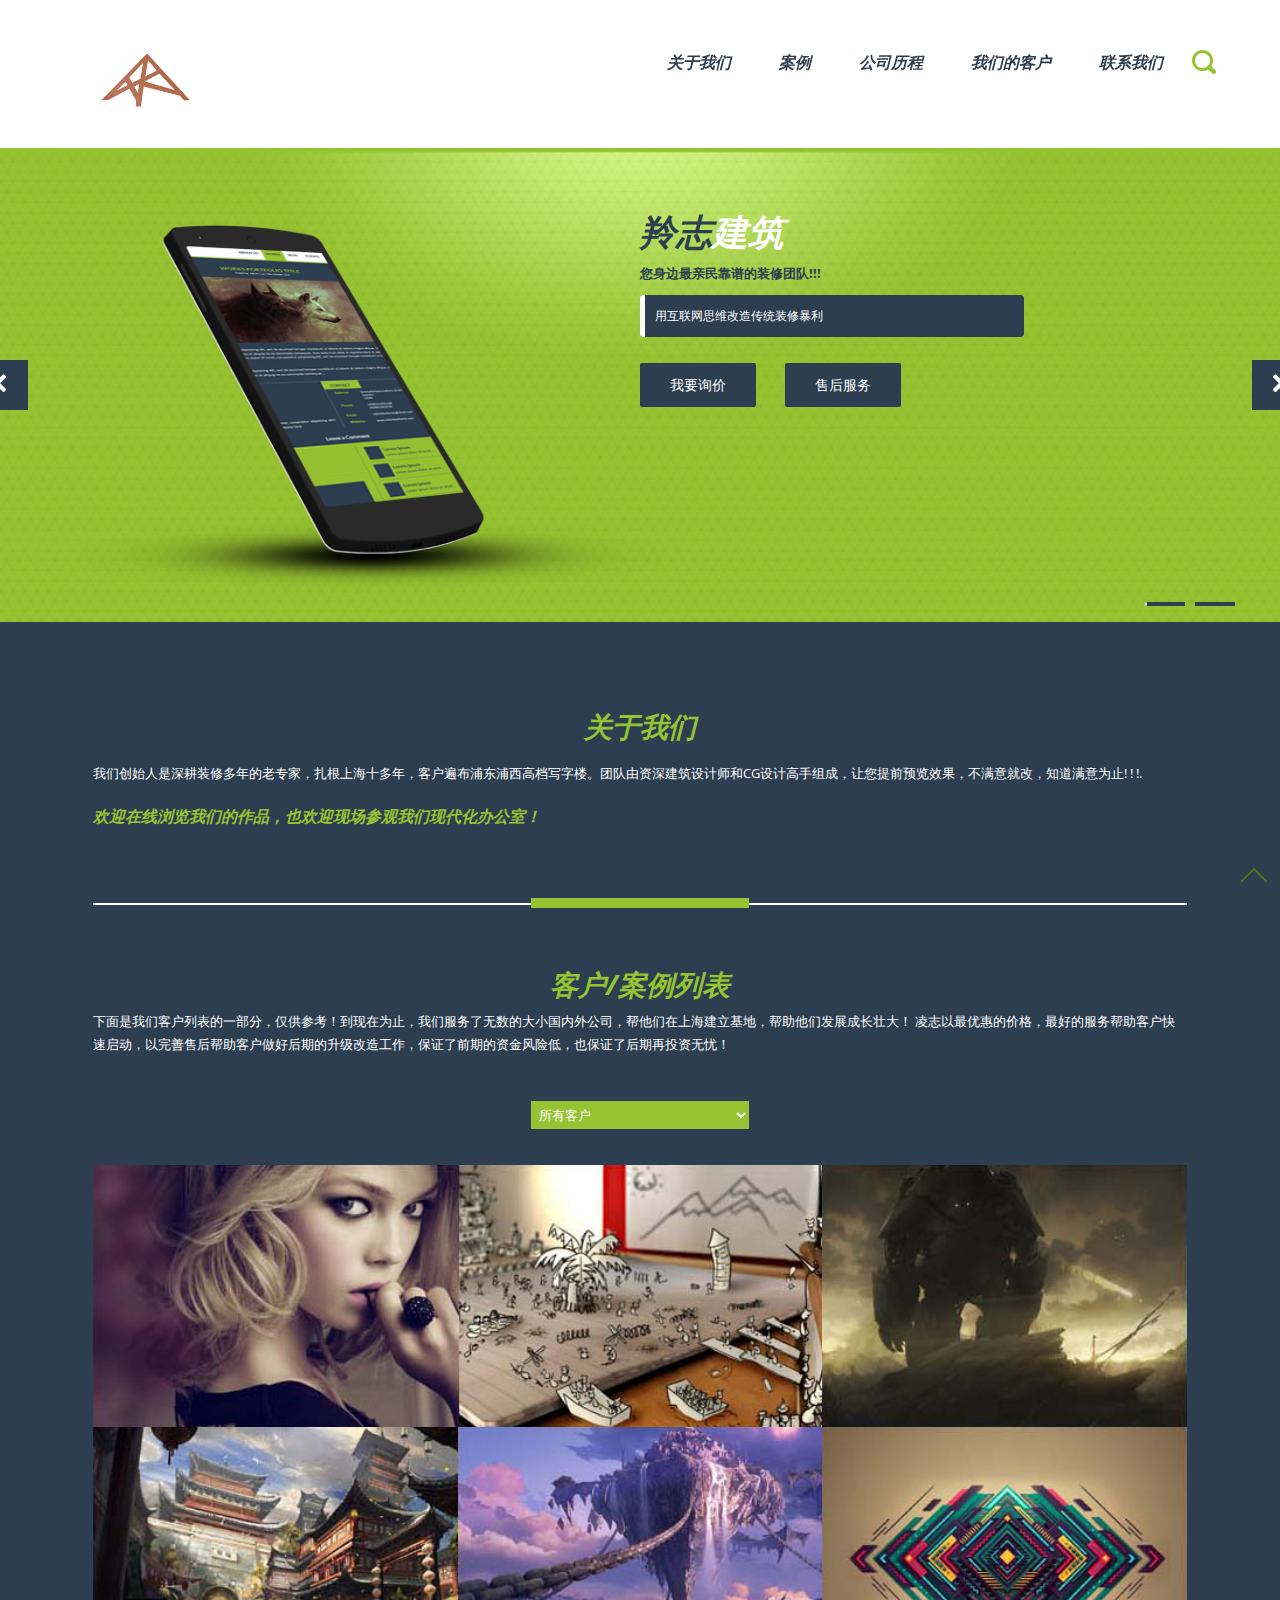
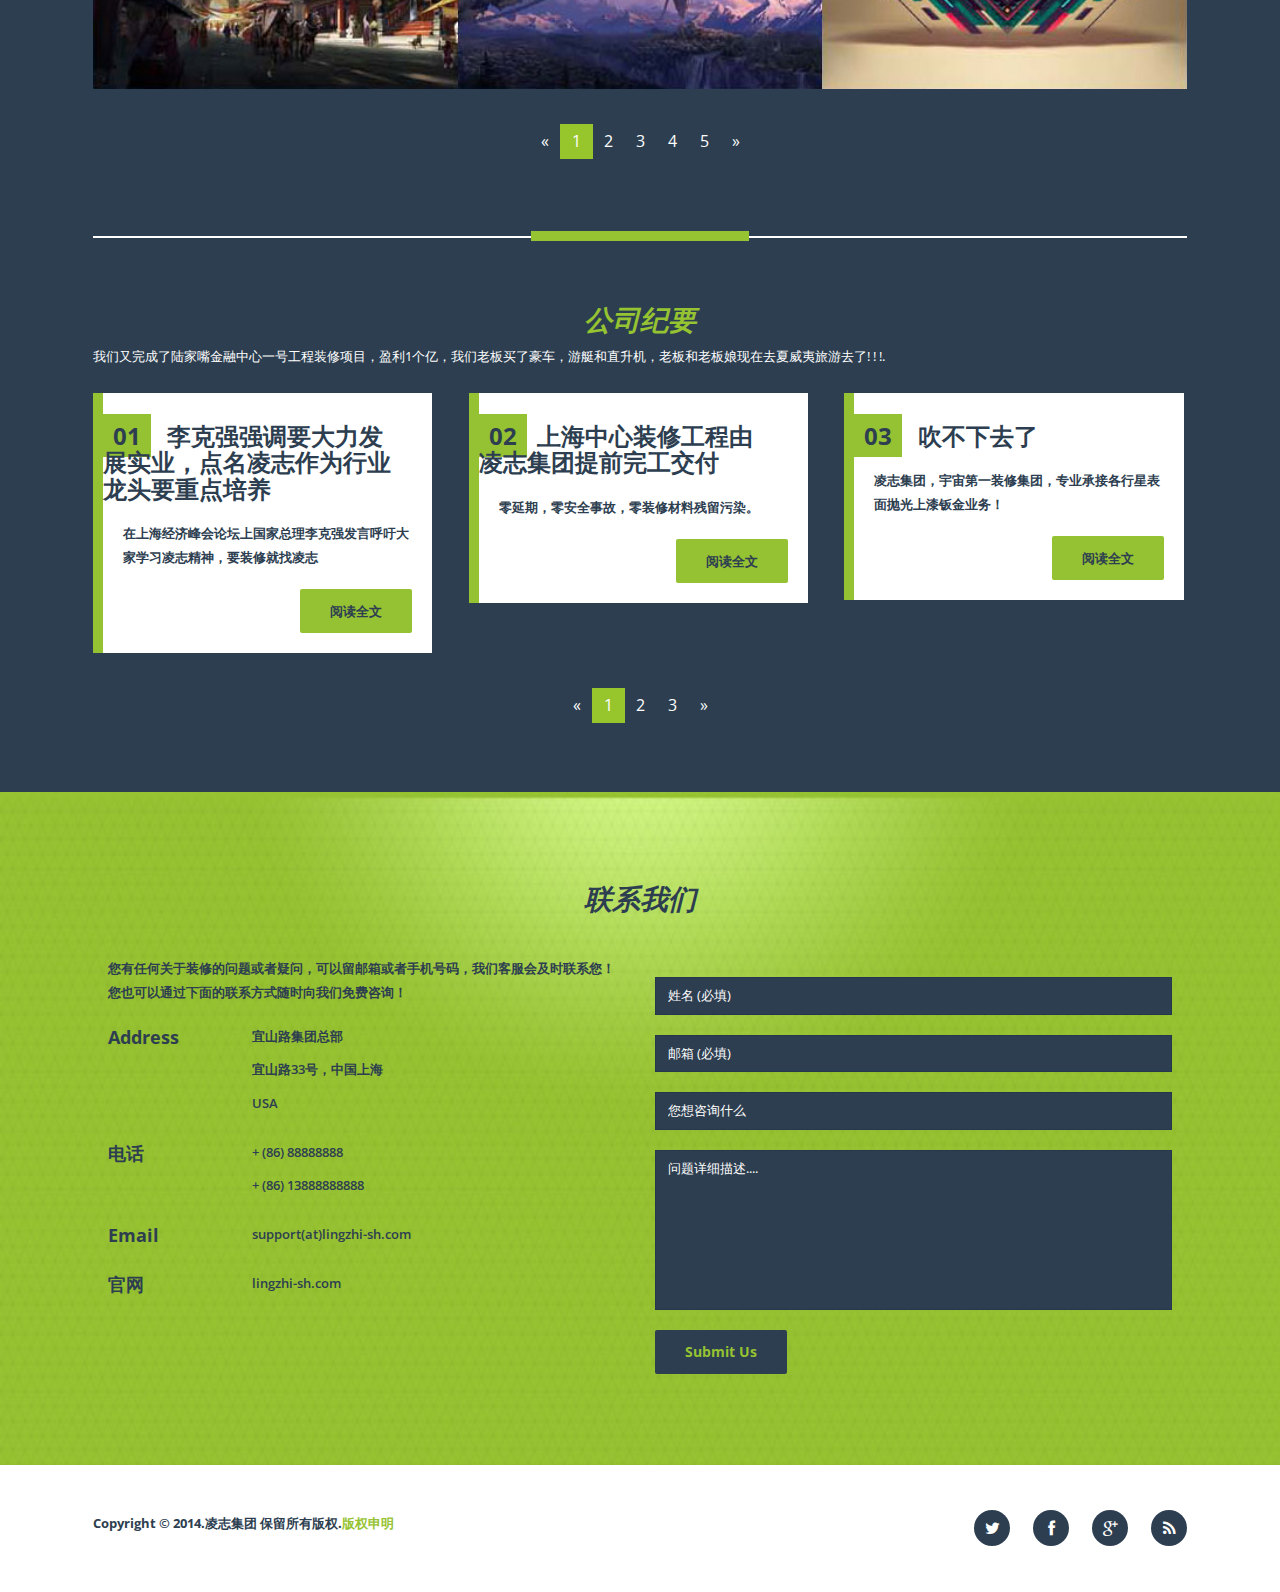
==== index.html @ 18a24182 "Logo" ====
<!DOCTYPE HTML>
<html>
<head>
<title>Home</title>
<!-- Bootstrap -->
<link href="css/bootstrap.min.css" rel='stylesheet' type='text/css' />
<link href="css/bootstrap.css" rel='stylesheet' type='text/css' />
<meta name="viewport" content="width=device-width, initial-scale=1">
<meta http-equiv="content-type" content="text/html; charset=UTF-8" />
<script type="application/x-javascript"> addEventListener("load", function() { setTimeout(hideURLbar, 0); }, false); function hideURLbar(){ window.scrollTo(0,1); } </script>
 <!--[if lt IE 9]>
     <script src="https://oss.maxcdn.com/libs/html5shiv/3.7.0/html5shiv.js"></script>
     <script src="https://oss.maxcdn.com/libs/respond.js/1.4.2/respond.min.js"></script>
<![endif]-->
<!----font-Awesome----->
   	<link rel="stylesheet" href="fonts/css/font-awesome.min.css">
<!----font-Awesome----->
<link href='http://fonts.googleapis.com/css?family=Open+Sans:600italic,700italic,800italic,400,300,700,800,600' rel='stylesheet' type='text/css'>
<link href="css/style.css" rel="stylesheet" type="text/css" media="all" />
<!-- start plugins -->
<script type="text/javascript" src="js/jquery.min.js"></script>
<script type="text/javascript" src="js/bootstrap.js"></script>
<script type="text/javascript" src="js/bootstrap.min.js"></script>
<!-- start slider -->
<link rel="stylesheet" href="css/fwslider.css" media="all">
<script src="js/jquery.min.js"></script>
<script src="js/jquery-ui.min.js"></script>
<script src="js/css3-mediaqueries.js"></script>
<script src="js/fwslider.js"></script>
</head>
<body>
<div class="header_bg" id="home"><!-- start header -->
<div class="container">
	<div class="header">
		<div class="logo navbar-left">
			<h1><a href="index.html"><img src="images/lingzhibd_logo.png" alt="" class="img-responsive" height="150" width="105"/></a></h1>
		</div>
		<div class="h_menu navbar-right">
			<nav class="navbar navbar-default" role="navigation">
			    <!-- Brand and toggle get grouped for better mobile display -->
			    <div class="navbar-header">
			      <button type="button" class="navbar-toggle" data-toggle="collapse" data-target="#bs-example-navbar-collapse-1">
			        <span class="sr-only">Toggle navigation</span>
			        <span class="icon-bar"></span>
			        <span class="icon-bar"></span>
			        <span class="icon-bar"></span>
			      </button>
			    </div>
			    <!-- Collect the nav links, forms, and other content for toggling -->
			    <div class="collapse navbar-collapse" id="bs-example-navbar-collapse-1">
			      <ul class="nav navbar-nav">
			        <li><a href="#about">关于我们</a></li>
			        <li><a href="work.html">案例</a></li>
			        <li><a href="blog.html">公司历程</a></li>
			        <li><a href="#client">我们的客户</a></li>
			        <li><a href="#contact">联系我们</a></li>
			      </ul>
			    </div><!-- /.navbar-collapse -->
			</nav>
			<div id="sb-search" class="sb-search">
				<form>
					<input class="sb-search-input" placeholder="Enter your search term..." type="text" value="" name="search" id="search">
					<input class="sb-search-submit" type="submit" value="">
					<span class="sb-icon-search"></span>
				</form>
			</div>
			<script src="js/classie.js"></script>
			<script src="js/uisearch.js"></script>
			<script>
				new UISearch( document.getElementById( 'sb-search' ) );
			</script>
			<div class="clearfix"></div>
		</div>
		<div class="clearfix"></div>
	</div>
</div>
</div><!-- end header -->
<div id="fwslider"><!-- start slider -->
        <div class="slider_container">
            <div class="slide">
                <img src="images/slider.jpg">
                <div class="slide_content">
                	 <div class="slider_left pull-left">
                		<img src="images/mobile.png" alt="" class="img-responsive" />
                	</div>
                </div>
                <div class="slide_content">
                	<div class="slider_right pull-right">
	                    <div class="slide_content_wrap">
	                        <h4 class="title"><span>羚志</span>建筑</h4>
	                        <h5 class="title1">您身边最亲民靠谱的装修团队!!! </h5>
	                        <p class="description">用互联网思维改造传统装修暴利<span class="hide">我们低价不低质，为您提供性价比最高的服务是我们不懈的追求！</span></p>
	                        <form>
	                        	<input type="button" value="我要询价" />
	                        	<input type="button" class="left" value="售后服务" />
	                        </form>
	                    </div>
                    </div>
                </div>
                <div class="clearfix"></div>
            </div>
            <div class="slide">
                <img src="images/slider.jpg">
                <div class="slide_content">
                	 <div class="slider_left pull-left">
                		<img src="images/mobile.png" alt="" class="img-responsive" />
                	</div>
                </div>
                <div class="slide_content">
                	<div class="slider_right pull-right">
	                    <div class="slide_content_wrap">
	                        <h4 class="title"><span>羚志</span>建筑</h4>
	                        <h5 class="title1">选择我们，你不后悔!!! </h5>
	                         <p class="description">做回头客是我们的目标.<span class="hide">宰一笔就走绝不会在我们这里发生.</span></p>
	                        <form>
	                        	<input type="button" value="我要装修" />
	                        	<input type="button" class="left" value="我要改装" />
	                        </form>
	                    </div>
                    </div>
                </div>
                <div class="clearfix"></div>
            </div>
            <!--/slide -->
        </div>
        <div class="timers"></div>
        <div class="slidePrev"><span></span></div>
        <div class="slideNext"><span></span></div>
</div><!-- end slider -->
<div class="copyrights">所有解释权归 <a href="http://www.cssmoban.com/"  title="凌志">凌志集团</a>，版权所有</div>
<div class="content_bg"><!-- start main -->
<div class="container">
	<div class="main">
		<div class="about" id="about"><!-- start about -->
			<h3 class="style">关于我们</h3>
			<p class="para">我们创始人是深耕装修多年的老专家，扎根上海十多年，客户遍布浦东浦西高档写字楼。团队由资深建筑设计师和CG设计高手组成，让您提前预览效果，不满意就改，知道满意为止! ! !.</p>
			<span>欢迎在线浏览我们的作品，也欢迎现场参观我们现代化办公室！</span>

		</div><!-- end about -->
		<div class="work" id="client"><!-- start work -->
			<span><p class="line"></p></span>
			<div class="work_top">
			<h3 class="style">客户/案例列表</h3>
			<p class="para">下面是我们客户列表的一部分，仅供参考！到现在为止，我们服务了无数的大小国内外公司，帮他们在上海建立基地，帮助他们发展成长壮大！
			凌志以最优惠的价格，最好的服务帮助客户快速启动，以完善售后帮助客户做好后期的升级改造工作，保证了前期的资金风险低，也保证了后期再投资无忧！ </p>
			<div class="drp-dwn">
				<select onChange="window.location=this.options[this.selectedIndex].value">
					<option value="#">所有客户</option>
					<option value="#">科技公司</option>
					<option value="#">互联网金融公司</option>
					<option value="#">电商公司</option>
					<option value="#">传统行业巨头</option>
				</select>
			</div>
			<div class="span_1_of_3"><!-- start span_of_3 -->
				<div class="col-md-4 span1_of_3">
					<div class="holder smooth">
			            <img src="images/pic1.jpg" alt="">
						<div class="go-top work_text">
							<h5>超级豪华五星级办公室园区设计</h5>
							<p>时间: <a href="#">2014</a> | 客户: <a href="#">微软</a></p>
						</div>
			        </div>
			     </div>
			     <div class="col-md-4 span1_of_3">
			         <div class="holder smooth">
			             <img src="images/pic2.jpg" alt="">
						<div class="go-top work_text">
							<h5>超级豪华五星级办公室园区设计</h5>
							<p>时间: <a href="#">2014</a> | 客户: <a href="#">沃尔玛</a></p>
						</div>
			         </div>
			     </div>
			      <div class="col-md-4 span1_of_3">
			           <div class="holder smooth last">
			                <img src="images/pic3.jpg" alt="">
							<div class="go-top work_text">
								<h5>超级豪华五星级办公室园区设计</h5>
								<p>时间: <a href="#">2014</a> | 客户: <a href="#">一号店</a></p>
							</div>
			           </div>
			       </div>
			      <div class="col-md-4 span1_of_3">
			           <div class="holder smooth last">
			                <img src="images/pic4.jpg" alt="">
							<div class="go-top work_text">
								<h5>超级豪华五星级办公室园区设计</h5>
								<p>时间: <a href="#">2014</a> | 客户: <a href="#">SAP</a></p>
							</div>
			           </div>
			       </div>
			      <div class="col-md-4 span1_of_3">
			           <div class="holder smooth last">
			                <img src="images/pic5.jpg" alt="">
							<div class="go-top work_text">
								<h5>超级豪华五星级办公室园区设计</h5>
								<p>时间: <a href="#">2014</a> | 客户: <a href="#">花旗银行</a></p>
							</div>
			           </div>
			       </div>
			      <div class="col-md-4 span1_of_3">
			           <div class="holder smooth last">
			                <img src="images/pic6.jpg" alt="">
							<div class="go-top work_text">
								<h5>works portfolio title</h5>
								<p>时间: <a href="#">2014</a> | 客户: <a href="#">工商银行</a></p>
							</div>
			           </div>
			       </div>
				<div class="clearfix"></div>
			</div><!-- end span_of_3 -->
			<div class="pagenation">
				<ul class="pagination text-center">
				  <li><a href="#">&laquo;</a></li>
				  <li class="active"><a href="#">1 <span class="sr-only">(current)</span></a></li>
				  <li><a href="#">2</a></li>
				  <li><a href="#">3</a></li>
				  <li><a href="#">4</a></li>
				  <li><a href="#">5</a></li>
				  <li><a href="#">&raquo;</a></li>
				</ul>
			</div>
		 </div>
		 <span><p class="line"></p></span>
		</div><!-- end work -->
		<div class="blog"><!-- start blog -->
			<h3 class="style">公司纪要</h3>
			<p class="para">我们又完成了陆家嘴金融中心一号工程装修项目，盈利1个亿，我们老板买了豪车，游艇和直升机，老板和老板娘现在去夏威夷旅游去了! ! !.</p>
			<div class="blog_of_3"><!-- start blog_of_3 -->
				<div class="col-md-4 blog1_of_3">
					<h3><span>01</span> 李克强强调要大力发展实业，点名凌志作为行业龙头要重点培养</h3>
					<p>在上海经济峰会论坛上国家总理李克强发言呼吁大家学习凌志精神，要装修就找凌志</p>
					<a class="pull-right btn" href="blog.html">阅读全文</a>
				</div>
				<div class="col-md-4 blog1_of_3">
					<h3><span>02</span>上海中心装修工程由凌志集团提前完工交付</h3>
					<p>零延期，零安全事故，零装修材料残留污染。</p>
					<a class="pull-right btn" href="blog.html">阅读全文</a>
				</div>
				<div class="col-md-4 blog1_of_3">
					<h3><span>03</span> 吹不下去了</h3>
					<p>凌志集团，宇宙第一装修集团，专业承接各行星表面抛光上漆钣金业务！</p>
					<a class="pull-right btn" href="blog.html">阅读全文</a>
				</div>
				<div class="clearfix"></div>
			</div><!-- end blog_of_3 -->
			<div class="pagenation">
				<ul class="pagination text-center">
				  <li><a href="#">&laquo;</a></li>
				  <li class="active"><a href="#">1 <span class="sr-only">(current)</span></a></li>
				  <li><a href="#">2</a></li>
				  <li><a href="#">3</a></li>
				  <li><a href="#">&raquo;</a></li>
				</ul>
			</div>
			<div class="clearfix"></div>
		</div><!-- end blog -->
	</div>
</div>
</div>
<div class="footer_bg" id="contact"><!-- start footer -->
<div class="container">
	<div class="footer">
		<h3>联系我们</h3>
		<div class="col-md-6 contact_left">
			<p class="btm">您有任何关于装修的问题或者疑问，可以留邮箱或者手机号码，我们客服会及时联系您！您也可以通过下面的联系方式随时向我们免费咨询！</p>
			<div class="f_left">
				<div class="col-md-3 f_list">
					<span>address</span>
				</div>
				<div class="col-md-9 f_list1">
					 <p>宜山路集团总部</p>
					 <p>宜山路33号，中国上海</p>
					 <p>USA</p>
				</div>
				<div class="clearfix"></div>
			</div>
			<div class="f_left">
				<div class="col-md-3 f_list">
					<span>电话</span>
				</div>
				<div class="col-md-9 f_list1">
					 <p>+ (86) 88888888</p>
					<p>+ (86) 13888888888</p>
				</div>
				<div class="clearfix"></div>
			</div>
			<div class="f_left">
				<div class="col-md-3 f_list">
					<span>email</span>
				</div>
				<div class="col-md-9 f_list1">
					 <p><a href="mailto:info@mycompany.com">support(at)lingzhi-sh.com</a></p>
				</div>
				<div class="clearfix"></div>
			</div>
			<div class="f_left">
				<div class="col-md-3 f_list">
					<span>官网</span>
				</div>
				<div class="col-md-9">
					 <p><a href="mailto:mycompany.com">lingzhi-sh.com</a></p>
				</div>
				<div class="clearfix"></div>
			</div>
		</div>
		<div class="col-md-6 contact_right">
			<form method="post" action="contact-post.html">
				<input type="text" value="姓名 (必填)" onFocus="this.value = '';" onBlur="if (this.value == '') {this.value = '姓名';}">
				<input type="text" value="邮箱 (必填)" onFocus="this.value = '';" onBlur="if (this.value == '') {this.value = '邮箱';}">
				<input type="text" value="您想咨询什么" onFocus="this.value = '';" onBlur="if (this.value == '') {this.value = '您想咨询什么';}">
				<textarea onFocus="if(this.value == '问题详细描述....') this.value='';" onBlur="if(this.value == '') this.value='问题详细描述....;" >问题详细描述....</textarea>
				<span><input type="submit" value="submit us"></span>
			</form>
		</div>
		<div class="clearfix"></div>
	</div>
</div>
</div>
<div class="footer1_bg"><!-- start footer1 -->
<div class="container">
	<div class="footer1">
		<div class="copy pull-left">
			<p class="link">Copyright &copy; 2014.凌志集团 保留所有版权.<a target="_blank" href="http://www.cssmoban.com/">版权申明</a></p>
			<a href="#home" id="toTop" style="display: block;"><span id="toTopHover" style="opacity: 1;"> </span></a>
		</div>
		<div class="social_icons pull-right">
			<ul class="list-unstyled text-center">
				<li><a href="#"><i class="fa fa-twitter"></i></a></li>
				<li><a href="#"><i class="fa fa-facebook"></i></a></li>
				<li><a href="#"><i class="fa fa-google-plus"></i></a></li>
				<li><a href="#"><i class="fa fa-rss"></i></a></li>
			</ul>
		</div>
		<div class="clearfix"></div>
		<script type="text/javascript">
				$(function() {
				  $('a[href*=#]:not([href=#])').click(function() {
				    if (location.pathname.replace(/^\//,'') == this.pathname.replace(/^\//,'') && location.hostname == this.hostname) {

				      var target = $(this.hash);
				      target = target.length ? target : $('[name=' + this.hash.slice(1) +']');
				      if (target.length) {
				        $('html,body').animate({
				          scrollTop: target.offset().top
				        }, 1000);
				        return false;
				      }
				    }
				  });
				});
		</script>
	</div>
</div>
</div>

</body>
</html>
---- css/style.css ----
/*

*/
body {
	font-family: 'Open Sans', sans-serif;
	background:#ffffff;
	font-size: 100%;
}
/* start header */
.header_bg{
	background: #ffffff;
}
.header{
	padding: 2%;
}
.h_menu{
	margin-top: 15px;
	position: relative;
}
.navbar {
	position: relative;
	min-height: 60px;
	margin-bottom: 0px;
	border: none;
	background: none;
}
.navbar-default .navbar-collapse, .navbar-default .navbar-form {
	padding: 0;
}
.navbar-default .navbar-nav > .active > a,.navbar-default .navbar-nav>li>a:hover,.navbar-default .navbar-nav > .active > a, .navbar-default .navbar-nav > .active > a:hover{
	background: none;
	color: #96C332;
}
.navbar-default .navbar-nav > li > a {
	color: #2C3E50;
	-webkit-transition: all 0.3s ease-in-out;
	-moz-transition: all 0.3s ease-in-out;
	-o-transition: all 0.3s ease-in-out;
	transition: all 0.3s ease-in-out;
}
.nav li {
	margin: 10px 20px;
}
.nav > li > a {
	font-size: 16px;
	padding: 4px;
	text-transform: uppercase;
	font-weight: 600;
	font-style: italic;
}
/*start search*/
.sb-search {
	position: absolute;
	top:2px;
	right: -40px;
	width: 0%;
	min-width: 45px;
	height: 45px;
	float: right;
	overflow: hidden;
	-webkit-transition: width 0.3s;
	-moz-transition: width 0.3s;
	transition: width 0.3s;
	-webkit-backface-visibility: hidden;
}
.sb-search-input {
	position: absolute;
	top: 0;
	left: 0px;
	border: none;
	outline: none;
	background: #2C3E50;
	width: 100%;
	height: 45px;
	margin: 0;
	z-index: 10;
	padding: 5px 20px;
	font-size: 13px;
	color: #ffffff;
}
.sb-search-input::-webkit-input-placeholder {
	color: #ffffff;
}
.sb-search-input:-moz-placeholder {
	color: #ffffff;
}
.sb-search-input::-moz-placeholder {
	color: #efb480;
}
.sb-search-input:-ms-input-placeholder {
	color: #ffffff;
}
.sb-icon-search,.sb-search-submit  {
	width: 45px;
	height: 45px;
	display: block;
	position: absolute;
	right: 0;
	top: 0;
	padding: 0;
	margin: 0;
	line-height: 45px;
	text-align: center;
	cursor: pointer;
}
.sb-search-submit {
	background: #fff; /* IE needs this */
	-ms-filter: "progid:DXImageTransform.Microsoft.Alpha(Opacity=0)"; /* IE 8 */
    filter: alpha(opacity=0); /* IE 5-7 */
    opacity: 0;
	color: transparent;
	border: none;
	outline: none;
	z-index: -1;
	-webkit-appearance: none;
}
.sb-icon-search {
	color: #fff;
	background: #ffffff url('../images/search.png') no-repeat 10px 10px;
	z-index: 90;
}
/* Open state */
.sb-search.sb-search-open,.no-js .sb-search {
	width: 100%;
}
.sb-search.sb-search-open .sb-icon-search,.no-js .sb-search .sb-icon-search {
	background: #2C3E50 url('../images/search_h.png') no-repeat 10px 10px;
	color: #fff;
	z-index: 11;
}
.sb-search.sb-search-open .sb-search-submit,.no-js .sb-search .sb-search-submit {
	z-index: 90;
}
/* start slider */
.slider_bg{
	background: url('../images/slider.jpg');
}
.slider_left{
	width: 48%;
	margin: 6% 0 0 6%;
}
.slider_right{
	width: 50%;
}
.slider_right form{
	margin-top: 4%;
}
.slider_right form input[type="button"]{
	font-size: 14px;
	color: #ffffff;
	background: #2C3E50;
	padding: 12px 30px;
	line-height: 20px;
	text-transform: capitalize;
	border: none;
	outline: none;
	-webkit-appearance:none;
	-webkit-transition: all 0.3s ease-in-out;
	-moz-transition: all 0.3s ease-in-out;
	-o-transition: all 0.3s ease-in-out;
	transition: all 0.3s ease-in-out;
	border-radius: 2px;
	-webkit-border-radius: 2px;
	-moz-border-radius: 2px;
	-o-border-radius: 2px;
}
.slider_right form input[type="button"]:hover{
	background: #ffffff;
	color:  #2C3E50;	
}
.slider_right form input[type="button"].left{
	margin-left: 4%;
}
/* start main */
.content_bg{
	background: #2C3E50;
}
.content_bg.top{
	border-top:5px solid #96c332;
}
.main{
	padding:4% 2%;
}
h3.style{
	text-align: center;
	color: #96C332;
	text-transform: uppercase;
	font-size: 28px;
	font-style: italic;
	font-weight: 700;
}
p.para{
	font-size: 13px;
	color: #ffffff;
	line-height: 1.8em;
}
/* start about */
.about{
	margin: 4% 0;
}
.about h3{
	margin: 0 0 20px;
}
.about p{
	margin-top: 20px;
}
.about span{
	display:block;
	color: #96C332;
	text-transform: uppercase;
	font-size: 16px;
	font-style: italic;
	font-weight: 600;
	margin: 20px 0 20px;
}
.holder1_of_3{
	padding:0px;
	width: 30.999999%;
	margin-left: 3.3333%;
}
.holder1_of_3:first-child{
	margin-left: 0;
}
/* Common division block */
.holder{
	position: relative;
	overflow: hidden;
	-webkit-transition: 0.5s Ease;
	-moz-transition: 0.5s Ease;
	-o-transition: 0.5s Ease;
	transition: 0.5s Ease;
}
.holder img{
	display:block;
}
.copyrights{text-indent:-9999px;height:0;line-height:0;font-size:0;overflow:hidden;}
/* Caption and Light */
.caption{
    color: rgba(0,0,0,0);
    line-height: 100px;       
}
.caption:hover{
    border: 6px solid #E0E0E0;
    color: rgb(255,255,255);
    line-height: 500px;
    box-shadow: 0px 0px 10px 7px #FFFFFF;    
    -webkit-box-shadow: 0px 0px 10px 7px #FFFFFF;
   -moz-box-shadow: 0px 0px 10px 7px #FFFFFF;
   -o-box-shadow: 0px 0px 10px 7px #FFFFFF;  
}
.caption>div{
    position: absolute;
    top: 0px;
    left: 50px;
    font-size: 30px;    
}
/* Smooth Caption */
.smooth:hover img{
	cursor: pointer;
    box-shadow: 0px 0px 10px #333333;
    box-shadow: 0px 0px 10px #333333;
    -webkit-box-shadow: 0px 0px 10px #333333;
    -moz-box-shadow: 0px 0px 10px #333333;
    -o-box-shadow: 0px 0px 10px #333333;
}
.go-left{
    background-color: rgba(0,0,0,0.5);
    color: #FFFFFF;
    position: absolute;
    bottom: 0px;
    right: -600px;
    width: 360px;
    text-align:center;   
    font-size: 20px;
    margin: 10px;
    padding: 10px;
    -webkit-transition: 0.5s Ease;
    -moz-transition: 0.5s Ease;
    -o-transition: 0.5s Ease;
    transition: 0.5s Ease;
}
.smooth:hover > .go-left{    
    right:0px;    
}
.go-top{
	background-color: rgba(45, 62, 78, 0.67);
    color: #FFFFFF;
    position: absolute;
    bottom: 0px;
    top: 600px;
    padding: 20px;
    overflow: hidden;
    -webkit-transition: 0.5s Ease;
    -moz-transition: 0.5s Ease;
    -o-transition: 0.5s Ease;
    transition: 0.5s Ease;
}
.smooth:hover > .go-top{    
    top:0px;    
}
.go-top p{
	font-size: 13px;
	line-height: 1.8em;
	color: #FFF;
	margin: 0px;
}
.holder img {
	transition: all 300ms!important;
	-webkit-transition: all 300ms!important;
	-moz-transition: all 300ms!important;
	width:100%;
}
.holder h4{
	margin-top:0px;
	background: #96C332;
	padding: 20px;
	text-align:center;
	color: #2C3E50;
	cursor: pointer;
	font-weight: 700;
	font-size: 16px;
}
/* start soc_icons */
.soc_icons {
	margin-top: 15px;
}
.soc_icons ul{
	margin-bottom: 0;
}
.soc_icons ul li{
	display:inline-block;
	margin-left: 20px;
}
.soc_icons ul li:first-child{
	margin-left: 0px;
}
.soc_icons ul li a{
	background: #97C33A;
	color: #2D3E4E;
	font-size: 16px;
	display: block;
	line-height: 38px;
	width: 38px;
	height: 38px;
	-webkit-transition: all 0.3s ease-in-out;
	-moz-transition: all 0.3s ease-in-out;
	-o-transition: all 0.3s ease-in-out;
	transition: all 0.3s ease-in-out;
	border-radius: 30px;
	-webkit-border-radius: 30px; 
	-moz-border-radius: 30px;
	-o-border-radius: 30px;
}
.soc_icons ul li a:hover{
	background: #2D3E4E;
	color:  #97C33A;
}
/* start work */
.work{
	margin: 6% 0;
}
.work span{
	display: block;
	border-bottom: 2px solid #ffffff;
}
.line{
	width: 20%;
	border-bottom: 10px solid #96C332;
	margin: 0 auto;
	position: relative;
	top: 5px;
}
.work_top{
	padding: 4% 0;
}
.drp-dwn{
	text-align:center;
	margin: 4% 0 2%;
}
.drp-dwn select {
	text-transform: uppercase;
	padding: 4px;
	font-size: 13px;
	outline: none;
	border: none;
	width: 20%;
	margin: 0 auto;
	background: #96C332;
	color: #FFFFFF;
	cursor: pointer;
}
.span_1_of_3{
	padding: 15px 0;
}
.span1_of_3{
	padding: 0;
}
.work_text{
	width: 100%;
	text-align:center;
}
.work_text h5{
	font-size: 24px;
	color: #80D6D8;
	text-transform: uppercase;
	font-weight: 600;
	margin-top: 90px;
}
.work_text p{
	text-transform:capitalize;
	display:block;
	font-size: 13px;
	color: #80D6D8;
	font-weight: 600;
}
.work_text p a{
	color: #ffffff;
}
.pagenation{
	text-align: center;
}
.pagination > li > a, .pagination > li > span {
	font-size: 16px;
	background: none;
	border: none;
	color: #ffffff;
	-webkit-transition: all 0.3s ease-in-out;
	-moz-transition: all 0.3s ease-in-out;
	-o-transition: all 0.3s ease-in-out;
	transition: all 0.3s ease-in-out
}
.pagination > .active > a,.pagination > li > a:hover{
		background: #97C62C;
		color: #ffffff;
}
/* start blog */
.blog_of_3{
	padding: 15px 0;
}
.blog1_of_3{
	width: 30.999999%;
	margin-left: 3.33333%;
	padding: 20px;
	background: #ffffff;	
	border-left: 10px solid #95C233;
	position: relative;
}
.blog1_of_3:first-child{
	margin-left: 0px;
}
.blog1_of_3 h3{
	font-size: 24px;
	color: #2D3E50;
	text-transform: capitalize;
	font-weight: 700;
	margin: 10px 0px 10px;
	position: relative;
	left: -20px;
}
.blog1_of_3 h3 span{
	color: #2D3E50;
	background: #95C233;
	padding: 5px 10px;
	margin-right: 10px;
}
.blog1_of_3 p{
	font-size: 13px;
	line-height: 1.8em;
	color: #2D3E50;
	font-weight: 600;
	margin: 20px 0;
}
.btn{
	font-weight: 700;
	font-size: 13px;
	color: #2D3E50;
	background: #95C233;
	padding: 12px 30px;
	line-height: 20px;
	text-transform: capitalize;
	border: none;
	outline: none;
	-webkit-transition: all 0.3s ease-in-out;
	-moz-transition: all 0.3s ease-in-out;
	-o-transition: all 0.3s ease-in-out;
	transition: all 0.3s ease-in-out;
	border-radius: 2px;
	-webkit-border-radius: 2px;
	-moz-border-radius: 2px;
	-o-border-radius: 2px;
}
.btn:hover{
	color:#95C233;
	background: #2D3E50;
}
/* start footer */
.footer_bg{
	background: url('../images/slider.jpg') no-repeat;
	background-size: 100% 100%;
}
.footer{
	padding: 8% 2%;
}
.footer h3{
	text-align: center;
	color: #2D3E50;
	text-transform: uppercase;
	font-size: 28px;
	font-style: italic;
	font-weight: 700;
	margin: 0% 0 4%;
}
.contact_left p{
	color: #2D3E50;
	font-size: 13px;
	line-height: 1.8em;
	font-weight: 600;
}
.contact_left span{
	display:block;
	text-transform: capitalize;
	color: #2D3E50;
	font-size: 18px;
	font-weight: 700;
}
.contact_left p a{
	color: #2D3E50;
	font-size: 13px;
	line-height: 1.8em;
	font-weight: 600;
}
.contact_left p.btm{
	margin-bottom: 4%;
}
.f_left{
	margin-top: 3%;
}
.f_list {
	padding: 0;
}
.contact_right form input[type="text"],.contact_right form textarea{
	font-family: 'Open Sans', sans-serif;
	margin: 20px 0;
	box-shadow: none;
	border: 1px solid #24384D;
	background: #2D3E50;
	color: #ffffff;
	line-height: 1.8em;
	display: block;
	width: 100%;
	padding: 6px 12px;
	font-size: 13px;
	outline: none;
	-webkit-appearance: none;
	transition: border-color 0.3s;
	-o-transition: border-color 0.3s;
	-ms-transition: border-color 0.3s;
	-moz-transition: border-color 0.3s;
	-webkit-transition: border-color 0.3s;
}
.contact_right form textarea{
	resize: none;
	height: 160px;
}
.contact_right form input[type="text"]:focus,.contact_right form textarea:focus{
	border: 1px solid #07223C;	
}
.contact_right form input[type="text"]:hover,.contact_right form textarea:hover{
	border-color: #07223C;
}
.contact_right form input[type="submit"] {
	font-family: 'Open Sans', sans-serif;
	font-size: 14px;
	font-weight:700;
	color: #96C332;
	background: #2C3E50;
	padding: 12px 30px;
	line-height: 20px;
	text-transform: capitalize;
	border: none;
	outline: none;
	-webkit-appearance: none;
	-webkit-transition: all 0.3s ease-in-out;
	-moz-transition: all 0.3s ease-in-out;
	-o-transition: all 0.3s ease-in-out;
	transition: all 0.3s ease-in-out;
	border-radius: 2px;
	-webkit-border-radius: 2px;
	-moz-border-radius: 2px;
	-o-border-radius: 2px;
}
.contact_right form input[type="submit"]:hover{
	background:  #23364B;
}
/*-- start footer1 --*/
.footer1_bg{
	background: #ffffff;
}
.footer1{
	padding: 4% 2%;
}
.copy p{
	color: #2D3E50;
	font-size: 13px;
	line-height: 2em;
	font-weight: 700;
}
.copy p a{
	color:#96C332; 
	-webkit-transition: all 0.3s ease-in-out;
	-moz-transition: all 0.3s ease-in-out;
	-o-transition: all 0.3s ease-in-out;
	transition: all 0.3s ease-in-out;
}
.copy p a:hover{
	color: #2D3E50;
	text-decoration: none;
}
/* start social_icons */
.social_icons ul{
	margin-bottom: 0;
}
.social_icons ul li{
	text-align:center;
	display:inline-block;
	margin-left: 20px;
}
.social_icons ul li a{
	background: #2D3E50;
	color: #ffffff;
	font-size: 16px;
	height: 36px;
	width: 36px;
	line-height: 36px;
	font-weight: 100;
	border-radius: 30px;
	-webkit-border-radius: 30px;
	-moz-border-radius: 30px;
	-o-border-radius: 30px;
	display: block;
	-webkit-transition: all 0.3s ease-in-out;
	-moz-transition: all 0.3s ease-in-out;
	-o-transition: all 0.3s ease-in-out;
	transition: all 0.3s ease-in-out;
}
.social_icons li a:hover{
	text-decoration:none;
	background: #96C332; 
}
#toTop {
	display: none;
	text-decoration: none;
	position: fixed;
	bottom: 10px;
	right: 10px;
	overflow: hidden;
	width: 32px;
	height: 32px;
	border: none;
	text-indent: 100%;
	background: url(../images/arrow_up.png) no-repeat center;
}
/* start works page */
.works_list{
	text-align:center;
}
.works_list span{
	display:block;
	font-size: 13px;
	color: #ffffff;
	line-height: 1.8em;
	text-transform: capitalize;
}
.works_list img{
	display: inline-block;
	margin: 2% 0;
}
.works_main {
	padding: 4% 0 0;
	margin: 4% 0 2%;
	border-top: 2px solid #ffffff;
}
.work_left{
	padding: 0;
}
.work_left h5{
	color: #2D3E50;
	background: #95C233;
	padding: 10px 20px;
	display: inline-block;
	font-size: 24px;
	text-transform: uppercase;
	font-weight: 600;
	font-style: italic;
	position: relative;
	top: -44px;
	margin: 0;
}
.work_left p{
	color: #ffffff;
	font-size: 13px;
	line-height: 1.8em;
	font-weight: 600;
}
.work_left span{
	display:block;
	text-transform: capitalize;
	color: #97C433;
	font-size: 14px;
	font-weight: 700;
}
.work_left p a{
	color: #ffffff;
	font-size: 13px;
	line-height: 1.8em;
	font-weight: 600;
}
/* start blog page */
.blog_style{
	font-size: 24px;
	color: #96C332;
	display: block;
	font-style: italic;
	margin: 2% 0;
}
/***** Media Quries *****/
@media only screen and (max-width: 1440px) and (min-width: 240px)  {
	.wrap{
		width:95%;
	}
}
@media only screen and (max-width: 1440px) {
}
@media only screen and (max-width: 1366px) {
	#fwslider .title1 {
		width: 60% !important;
	}
	#fwslider .description {
		width: 60% !important;
		padding: 15px 20px;
	}
}
@media only screen and (max-width: 1280px) {
}
@media only screen and (max-width: 1024px) {
	.nav > li > a {
		font-size: 15px;
	}
	.nav li {
		margin: 10px 15px;
	}
	.sb-search {
		right: -35px;
	}
	.soc_icons ul li {
		margin-left: 10px;
	}
	.holder h4{
		font-size: 14px;
	}
	.go-top {
		padding: 15px;
	}
	.work_text h5 {
		font-size: 20px;
		margin-top: 80px;
	}
	.blog1_of_3 h3 {
		font-size: 16px;
	}
	.work_left h5 {
		top: -36px;
	}
}
@media only screen and (max-width: 768px) {
	.h_menu {
		position: relative;
	}	
	.navbar-default .navbar-toggle {
		border-color: #FFF;
	}
	.navbar {
		min-height: 51px;
	}
	.navbar-default .navbar-collapse, .navbar-default .navbar-form {
		border-color: #3b3b3b;
		border: none;
	}
	.navbar-default {
		border:none;
	}
	.navbar-nav {
		margin: 0px 0px;
	}
	.nav > li > a {
		padding: 10px 5px;
	}
	.nav li {
		margin: 0px;
	}
	.navbar-default .navbar-toggle:hover, .navbar-default .navbar-toggle:focus {
		background-color: #96c332;
	}
	.navbar-default .navbar-toggle .icon-bar {
		background-color:  #2C3E50;
	}
	.navbar-toggle {
		padding: 8px 8px 8px 8px;
	}
	.logo{
		position: relative;
		z-index: 999;
	}
	.logo h1{
		position: absolute;
		top: 0px;
		width: 70%;
	}
	.sb-search {
		right: 65px;
	}
	.sb-search.sb-search-open, .no-js .sb-search {
		width: 92%;
		z-index: 999;
	}
	.slider_left {
		width: 38%;
		margin: 6% 0 0 6%;
	}
	.slider_right {
		width: 60%;
	}
	.hide{
		display: none;
	}
	.slider_right form {
		margin-top: 0%;
	}
	.slider_right form input[type="button"] {
		font-size: 13px;
		padding: 8px 20px;
	}
	.go-top {
		padding: 16px;
		text-align:center;
	}
	.blog1_of_3 {
		padding: 10px;
		float: left;
		border-left: 6px solid #95C233;
	}
	.holder h4 {
		padding: 16px;
	}
	.blog1_of_3 h3 {
		font-size: 14px;
		left: -15px;
	}
	.blog1_of_3 h3 span {
		margin-right: 5px;
	}
	.f_list{
		float: left;
		width: 33.3333%;
	}
	.f_list1{
		float: left;
		width: 64.3333%;
		margin-left: 10px;
	}
	.btn {
		padding: 10px 24px;
	}
	.soc_icons {
		float: none !important;
	}
	.footer1 {
		text-align:center;
	}
	.copy{
		float: none !important;
	}
	.social_icons{
		text-align:center;
		float: none !important;
	}
	.holder1_of_3 {
		padding: 0px;
		width: 100%;
		margin-left: 0%;
	}
	.work_left h5 {
		top: -28px;
	}
}
@media only screen and (max-width: 640px){
	h3.style {
		font-size: 24px;
	}
	.blog1_of_3 {
		padding: 10px;
		float: none;
		width: 100%;
		margin-left:0px;
		margin-top:15px;
		border-left: 5px solid #95C233;
	}
	.btn{
		float: none !important;
	}
}
@media only screen and (max-width: 480px) {
	.logo h1 a img{
		width:60%;
	}
	#fwslider .title1 {
		width: 80% !important;
		line-height: 1.5em !important;
	}
	.slider_right form input[type="button"] {
		font-size: 13px;
		padding: 6px 20px;
	}
	.f_list1 {
		width: 62.3333%;
	}
	.drp-dwn select {
		width: 40%;
	}
	.sb-search.sb-search-open, .no-js .sb-search {
		width: 86%;
		z-index: 999;
	}
	.soc_hide{
		display: none;
	}
}
@media only screen and (max-width: 320px) {
	.slider_left img{
		height: 100%  !important;
	}
	.slider_right form input[type="button"].left {
		margin-left: 0% !important;
		margin-top: 10px !important;
		display:none !important;
	}
	.navbar-default .navbar-toggle {
		border-color: #FFF;
		margin: 5px 0px 0px;
	}
	.about span {
		font-size: 13px;
		margin: 15px 0 20px;
	}
	.go-top {
		padding: 15px;
	}
	.navbar-toggle {
		margin-right: 0px;
	}
	.logo h1 {
		margin: 15px 0px 0px;
	}
	.logo h1 a img {
		width: 60%;
		display: inline-block;
	}
	.sb-search {
		right: 38px;
		top: 0px;
	}
	.sb-search.sb-search-open, .no-js .sb-search {
		width: 80%;
		z-index: 999;
	}
	.blog_style {
		font-size: 16px;
	}
	.f_list {
		float: left;
		width: 28.3333%;
	}
	.f_list1 {
		width: 66.3333%;
		margin-left: 0px;
	}
	.work_text h5 {
		font-size: 18px;
		margin-top: 50px;
	}
	.contact_left span {
		font-size: 14px;
	}
	.contact_left p a {
		font-size: 12px;
	}
	.soc_icons ul li a {
		line-height: 32px !important;
		width: 32px !important;
		height: 32px !important;
	}
	.soc_icons ul li {
		margin-left: 5px;
	}

}
---- css/fwslider.css ----
/* ------------------------------- 3. Slider Styles ------------------------------- */

#fwslider {
    position: relative;
    width:100%;
	font-family: 'Open Sans', sans-serif;
}

#fwslider .slide {
    display: none;
    position: absolute;
    top:0;
    left:0;
    z-index: 0;
    width:100%;
}

#fwslider .slide img {
    width:100%;
}

#fwslider .slidePrev {
    background:#2C3E50;
    width:50px;
    height:50px;
    position: absolute;
    top:50%;
    left:-50px;
    z-index: 10;
}

#fwslider .slidePrev span {
	background: url("../images/arrows.png") no-repeat 16px 14px;
	width: 45px;
	height: 45px;
	float: left;
	cursor: pointer;
}
#fwslider .slideNext {
    background:#2C3E50;
    width:50px;
    height:50px;
    position: absolute;
    top:50%;
    right:-50px;
    z-index: 10;
}

#fwslider .slideNext span {
	background: url("../images/arrows.png") no-repeat -16px 14px;
	width: 45px;
	height: 45px;
	float: left;
	cursor: pointer;
}

#fwslider .timers {
    height:4px;
    position: absolute;
    bottom:15px;
    right:0;
    z-index: 3;
}

#fwslider .timer {
    height:4px;
    width:40px;
    background-color: #2C3E50;
    float:left;
    margin-right: 10px;
}

#fwslider .progress {
    height:4px;
    width:0%;
    background-color: #ffffff;
    float:left;
}

#fwslider .slide_content {
    top:0;
    left:0;
    position: absolute;
    width:100%;
    height:100%;
}

#fwslider .slide_content_wrap { /* Slider Text Content Container Style */
    max-width:1280px;
    margin:12% auto;
}

#fwslider .title {  /* Slider Title Style */
	color: #fff;
	font-size: 8em;
	font-style: italic;
	font-weight: 700;
}
#fwslider .title span{
	color: #2C3E50;
}
#fwslider .title1{  /* Slider Title Style */
	color: #2C3E50;
	font-size: 20px;
	line-height: 1.8em;
	font-weight: 700;
	width: 50%;
}
#fwslider .description { /* Slider Description Style */
	border-left: 10px solid #ffffff;
	color: #ffffff;
	width: 50%;
	font-size: 13px;
	background: #2C3E50;
	padding: 15px 30px;
	clear: both;
	margin-top: 15px;
	line-height: 1.8em;
	font-style: normal;
	font-weight: 400;
	border-radius: 4px;
	-webkit-border-radius: 4px;
	-moz-border-radius: 4px;
	-o-border-radius: 4px;
}
/* ------------------------------- 4. Media Query Max Width 1300, Min Width 720 ------------------------------- */
@media only screen and (min-width:720px) and (max-width: 1300px) {

    #fwslider .slide_content_wrap { margin-left:0px; margin-top:10%;}
    #fwslider .title { font-size:36px; }
    #fwslider .description {  font-size:12px;
    	padding: 10px;
    	border-left: 5px solid #ffffff;
    	margin-top: 0px;
    }
    #fwslider .title1 {
		font-size: 13px;
	}

}
@media only screen and (min-width:640px) and (max-width: 720px) {

    #fwslider .slide_content_wrap { margin-left:0px; margin-top:10%;}
    #fwslider .title { font-size:32px; }
    #fwslider .description { 
    	display: none;    	
    }
    #fwslider .title1 {
		font-size: 13px;
	}
}
@media only screen and (min-width:480px) and (max-width: 640px) {

    #fwslider .slide_content_wrap { margin-left:0px; margin-top:10%;}
    #fwslider .title { font-size:28px; }
    #fwslider .description { 
    	display: none;    	
    }
    #fwslider .title1 {
		font-size: 13px;
	}
	#fwslider .slidePrev {
		width: 40px;
		height: 40px;
	}
	#fwslider .slideNext {
		width: 40px;
		height: 40px;
	}
	#fwslider .slideNext span {
		background: url("../images/arrows.png") no-repeat -20px 10px;
		width: 40px;
		height: 40px;
	}
	#fwslider .timers {
		right: -40px;
	}
}
@media only screen and (min-width:320px) and (max-width: 480px) {

    #fwslider .slide_content_wrap { margin-left:0px; margin-top:10%;}
    #fwslider .title { font-size:28px; }
    #fwslider .description { 
    	display: none;    	
    }
    #fwslider .title1 {
		font-size: 12px;
	}
	#fwslider .slidePrev {
		width: 32px;
		height: 32px;
	}
	#fwslider .slideNext {
		width: 32px;
		height: 32px;
	}
	#fwslider .slideNext span {
		background: url("../images/arrows.png") no-repeat -24px 8px;
		width: 32px;
		height: 32px;
	}#fwslider .slidePrev span {
		background: url("../images/arrows.png") no-repeat 10px 8px;
		width: 32px;
		height: 32px;
	}
	#fwslider .slide img {
		width: 100%;
		height: 200px;
	}
	.slider_right {
		width: 66%;
	}
}
@media only screen and (min-width:240px) and (max-width: 320px) {

    #fwslider .slide_content_wrap { margin-left:0px; margin-top:10%;}
    #fwslider .title { font-size:28px; }
    #fwslider .description { 
    	display: none;    	
    }
    #fwslider .title1 {
		font-size: 12px;
	}
}
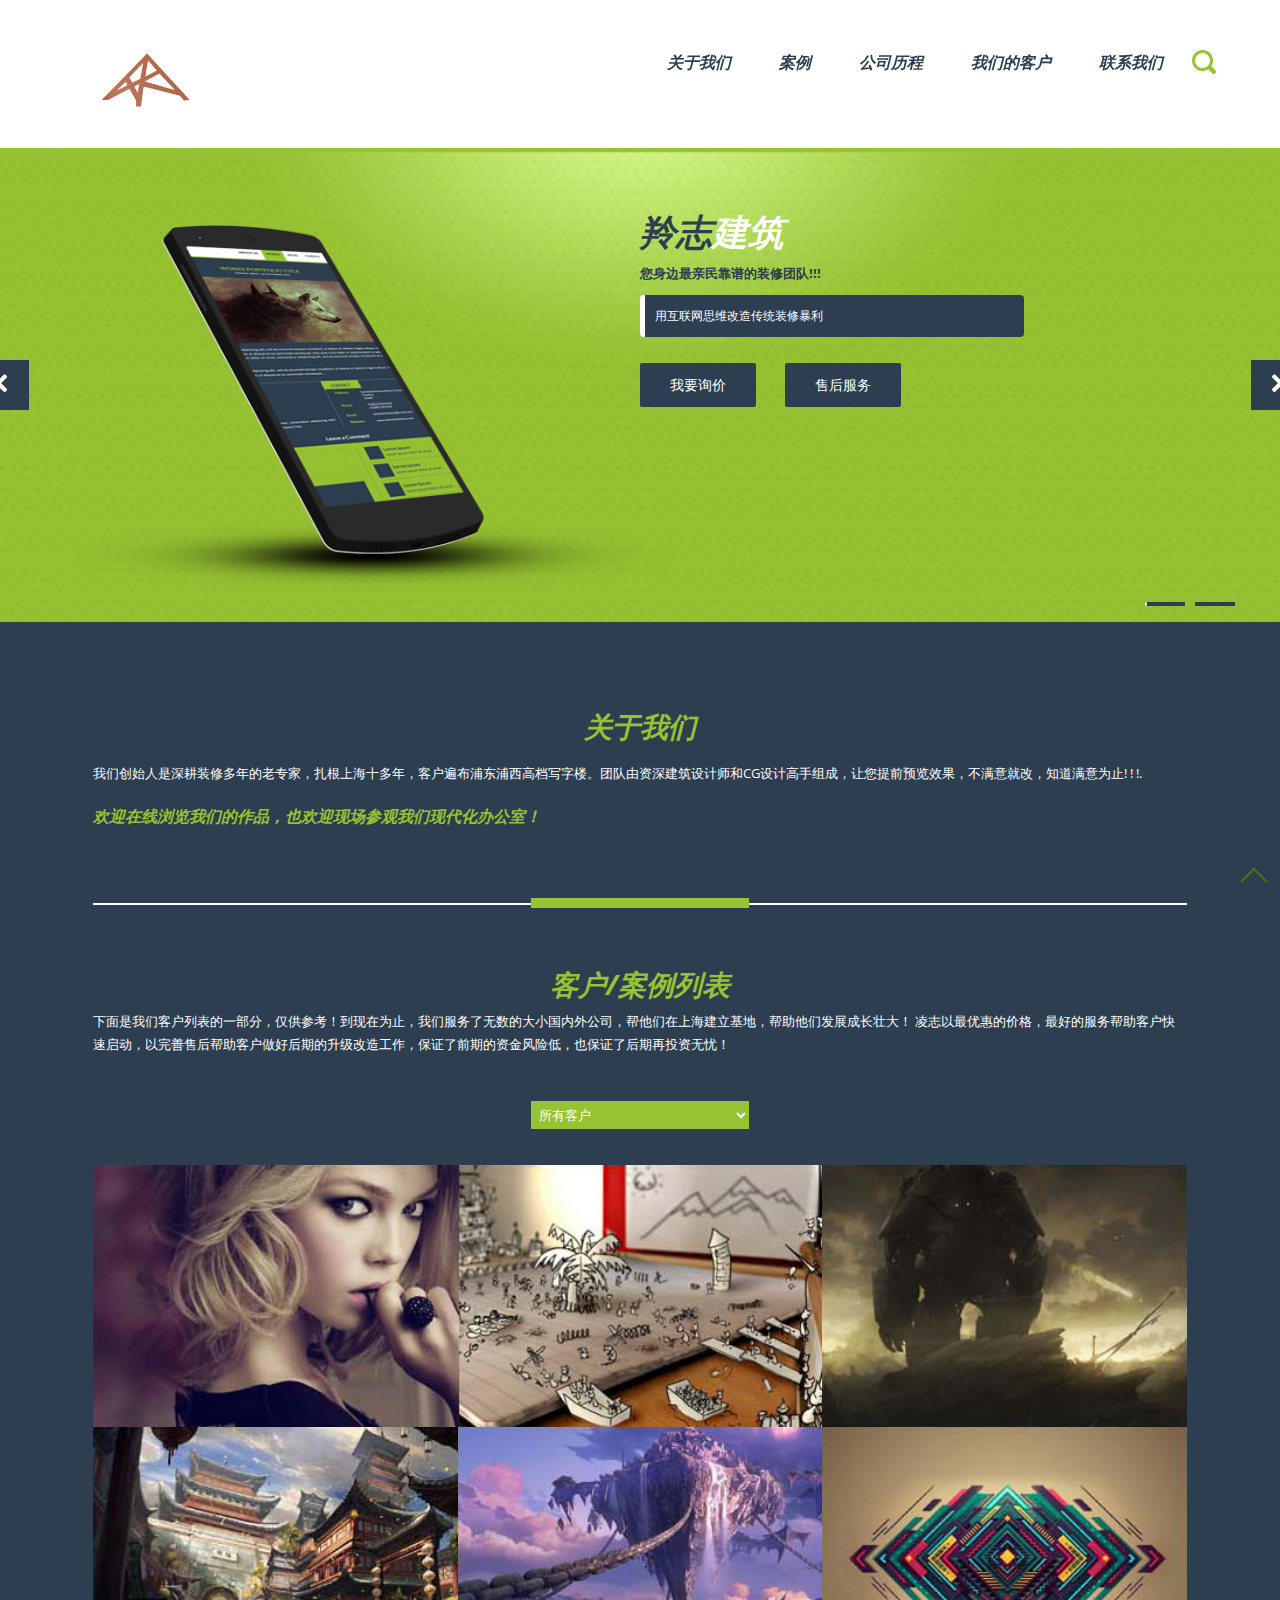
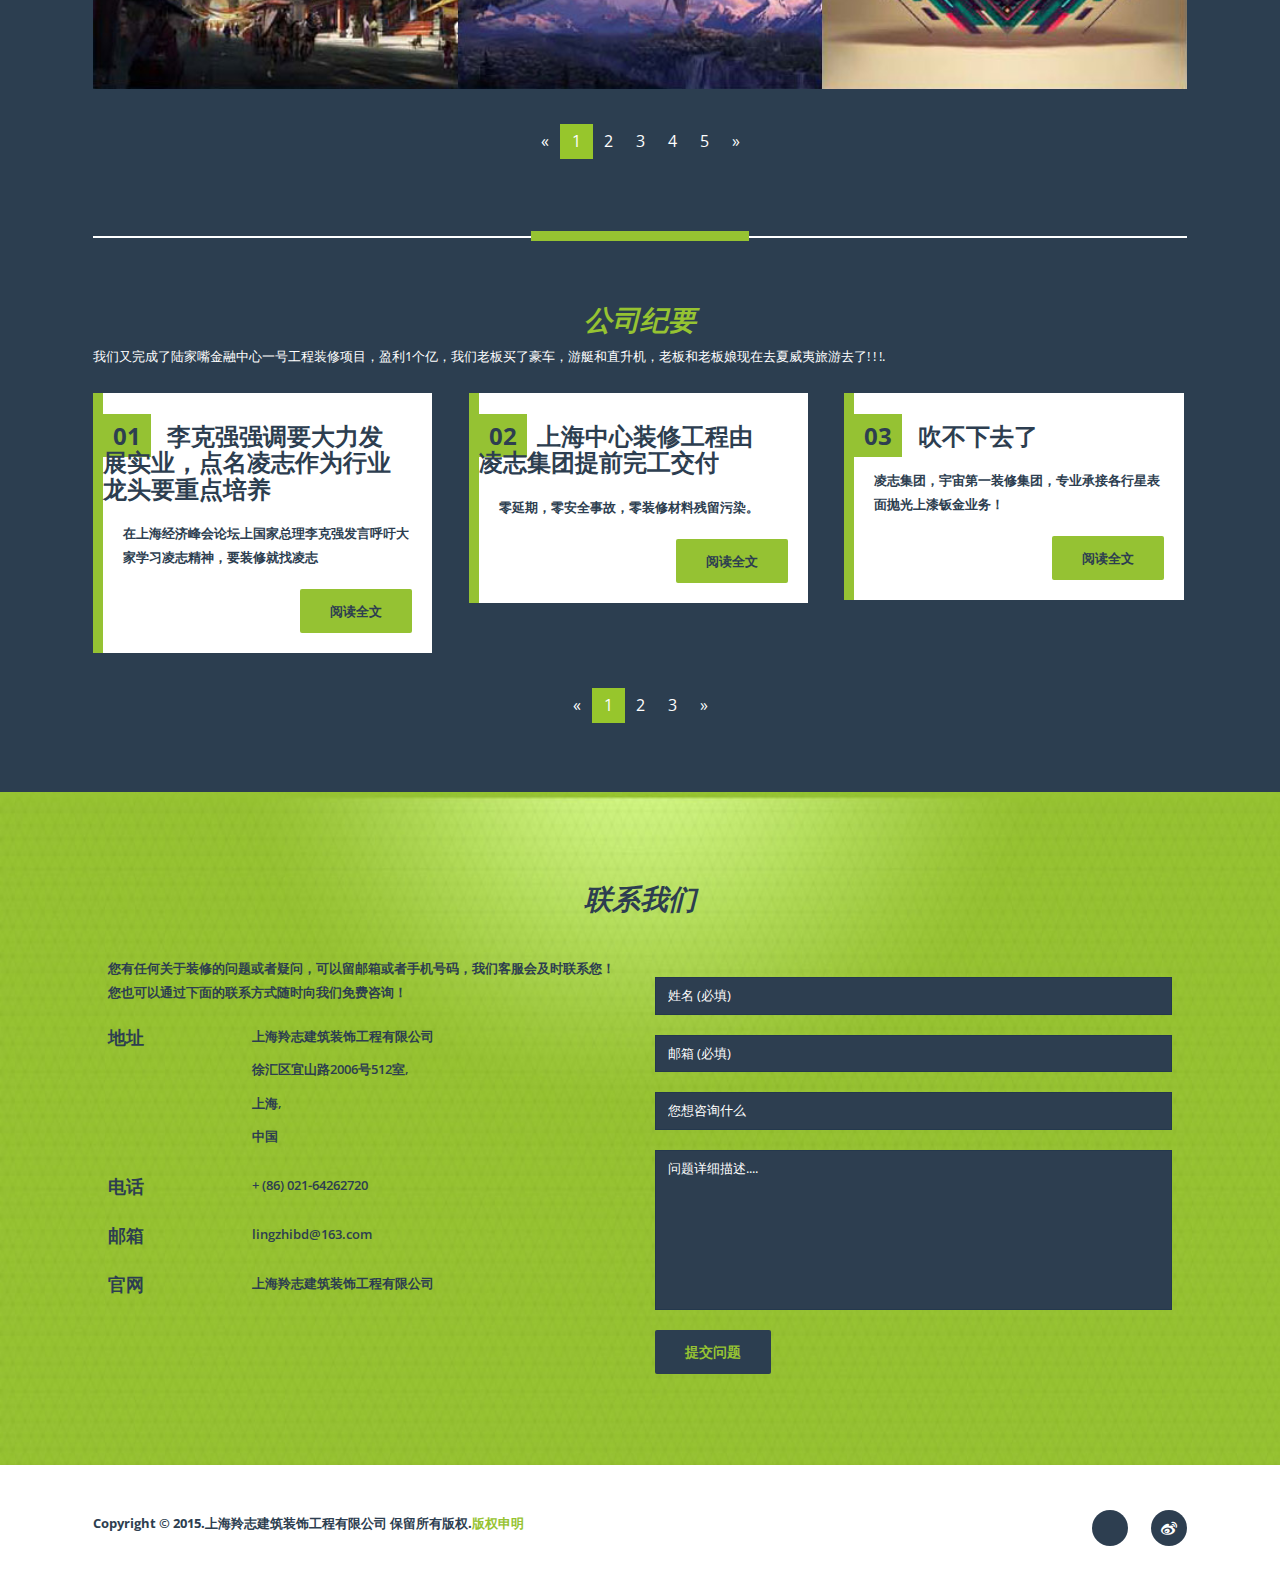
==== commit 0136180f: "update wexin/weibo" ====
--- a/index.html
+++ b/index.html
@@ -1,7 +1,7 @@
 <!DOCTYPE HTML>
 <html>
 <head>
-<title>Home</title>
+<title>上海羚志建筑装饰工程有限公司</title>
 <!-- Bootstrap -->
 <link href="css/bootstrap.min.css" rel='stylesheet' type='text/css' />
 <link href="css/bootstrap.css" rel='stylesheet' type='text/css' />
@@ -266,12 +266,13 @@
 			<p class="btm">您有任何关于装修的问题或者疑问，可以留邮箱或者手机号码，我们客服会及时联系您！您也可以通过下面的联系方式随时向我们免费咨询！</p>
 			<div class="f_left">
 				<div class="col-md-3 f_list">
-					<span>address</span>
+					<span>地址</span>
 				</div>
 				<div class="col-md-9 f_list1">
-					 <p>宜山路集团总部</p>
-					 <p>宜山路33号，中国上海</p>
-					 <p>USA</p>
+					 <p>上海羚志建筑装饰工程有限公司</p>
+					 <p>徐汇区宜山路2006号512室,</p>
+					 <p>上海,</p>
+					 <p>中国</p>
 				</div>
 				<div class="clearfix"></div>
 			</div>
@@ -280,17 +281,16 @@
 					<span>电话</span>
 				</div>
 				<div class="col-md-9 f_list1">
-					 <p>+ (86) 88888888</p>
-					<p>+ (86) 13888888888</p>
+					 <p>+ (86) 021-64262720</p>
 				</div>
 				<div class="clearfix"></div>
 			</div>
 			<div class="f_left">
 				<div class="col-md-3 f_list">
-					<span>email</span>
+					<span>邮箱</span>
 				</div>
 				<div class="col-md-9 f_list1">
-					 <p><a href="mailto:info@mycompany.com">support(at)lingzhi-sh.com</a></p>
+					 <p><a href="mailto:lingzhibd@163.com">lingzhibd@163.com</a></p>
 				</div>
 				<div class="clearfix"></div>
 			</div>
@@ -299,7 +299,7 @@
 					<span>官网</span>
 				</div>
 				<div class="col-md-9">
-					 <p><a href="mailto:mycompany.com">lingzhi-sh.com</a></p>
+					 <p><a href="index.html">上海羚志建筑装饰工程有限公司</a></p>
 				</div>
 				<div class="clearfix"></div>
 			</div>
@@ -310,7 +310,7 @@
 				<input type="text" value="邮箱 (必填)" onFocus="this.value = '';" onBlur="if (this.value == '') {this.value = '邮箱';}">
 				<input type="text" value="您想咨询什么" onFocus="this.value = '';" onBlur="if (this.value == '') {this.value = '您想咨询什么';}">
 				<textarea onFocus="if(this.value == '问题详细描述....') this.value='';" onBlur="if(this.value == '') this.value='问题详细描述....;" >问题详细描述....</textarea>
-				<span><input type="submit" value="submit us"></span>
+				<span><input type="submit" value="提交问题"></span>
 			</form>
 		</div>
 		<div class="clearfix"></div>
@@ -321,15 +321,13 @@
 <div class="container">
 	<div class="footer1">
 		<div class="copy pull-left">
-			<p class="link">Copyright &copy; 2014.凌志集团 保留所有版权.<a target="_blank" href="http://www.cssmoban.com/">版权申明</a></p>
+			<p class="link">Copyright &copy; 2015.上海羚志建筑装饰工程有限公司 保留所有版权.<a target="_blank" href="http://www.cssmoban.com/">版权申明</a></p>
 			<a href="#home" id="toTop" style="display: block;"><span id="toTopHover" style="opacity: 1;"> </span></a>
 		</div>
 		<div class="social_icons pull-right">
 			<ul class="list-unstyled text-center">
-				<li><a href="#"><i class="fa fa-twitter"></i></a></li>
-				<li><a href="#"><i class="fa fa-facebook"></i></a></li>
-				<li><a href="#"><i class="fa fa-google-plus"></i></a></li>
-				<li><a href="#"><i class="fa fa-rss"></i></a></li>
+				<li><a href="#"><i class="fa fa-wechat"></i></a></li>
+				<li><a href=""><i class="fa fa-weibo"></i></a></li>
 			</ul>
 		</div>
 		<div class="clearfix"></div>
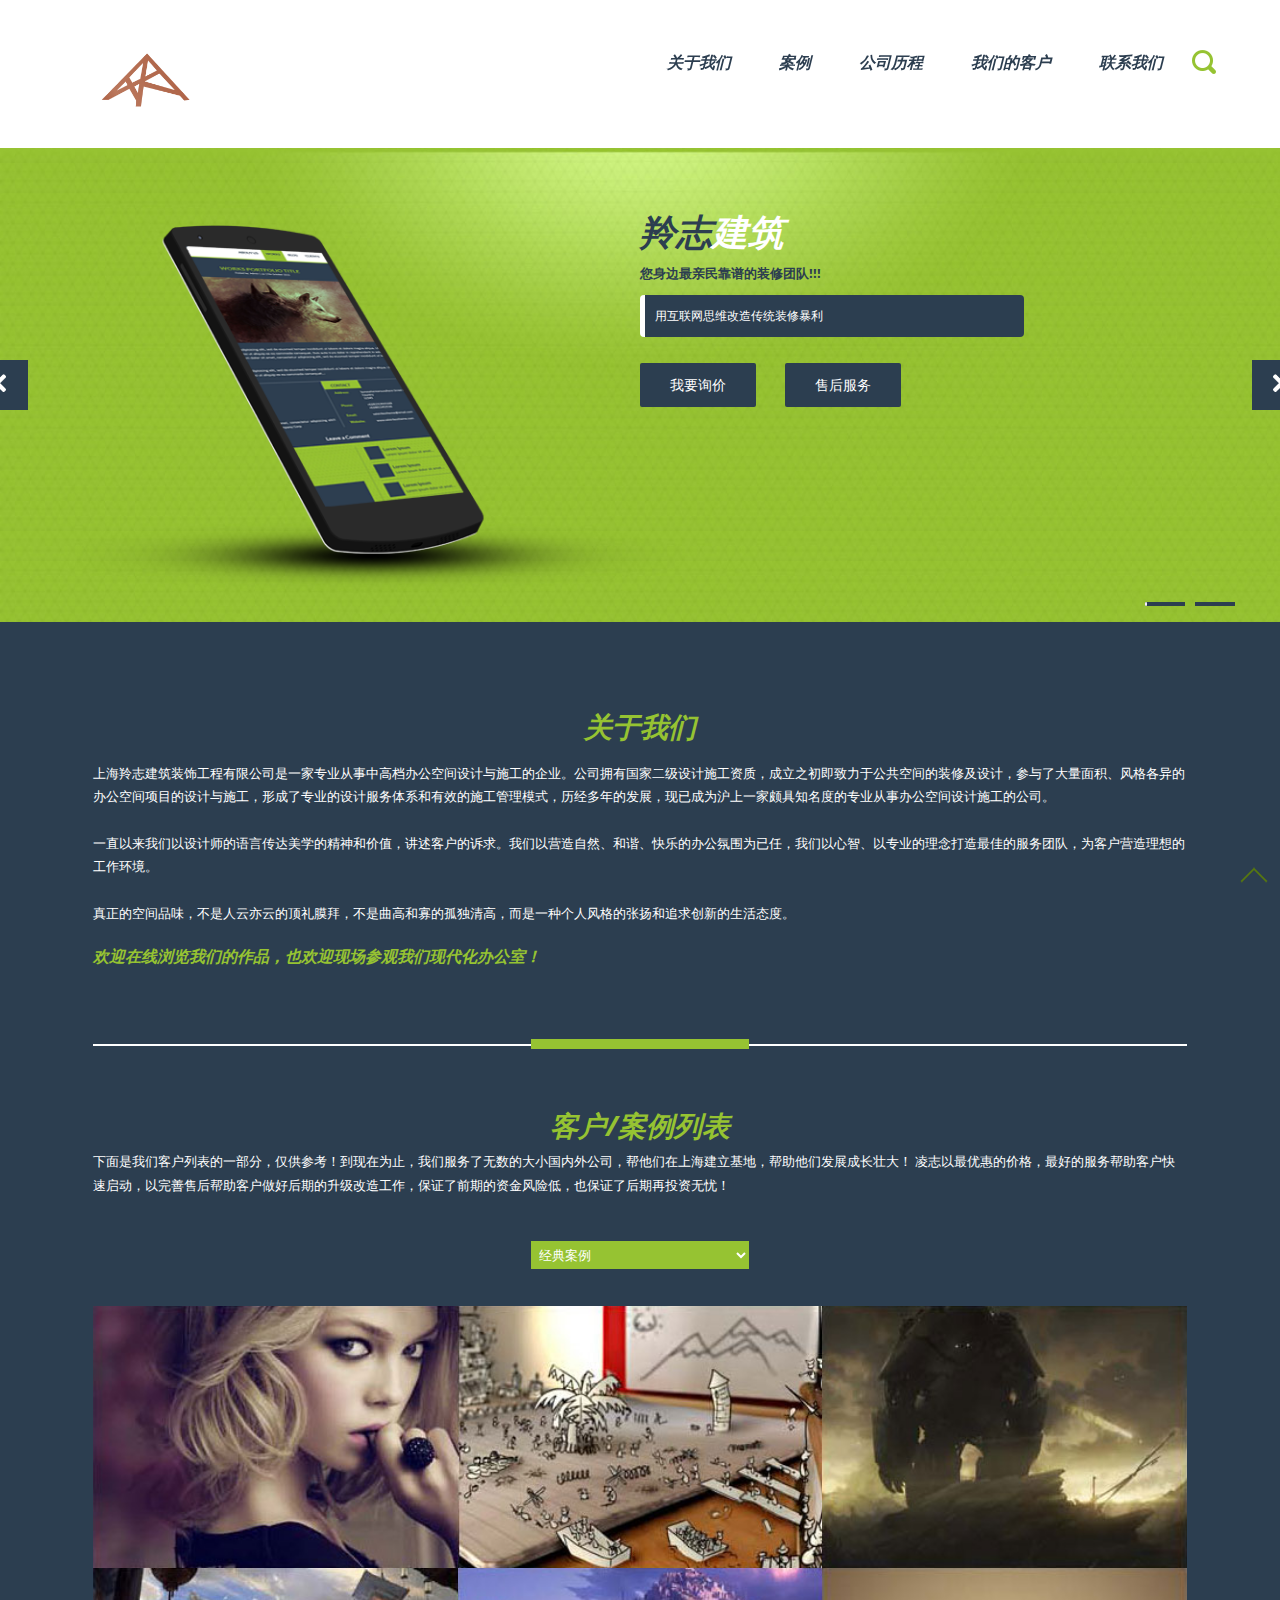
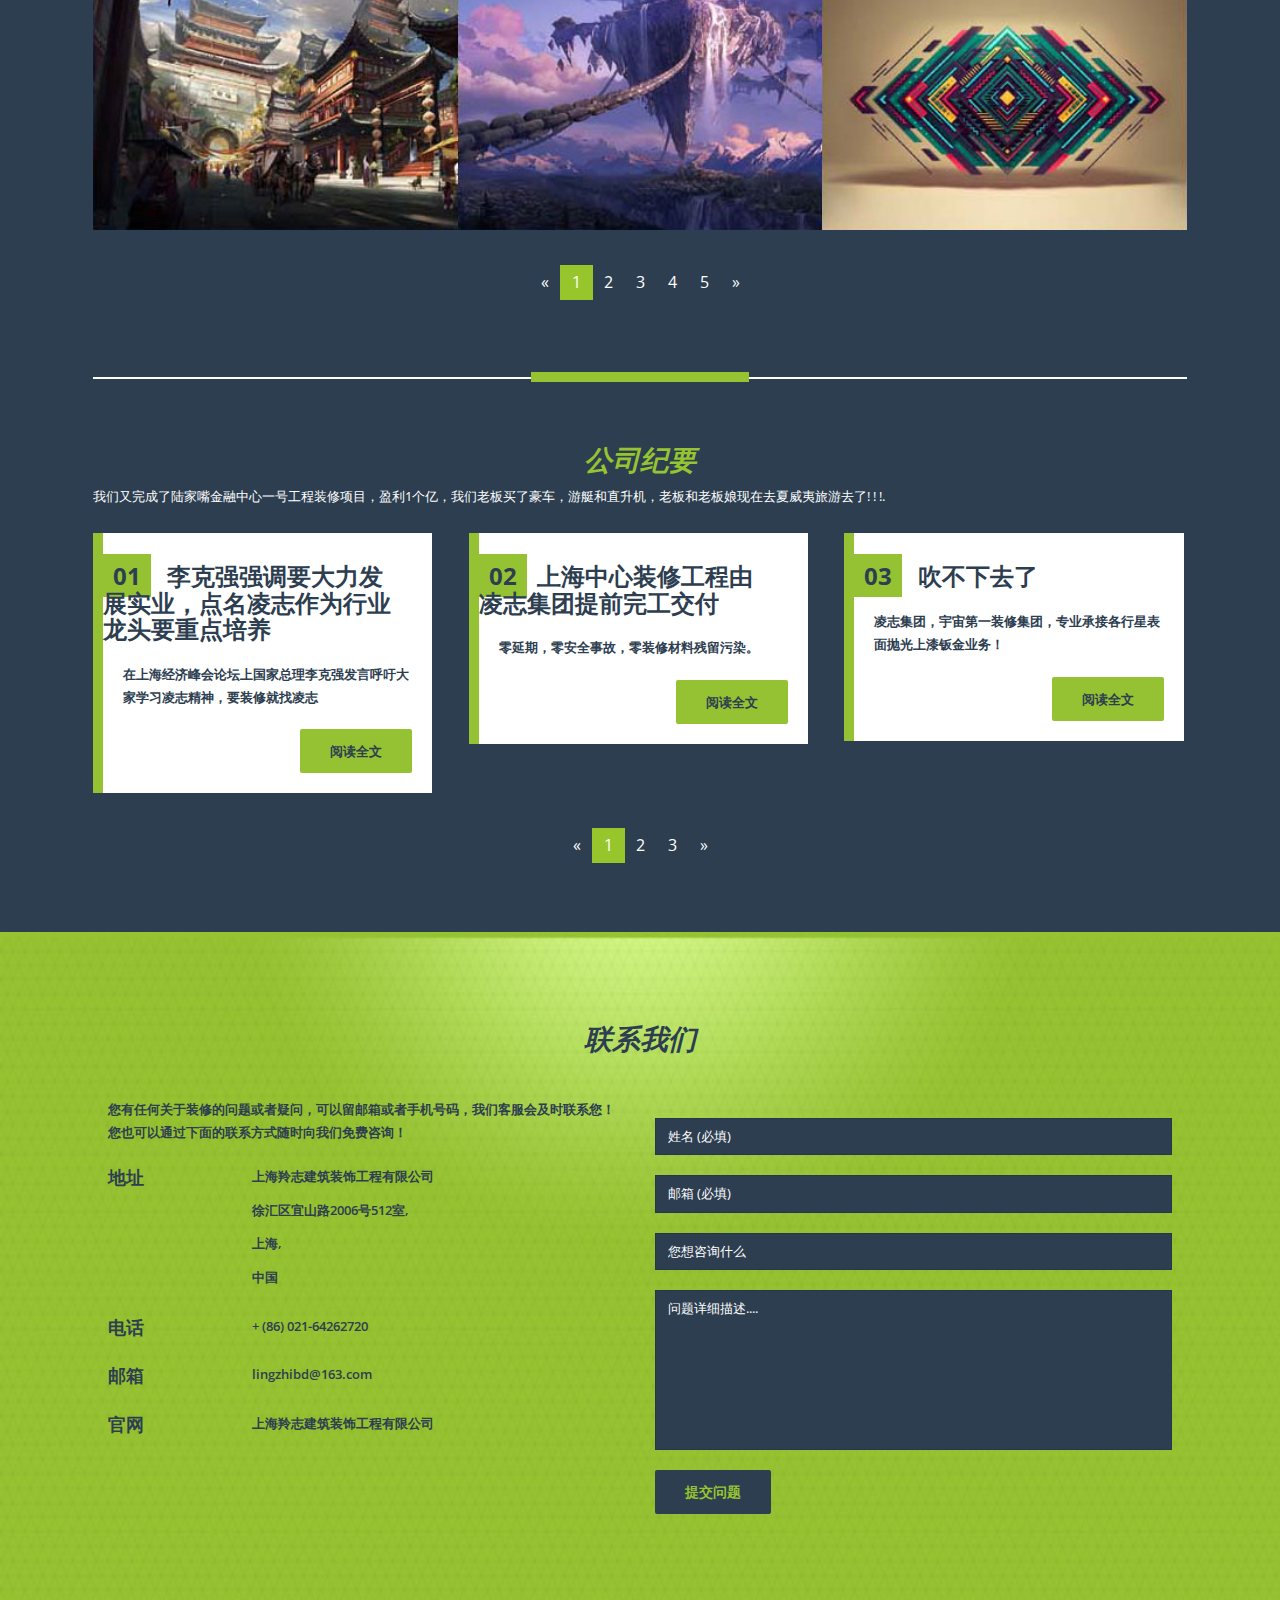
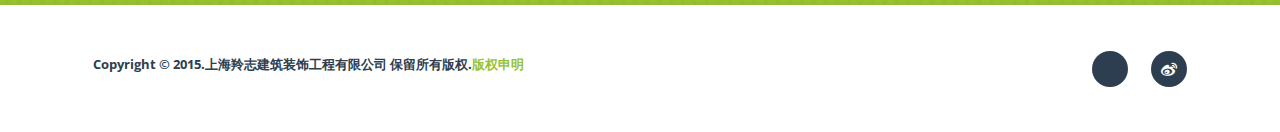
==== commit 256c0ae5: "About us" ====
--- a/index.html
+++ b/index.html
@@ -133,7 +133,16 @@
 	<div class="main">
 		<div class="about" id="about"><!-- start about -->
 			<h3 class="style">关于我们</h3>
-			<p class="para">我们创始人是深耕装修多年的老专家，扎根上海十多年，客户遍布浦东浦西高档写字楼。团队由资深建筑设计师和CG设计高手组成，让您提前预览效果，不满意就改，知道满意为止! ! !.</p>
+			<p class="para">
+				上海羚志建筑装饰工程有限公司​是一家专业从事中高档办公空间设计与施工的企业。公司拥有国家二级设计施工资质，成立之初即致力于公共空间的装修及设计，参与了大量面积、风格各异的办公空间项目的设计与施工，形成了专业的设计服务体系和有效的施工管理模式，历经多年的发展，现已成为沪上一家颇具知名度的专业从事办公空间设计施工的公司。
+				 <br>
+				<br>
+				一直以来我们以设计师的语言传达美学的精神和价值，讲述客户的诉求。我们以营造自然、和谐、快乐的办公氛围为已任，我们以心智、以专业的理念打造最佳的服务团队，为客户营造理想的工作环境。
+				 <br>
+				<br>
+				真正的空间品味，不是人云亦云的顶礼膜拜，不是曲高和寡的孤独清高，而是一种个人风格的张扬和追求创新的生活态度。
+
+			</p>
 			<span>欢迎在线浏览我们的作品，也欢迎现场参观我们现代化办公室！</span>
 
 		</div><!-- end about -->
@@ -145,7 +154,7 @@
 			凌志以最优惠的价格，最好的服务帮助客户快速启动，以完善售后帮助客户做好后期的升级改造工作，保证了前期的资金风险低，也保证了后期再投资无忧！ </p>
 			<div class="drp-dwn">
 				<select onChange="window.location=this.options[this.selectedIndex].value">
-					<option value="#">所有客户</option>
+					<option value="#">经典案例</option>
 					<option value="#">科技公司</option>
 					<option value="#">互联网金融公司</option>
 					<option value="#">电商公司</option>
@@ -326,8 +335,8 @@
 		</div>
 		<div class="social_icons pull-right">
 			<ul class="list-unstyled text-center">
-				<li><a href="#"><i class="fa fa-wechat"></i></a></li>
-				<li><a href=""><i class="fa fa-weibo"></i></a></li>
+				<li><a href=""><i class="fa fa-wechat"></i></a></li>
+				<li><a href="http://weibo.com/5568033352/profile"><i class="fa fa-weibo"></i></a></li>
 			</ul>
 		</div>
 		<div class="clearfix"></div>
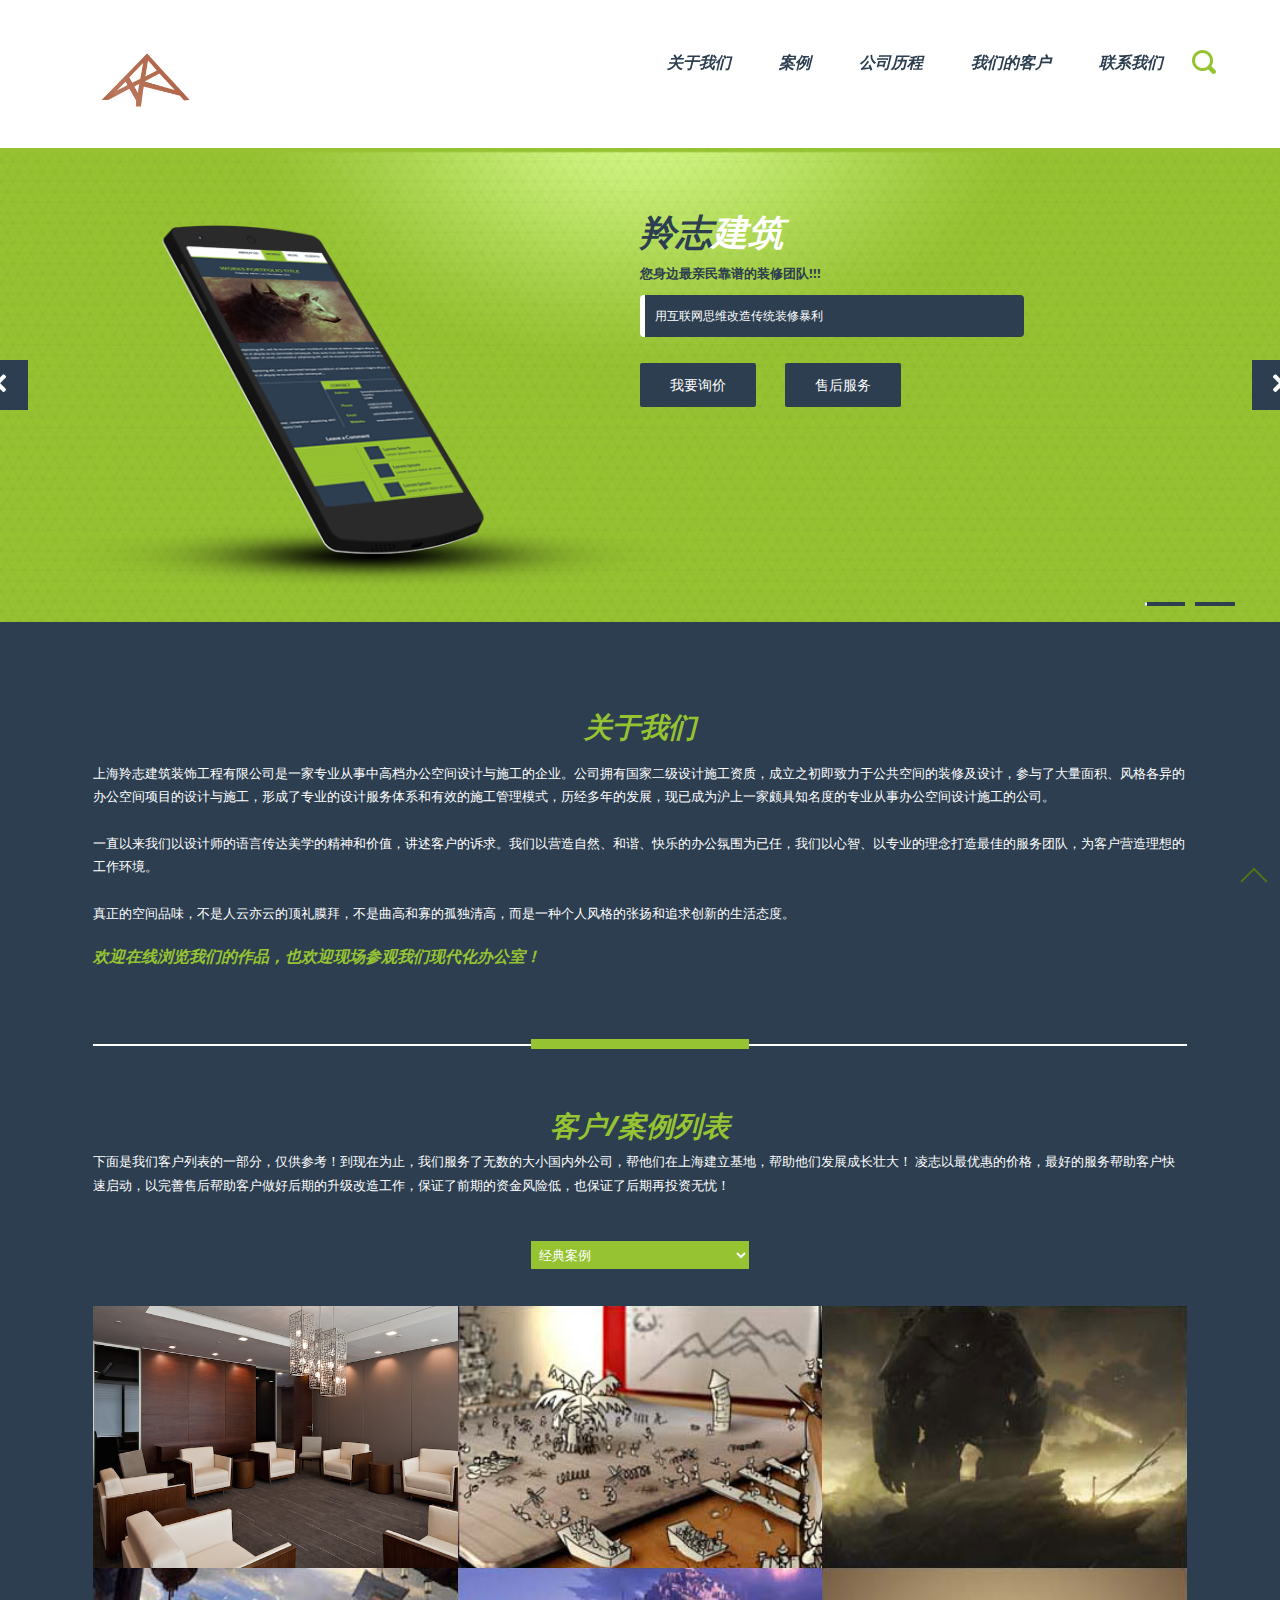
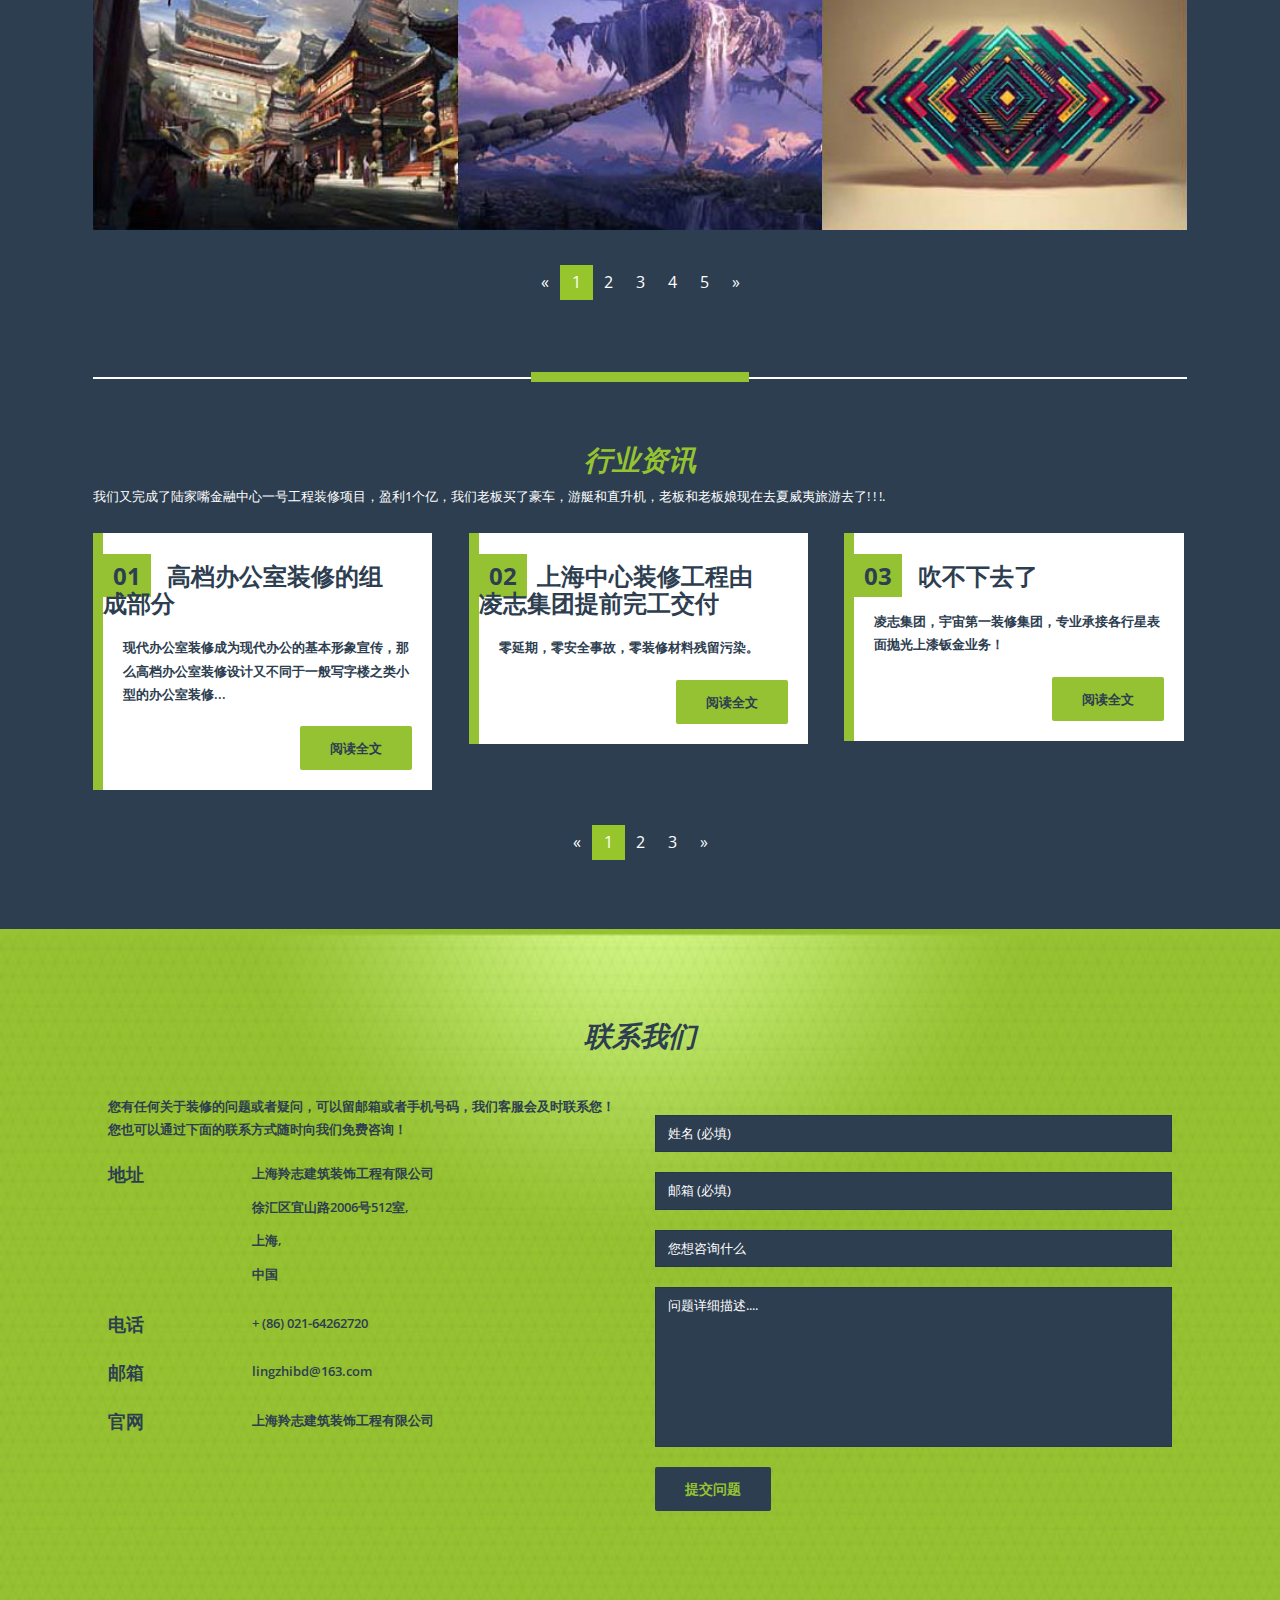
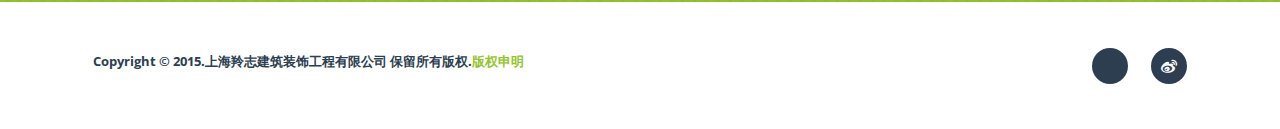
==== commit 104751e5: "HSBC images" ====
--- a/index.html
+++ b/index.html
@@ -164,11 +164,14 @@
 			<div class="span_1_of_3"><!-- start span_of_3 -->
 				<div class="col-md-4 span1_of_3">
 					<div class="holder smooth">
-			            <img src="images/pic1.jpg" alt="">
+			            <img src="case/HSBC_SH/2.jpg" alt="">
+
+									<a href="case/HSBC_SH/index.html">
 						<div class="go-top work_text">
-							<h5>超级豪华五星级办公室园区设计</h5>
-							<p>时间: <a href="#">2014</a> | 客户: <a href="#">微软</a></p>
+							<h5>汇丰银行新办公室</h5>
+							<p>: 客户: <a href="http://www.hsbc.com.cn">汇丰银行</a></p>
 						</div>
+					</a>
 			        </div>
 			     </div>
 			     <div class="col-md-4 span1_of_3">
@@ -233,12 +236,12 @@
 		 <span><p class="line"></p></span>
 		</div><!-- end work -->
 		<div class="blog"><!-- start blog -->
-			<h3 class="style">公司纪要</h3>
+			<h3 class="style">行业资讯</h3>
 			<p class="para">我们又完成了陆家嘴金融中心一号工程装修项目，盈利1个亿，我们老板买了豪车，游艇和直升机，老板和老板娘现在去夏威夷旅游去了! ! !.</p>
 			<div class="blog_of_3"><!-- start blog_of_3 -->
 				<div class="col-md-4 blog1_of_3">
-					<h3><span>01</span> 李克强强调要大力发展实业，点名凌志作为行业龙头要重点培养</h3>
-					<p>在上海经济峰会论坛上国家总理李克强发言呼吁大家学习凌志精神，要装修就找凌志</p>
+					<h3><span>01</span> 高档办公室装修的组成部分</h3>
+					<p>现代办公室装修成为现代办公的基本形象宣传，那么高档办公室装修设计又不同于一般写字楼之类小型的办公室装修...</p>
 					<a class="pull-right btn" href="blog.html">阅读全文</a>
 				</div>
 				<div class="col-md-4 blog1_of_3">
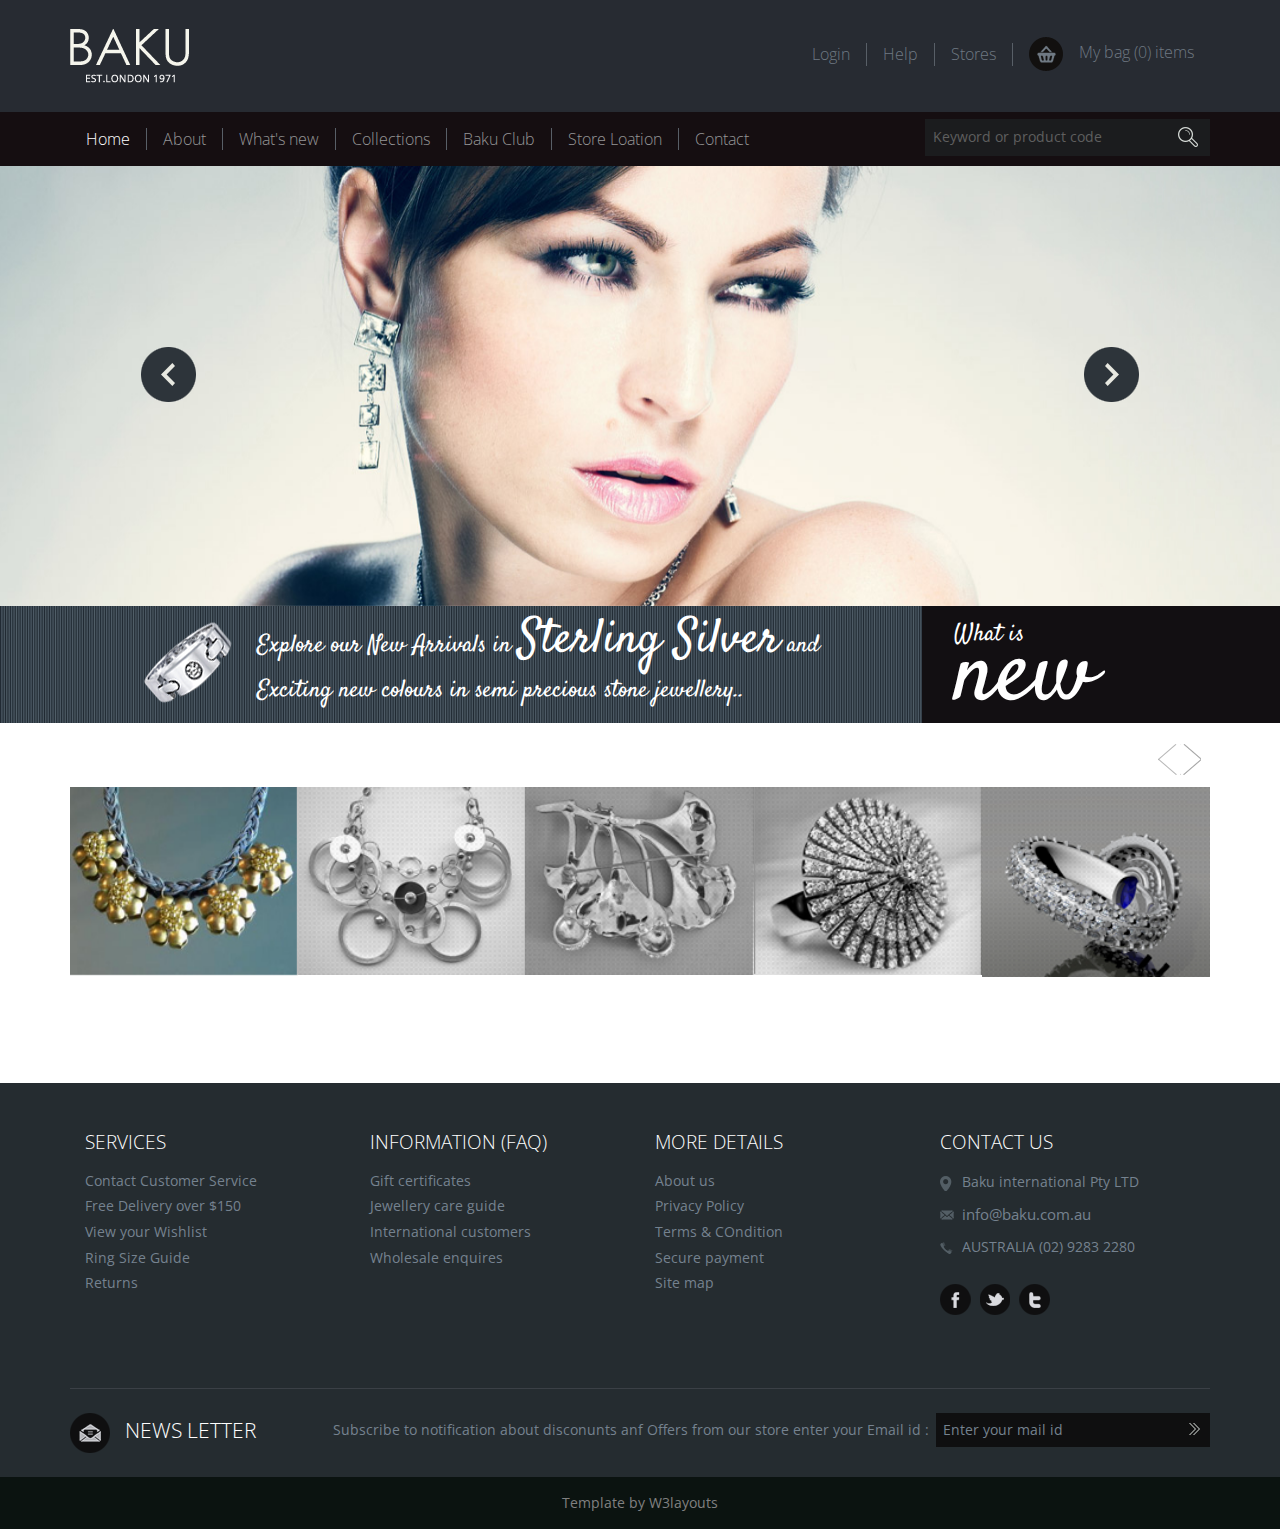
==== commit ab3fe1ce: "New design" ====
--- a/index.html
+++ b/index.html
@@ -1,368 +1,347 @@
+<!--
+Author: W3layouts
+Author URL: http://w3layouts.com
+License: Creative Commons Attribution 3.0 Unported
+License URL: http://creativecommons.org/licenses/by/3.0/
+-->
 <!DOCTYPE HTML>
 <html>
-<head>
-<title>上海羚志建筑装饰工程有限公司</title>
-<!-- Bootstrap -->
-<link href="css/bootstrap.min.css" rel='stylesheet' type='text/css' />
-<link href="css/bootstrap.css" rel='stylesheet' type='text/css' />
-<meta name="viewport" content="width=device-width, initial-scale=1">
-<meta http-equiv="content-type" content="text/html; charset=UTF-8" />
-<script type="application/x-javascript"> addEventListener("load", function() { setTimeout(hideURLbar, 0); }, false); function hideURLbar(){ window.scrollTo(0,1); } </script>
- <!--[if lt IE 9]>
-     <script src="https://oss.maxcdn.com/libs/html5shiv/3.7.0/html5shiv.js"></script>
-     <script src="https://oss.maxcdn.com/libs/respond.js/1.4.2/respond.min.js"></script>
-<![endif]-->
-<!----font-Awesome----->
-   	<link rel="stylesheet" href="fonts/css/font-awesome.min.css">
-<!----font-Awesome----->
-<link href='http://fonts.googleapis.com/css?family=Open+Sans:600italic,700italic,800italic,400,300,700,800,600' rel='stylesheet' type='text/css'>
-<link href="css/style.css" rel="stylesheet" type="text/css" media="all" />
-<!-- start plugins -->
-<script type="text/javascript" src="js/jquery.min.js"></script>
-<script type="text/javascript" src="js/bootstrap.js"></script>
-<script type="text/javascript" src="js/bootstrap.min.js"></script>
-<!-- start slider -->
-<link rel="stylesheet" href="css/fwslider.css" media="all">
-<script src="js/jquery.min.js"></script>
-<script src="js/jquery-ui.min.js"></script>
-<script src="js/css3-mediaqueries.js"></script>
-<script src="js/fwslider.js"></script>
-</head>
-<body>
-<div class="header_bg" id="home"><!-- start header -->
-<div class="container">
-	<div class="header">
-		<div class="logo navbar-left">
-			<h1><a href="index.html"><img src="images/lingzhibd_logo.png" alt="" class="img-responsive" height="150" width="105"/></a></h1>
-		</div>
-		<div class="h_menu navbar-right">
-			<nav class="navbar navbar-default" role="navigation">
-			    <!-- Brand and toggle get grouped for better mobile display -->
-			    <div class="navbar-header">
-			      <button type="button" class="navbar-toggle" data-toggle="collapse" data-target="#bs-example-navbar-collapse-1">
-			        <span class="sr-only">Toggle navigation</span>
-			        <span class="icon-bar"></span>
-			        <span class="icon-bar"></span>
-			        <span class="icon-bar"></span>
-			      </button>
-			    </div>
-			    <!-- Collect the nav links, forms, and other content for toggling -->
-			    <div class="collapse navbar-collapse" id="bs-example-navbar-collapse-1">
-			      <ul class="nav navbar-nav">
-			        <li><a href="#about">关于我们</a></li>
-			        <li><a href="work.html">案例</a></li>
-			        <li><a href="blog.html">公司历程</a></li>
-			        <li><a href="#client">我们的客户</a></li>
-			        <li><a href="#contact">联系我们</a></li>
-			      </ul>
-			    </div><!-- /.navbar-collapse -->
-			</nav>
-			<div id="sb-search" class="sb-search">
-				<form>
-					<input class="sb-search-input" placeholder="Enter your search term..." type="text" value="" name="search" id="search">
-					<input class="sb-search-submit" type="submit" value="">
-					<span class="sb-icon-search"></span>
-				</form>
-			</div>
-			<script src="js/classie.js"></script>
-			<script src="js/uisearch.js"></script>
-			<script>
-				new UISearch( document.getElementById( 'sb-search' ) );
-			</script>
-			<div class="clearfix"></div>
-		</div>
-		<div class="clearfix"></div>
-	</div>
-</div>
-</div><!-- end header -->
-<div id="fwslider"><!-- start slider -->
-        <div class="slider_container">
-            <div class="slide">
-                <img src="images/slider.jpg">
-                <div class="slide_content">
-                	 <div class="slider_left pull-left">
-                		<img src="images/mobile.png" alt="" class="img-responsive" />
-                	</div>
-                </div>
-                <div class="slide_content">
-                	<div class="slider_right pull-right">
-	                    <div class="slide_content_wrap">
-	                        <h4 class="title"><span>羚志</span>建筑</h4>
-	                        <h5 class="title1">您身边最亲民靠谱的装修团队!!! </h5>
-	                        <p class="description">用互联网思维改造传统装修暴利<span class="hide">我们低价不低质，为您提供性价比最高的服务是我们不懈的追求！</span></p>
-	                        <form>
-	                        	<input type="button" value="我要询价" />
-	                        	<input type="button" class="left" value="售后服务" />
-	                        </form>
-	                    </div>
-                    </div>
-                </div>
-                <div class="clearfix"></div>
-            </div>
-            <div class="slide">
-                <img src="images/slider.jpg">
-                <div class="slide_content">
-                	 <div class="slider_left pull-left">
-                		<img src="images/mobile.png" alt="" class="img-responsive" />
-                	</div>
-                </div>
-                <div class="slide_content">
-                	<div class="slider_right pull-right">
-	                    <div class="slide_content_wrap">
-	                        <h4 class="title"><span>羚志</span>建筑</h4>
-	                        <h5 class="title1">选择我们，你不后悔!!! </h5>
-	                         <p class="description">做回头客是我们的目标.<span class="hide">宰一笔就走绝不会在我们这里发生.</span></p>
-	                        <form>
-	                        	<input type="button" value="我要装修" />
-	                        	<input type="button" class="left" value="我要改装" />
-	                        </form>
-	                    </div>
-                    </div>
-                </div>
-                <div class="clearfix"></div>
-            </div>
-            <!--/slide -->
-        </div>
-        <div class="timers"></div>
-        <div class="slidePrev"><span></span></div>
-        <div class="slideNext"><span></span></div>
-</div><!-- end slider -->
-<div class="copyrights">所有解释权归 <a href="http://www.cssmoban.com/"  title="凌志">凌志集团</a>，版权所有</div>
-<div class="content_bg"><!-- start main -->
-<div class="container">
-	<div class="main">
-		<div class="about" id="about"><!-- start about -->
-			<h3 class="style">关于我们</h3>
-			<p class="para">
-				上海羚志建筑装饰工程有限公司​是一家专业从事中高档办公空间设计与施工的企业。公司拥有国家二级设计施工资质，成立之初即致力于公共空间的装修及设计，参与了大量面积、风格各异的办公空间项目的设计与施工，形成了专业的设计服务体系和有效的施工管理模式，历经多年的发展，现已成为沪上一家颇具知名度的专业从事办公空间设计施工的公司。
-				 <br>
-				<br>
-				一直以来我们以设计师的语言传达美学的精神和价值，讲述客户的诉求。我们以营造自然、和谐、快乐的办公氛围为已任，我们以心智、以专业的理念打造最佳的服务团队，为客户营造理想的工作环境。
-				 <br>
-				<br>
-				真正的空间品味，不是人云亦云的顶礼膜拜，不是曲高和寡的孤独清高，而是一种个人风格的张扬和追求创新的生活态度。
+	<head>
+		<title>Baku Website Template | Home :: w3layouts</title>
+		<link href="./css/bootstrap.css" rel='stylesheet' type='text/css' />
+		<!-- jQuery (necessary for Bootstrap's JavaScript plugins) -->
+		<script src="./js/jquery.min.js"></script>
+		 <!-- Custom Theme files -->
+		<link href="./css/style.css" rel='stylesheet' type='text/css' />
+   		 <!-- Custom Theme files -->
+   		<meta name="viewport" content="width=device-width, initial-scale=1">
+		<script type="application/x-javascript"> addEventListener("load", function() { setTimeout(hideURLbar, 0); }, false); function hideURLbar(){ window.scrollTo(0,1); } </script>
+		</script>
+		<!----webfonts--->
+		<link href='http://fonts.googleapis.com/css?family=Open+Sans:300,700,800,400,600' rel='stylesheet' type='text/css'>
+		<link href='http://fonts.googleapis.com/css?family=Satisfy' rel='stylesheet' type='text/css'>
+		<!---//webfonts--->
+	</head>
+	<body>
+		<!-- container -->
+			<!-- header -->
+			<div class="header">
+				<div class="container">
+				<!-- logo -->
+				<div class="logo">
+					<a href="index.html"><img src="./images/logo.png" title="baku" /></a>
+				</div>
+				<!-- logo -->
+				<!-- cart-info -->
+				<div class="cart-info">
+					<ul>
+						<li><a href="#">Login</a></li>
+						<li><a href="#">Help</a></li>
+						<li><a href="#">Stores</a></li>
+						<li class="cartinfo"><a href="#"><span> </span>My bag (0) items</a></li>
+						<div class="clearfix"> </div>
+					</ul>
+				</div>
+				<!-- /cart-info -->
+			</div>
+			<!-- header -->
+		</div>
+		<!-- sub-header -->
+		<div class="sub-header">
+			<div class="container">
+				<!-- top-nav -->
+				<div class="top-nav">
+					<span class="menu"> </span>
+					<ul>
+						<li class="active"><a href="index.html">Home</a></li>
+						<li><a href="404.html">About</a></li>
+						<li><a href="collections.html">What's new</a></li>
+						<li><a href="collections.html">Collections</a></li>
+						<li><a href="404.html">Baku Club</a></li>
+						<li><a href="404.html">Store Loation</a></li>
+						<li><a href="contact.html">Contact</a></li>
+						<div class="clearfix"> </div>
+					</ul>
+				</div>
+				<!-- top-nav -->
+				<!-- script-for-nav -->
+				<script>
+					$(document).ready(function(){
+						$("span.menu").click(function(){
+							$(".top-nav ul").slideToggle(300);
+						});
+					});
+				</script>
+				<!-- script-for-nav -->
+				<!-- search-form -->
+				<div class="search-form">
+					<form>
+						<input type="text" class="text" value="Keyword or product code" onfocus="this.value = '';" onblur="if (this.value == '') {this.value = 'Keyword or product code';}">
+						<input type="submit" value="" />
+					</form>
+				</div>
+				<div class="clearfix"> </div>
+				<!-- /search-form -->
+			</div>
+		</div>
+		<!-- /sub-header -->
+		<!-- banner -->
+		<div class="banner">
+			<!--- img-slider --->
+				<div class="img-slider">
+						<!----start-slider-script---->
+					<script src="./js/responsiveslides.min.js"></script>
+					 <script>
+					    // You can also use "$(window).load(function() {"
+					    $(function () {
+					      // Slideshow 4
+					      $("#slider4").responsiveSlides({
+					        auto: true,
+					        pager: true,
+					        nav: true,
+					        speed: 500,
+					        namespace: "callbacks",
+					        before: function () {
+					          $('.events').append("<li>before event fired.</li>");
+					        },
+					        after: function () {
+					          $('.events').append("<li>after event fired.</li>");
+					        }
+					      });
+					
+					    });
+					  </script>
+					<!----//End-slider-script---->
+					<!-- Slideshow 4 -->
+					    <div  id="top" class="callbacks_container">
+					      <ul class="rslides" id="slider4">
+					        <li>
+					          <img class="img-responsive" src="./images/slide.jpg" alt="">
+					        </li>
+					        <li>
+					          <img src="./images/slide2.jpg" alt="">
+					        </li>
+					        <li>
+					          <img src="./images/slide.jpg" alt="">
+					        </li>
+					      </ul>
+					    </div>
+					    <div class="clearfix"> </div>
+					</div>
+						<!-- slider -->
+		</div>
+		<!-- banner -->
+		<!-- Welcome-note -->
+		<div class="Welcome-note">
+			<div class="Welcome-note-left">
+				<div class="Welcome-note-left-pic">
+					<img src="./images/pic1.png" title="name" />
+				</div>
+				<div class="Welcome-note-left-pic-info">
+					<p>Explore our New Arrivals in <span>Sterling Silver</span> and Exciting new colours in semi precious stone jewellery..</p>
+				</div>
+			</div>
+			<div class="Welcome-note-right">
+				<p>What is <span>new</span></p>
+			</div>
+			<div class="clearfix"> </div>
+		</div>
+		<!-- Welcome-note -->
+		<!-- content -->
+		<div class="content">
+			<!-- top-grids -->
+			<div class="top-grids">
+			<div class="container">
+				<div class="product-grids">
+					<!---
+						<!----sreen-gallery-cursual---->
+							 <!-- requried-jsfiles-for owl -->
+							<link href="./css/owl.carousel.css" rel="stylesheet">
+							    <script src="./js/owl.carousel.js"></script>
+							        <script>
+							    $(document).ready(function() {
+							      $("#owl-demo").owlCarousel({
+							        items : 5,
+							        lazyLoad : true,
+							        autoPlay : true,
+							        navigation : true,
+							        navigationText :  false,
+							        pagination : false,
+							      });
+							    });
+							    </script>
+							 <!-- //requried-jsfiles-for owl -->
+							 <!-- start content_slider -->
+						       <div id="owl-demo" class="owl-carousel text-center">
+					                <div onclick="location.href='details.html';" class="item">
+					                	<div class="product-grid">
+											<div class="product-pic">
+												<a href="#"><img src="./images/pic2.jpg" title="name" /></a>
+											</div>
+											<div class="product-pic-info">
+												<p>Astley Aquamarine</p>
+											</div>
+										</div>
+					                </div>
+					                <div onclick="location.href='details.html';" class="item">
+					                	<div class="product-grid">
+											<div class="product-pic">
+												<a href="#"><img src="./images/pic3.png" title="name" /></a>
+											</div>
+											<div class="product-pic-info">
+												<p>Astley Aquamarine</p>
+											</div>
+										</div>
+					                </div>
+					                <div onclick="location.href='details.html';" class="item">
+					                	<div class="product-grid">
+											<div class="product-pic">
+												<a href="#"><img src="./images/pic4.png" title="name" /></a>
+											</div>
+											<div class="product-pic-info">
+												<p>Astley Aquamarine</p>
+											</div>
+										</div>
+					                </div>
+					                <div onclick="location.href='details.html';" class="item">
+					                	<div class="product-grid">
+											<div class="product-pic">
+												<a href="#"><img src="./images/pic5.png" title="name" /></a>
+											</div>
+											<div class="product-pic-info">
+												<p>Astley Aquamarine</p>
+											</div>
+										</div>
+					                </div>
+					                <div onclick="location.href='details.html';" class="item">
+					                	<div class="product-grid">
+											<div class="product-pic">
+												<a href="#"><img src="./images/pic6.png" title="name" /></a>
+											</div>
+											<div class="product-pic-info">
+												<p>Astley Aquamarine</p>
+											</div>
+										</div>
+					                </div>
+					                <div onclick="location.href='details.html';" class="item">
+					                	<div class="product-grid">
+											<div class="product-pic">
+												<a href="#"><img src="./images/pic3.png" title="name" /></a>
+											</div>
+											<div class="product-pic-info">
+												<p>Astley Aquamarine</p>
+											</div>
+										</div>
+					                </div>
+					                <div onclick="location.href='details.html';" class="item">
+					                	<div class="product-grid">
+											<div class="product-pic">
+												<a href="#"><img src="./images/pic4.png" title="name" /></a>
+											</div>
+											<div class="product-pic-info">
+												<p>Astley Aquamarine</p>
+											</div>
+										</div>
+					                </div>
+					                <div onclick="location.href='details.html';" class="item">
+					                	<div class="product-grid">
+											<div class="product-pic">
+												<a href="#"><img src="./images/pic5.png" title="name" /></a>
+											</div>
+											<div class="product-pic-info">
+												<p>Astley Aquamarine</p>
+											</div>
+										</div>
+					                </div>
+					                <div onclick="location.href='details.html';" class="item">
+					                	<div class="product-grid">
+											<div class="product-pic">
+												<a href="#"><img src="./images/pic3.png" title="name" /></a>
+											</div>
+											<div class="product-pic-info">
+												<p>Astley Aquamarine</p>
+											</div>
+										</div>
+					                </div>
+				              </div>
+			</div>
+		</div>
+		</div>
+		<!-- top-grids -->
+		<!-- content -->
+		<!-- footer -->
+		<div class="footer">
+			<div class="footer-grids">
+				<div class="container">
+					<div class="col-md-3 footer-grid">
+						<h4>Services</h4>
+						<ul>
+							<li><a href="#">Contact Customer Service</a></li>
+							<li><a href="#">Free Delivery over $150</a></li>
+							<li><a href="#">View your Wishlist</a></li>
+							<li><a href="#">Ring Size Guide</a></li>
+							<li><a href="#">Returns</a></li>
+						</ul>
+					</div>
+					<div class="col-md-3 footer-grid">
+						<h4>Information (FAQ)</h4>
+						<ul>
+							<li><a href="#">Gift certificates</a></li>
+							<li><a href="#">Jewellery care guide</a></li>
+							<li><a href="#">International customers</a></li>
+							<li><a href="#">Wholesale enquires</a></li>
+						</ul>
+					</div>
+					<div class="col-md-3 footer-grid">
+						<h4>More details</h4>
+						<ul>
+							<li><a href="#">About us</a></li>
+							<li><a href="#">Privacy Policy</a></li>
+							<li><a href="#">Terms & COndition</a></li>
+							<li><a href="#">Secure payment</a></li>
+							<li><a href="#">Site map</a></li>
+						</ul>
+					</div>
+					<div class="col-md-3 footer-grid contact-grid">
+						<h4>Contact us</h4>
+						<ul>
+							<li><span class="c-icon"> </span>Baku international Pty LTD</li>
+							<li><span class="c-icon1"> </span><a href="#">info@baku.com.au</a></li>
+							<li><span class="c-icon2"> </span>AUSTRALIA  (02) 9283 2280</li>
+						</ul>
+						<ul class="social-icons">
+							<li><a href="#"><span class="facebook"> </span></a></li>
+							<li><a href="#"><span class="twitter"> </span></a></li>
+							<li><a href="#"><span class="thumb"> </span></a></li>
+						</ul>
+					</div>
+				</div>
+			</div>
+			<!-- news-letter -->
+			<div class="container">
+			<div class="news-letter">
+					<div class="news-letter-left">
+						<a href="#"><span> </span> News letter</a>
+					</div>
+					<div class="news-letter-right">
+						<p>Subscribe to notification about disconunts anf Offers from our store enter your Email id :</p>
+						<form>
+							<input type="text" class="text" value="Enter your mail id" onfocus="this.value = '';" onblur="if (this.value == '') {this.value = 'Enter your mail id';}">
+							<input type="submit" value="" />
+						</form>
+					</div>
+					<div class="clearfix"> </div>
+				</div>
+			</div>
+			<!-- news-letter -->
+		</div>
+		<!-- footer -->
+		<!-- copy-right -->
+		<div class="copy-right">
+				<p>Template by <a href="http://w3layouts.com/">W3layouts</a></p>
+		</div>
+		<!-- copy-right -->
+		<!-- container -->
+	</body>
+</html>
 
-			</p>
-			<span>欢迎在线浏览我们的作品，也欢迎现场参观我们现代化办公室！</span>
-
-		</div><!-- end about -->
-		<div class="work" id="client"><!-- start work -->
-			<span><p class="line"></p></span>
-			<div class="work_top">
-			<h3 class="style">客户/案例列表</h3>
-			<p class="para">下面是我们客户列表的一部分，仅供参考！到现在为止，我们服务了无数的大小国内外公司，帮他们在上海建立基地，帮助他们发展成长壮大！
-			凌志以最优惠的价格，最好的服务帮助客户快速启动，以完善售后帮助客户做好后期的升级改造工作，保证了前期的资金风险低，也保证了后期再投资无忧！ </p>
-			<div class="drp-dwn">
-				<select onChange="window.location=this.options[this.selectedIndex].value">
-					<option value="#">经典案例</option>
-					<option value="#">科技公司</option>
-					<option value="#">互联网金融公司</option>
-					<option value="#">电商公司</option>
-					<option value="#">传统行业巨头</option>
-				</select>
-			</div>
-			<div class="span_1_of_3"><!-- start span_of_3 -->
-				<div class="col-md-4 span1_of_3">
-					<div class="holder smooth">
-			            <img src="case/HSBC_SH/2.jpg" alt="">
-
-									<a href="case/HSBC_SH/index.html">
-						<div class="go-top work_text">
-							<h5>汇丰银行新办公室</h5>
-							<p>: 客户: <a href="http://www.hsbc.com.cn">汇丰银行</a></p>
-						</div>
-					</a>
-			        </div>
-			     </div>
-			     <div class="col-md-4 span1_of_3">
-			         <div class="holder smooth">
-			             <img src="images/pic2.jpg" alt="">
-						<div class="go-top work_text">
-							<h5>超级豪华五星级办公室园区设计</h5>
-							<p>时间: <a href="#">2014</a> | 客户: <a href="#">沃尔玛</a></p>
-						</div>
-			         </div>
-			     </div>
-			      <div class="col-md-4 span1_of_3">
-			           <div class="holder smooth last">
-			                <img src="images/pic3.jpg" alt="">
-							<div class="go-top work_text">
-								<h5>超级豪华五星级办公室园区设计</h5>
-								<p>时间: <a href="#">2014</a> | 客户: <a href="#">一号店</a></p>
-							</div>
-			           </div>
-			       </div>
-			      <div class="col-md-4 span1_of_3">
-			           <div class="holder smooth last">
-			                <img src="images/pic4.jpg" alt="">
-							<div class="go-top work_text">
-								<h5>超级豪华五星级办公室园区设计</h5>
-								<p>时间: <a href="#">2014</a> | 客户: <a href="#">SAP</a></p>
-							</div>
-			           </div>
-			       </div>
-			      <div class="col-md-4 span1_of_3">
-			           <div class="holder smooth last">
-			                <img src="images/pic5.jpg" alt="">
-							<div class="go-top work_text">
-								<h5>超级豪华五星级办公室园区设计</h5>
-								<p>时间: <a href="#">2014</a> | 客户: <a href="#">花旗银行</a></p>
-							</div>
-			           </div>
-			       </div>
-			      <div class="col-md-4 span1_of_3">
-			           <div class="holder smooth last">
-			                <img src="images/pic6.jpg" alt="">
-							<div class="go-top work_text">
-								<h5>works portfolio title</h5>
-								<p>时间: <a href="#">2014</a> | 客户: <a href="#">工商银行</a></p>
-							</div>
-			           </div>
-			       </div>
-				<div class="clearfix"></div>
-			</div><!-- end span_of_3 -->
-			<div class="pagenation">
-				<ul class="pagination text-center">
-				  <li><a href="#">&laquo;</a></li>
-				  <li class="active"><a href="#">1 <span class="sr-only">(current)</span></a></li>
-				  <li><a href="#">2</a></li>
-				  <li><a href="#">3</a></li>
-				  <li><a href="#">4</a></li>
-				  <li><a href="#">5</a></li>
-				  <li><a href="#">&raquo;</a></li>
-				</ul>
-			</div>
-		 </div>
-		 <span><p class="line"></p></span>
-		</div><!-- end work -->
-		<div class="blog"><!-- start blog -->
-			<h3 class="style">行业资讯</h3>
-			<p class="para">我们又完成了陆家嘴金融中心一号工程装修项目，盈利1个亿，我们老板买了豪车，游艇和直升机，老板和老板娘现在去夏威夷旅游去了! ! !.</p>
-			<div class="blog_of_3"><!-- start blog_of_3 -->
-				<div class="col-md-4 blog1_of_3">
-					<h3><span>01</span> 高档办公室装修的组成部分</h3>
-					<p>现代办公室装修成为现代办公的基本形象宣传，那么高档办公室装修设计又不同于一般写字楼之类小型的办公室装修...</p>
-					<a class="pull-right btn" href="blog.html">阅读全文</a>
-				</div>
-				<div class="col-md-4 blog1_of_3">
-					<h3><span>02</span>上海中心装修工程由凌志集团提前完工交付</h3>
-					<p>零延期，零安全事故，零装修材料残留污染。</p>
-					<a class="pull-right btn" href="blog.html">阅读全文</a>
-				</div>
-				<div class="col-md-4 blog1_of_3">
-					<h3><span>03</span> 吹不下去了</h3>
-					<p>凌志集团，宇宙第一装修集团，专业承接各行星表面抛光上漆钣金业务！</p>
-					<a class="pull-right btn" href="blog.html">阅读全文</a>
-				</div>
-				<div class="clearfix"></div>
-			</div><!-- end blog_of_3 -->
-			<div class="pagenation">
-				<ul class="pagination text-center">
-				  <li><a href="#">&laquo;</a></li>
-				  <li class="active"><a href="#">1 <span class="sr-only">(current)</span></a></li>
-				  <li><a href="#">2</a></li>
-				  <li><a href="#">3</a></li>
-				  <li><a href="#">&raquo;</a></li>
-				</ul>
-			</div>
-			<div class="clearfix"></div>
-		</div><!-- end blog -->
-	</div>
-</div>
-</div>
-<div class="footer_bg" id="contact"><!-- start footer -->
-<div class="container">
-	<div class="footer">
-		<h3>联系我们</h3>
-		<div class="col-md-6 contact_left">
-			<p class="btm">您有任何关于装修的问题或者疑问，可以留邮箱或者手机号码，我们客服会及时联系您！您也可以通过下面的联系方式随时向我们免费咨询！</p>
-			<div class="f_left">
-				<div class="col-md-3 f_list">
-					<span>地址</span>
-				</div>
-				<div class="col-md-9 f_list1">
-					 <p>上海羚志建筑装饰工程有限公司</p>
-					 <p>徐汇区宜山路2006号512室,</p>
-					 <p>上海,</p>
-					 <p>中国</p>
-				</div>
-				<div class="clearfix"></div>
-			</div>
-			<div class="f_left">
-				<div class="col-md-3 f_list">
-					<span>电话</span>
-				</div>
-				<div class="col-md-9 f_list1">
-					 <p>+ (86) 021-64262720</p>
-				</div>
-				<div class="clearfix"></div>
-			</div>
-			<div class="f_left">
-				<div class="col-md-3 f_list">
-					<span>邮箱</span>
-				</div>
-				<div class="col-md-9 f_list1">
-					 <p><a href="mailto:lingzhibd@163.com">lingzhibd@163.com</a></p>
-				</div>
-				<div class="clearfix"></div>
-			</div>
-			<div class="f_left">
-				<div class="col-md-3 f_list">
-					<span>官网</span>
-				</div>
-				<div class="col-md-9">
-					 <p><a href="index.html">上海羚志建筑装饰工程有限公司</a></p>
-				</div>
-				<div class="clearfix"></div>
-			</div>
-		</div>
-		<div class="col-md-6 contact_right">
-			<form method="post" action="contact-post.html">
-				<input type="text" value="姓名 (必填)" onFocus="this.value = '';" onBlur="if (this.value == '') {this.value = '姓名';}">
-				<input type="text" value="邮箱 (必填)" onFocus="this.value = '';" onBlur="if (this.value == '') {this.value = '邮箱';}">
-				<input type="text" value="您想咨询什么" onFocus="this.value = '';" onBlur="if (this.value == '') {this.value = '您想咨询什么';}">
-				<textarea onFocus="if(this.value == '问题详细描述....') this.value='';" onBlur="if(this.value == '') this.value='问题详细描述....;" >问题详细描述....</textarea>
-				<span><input type="submit" value="提交问题"></span>
-			</form>
-		</div>
-		<div class="clearfix"></div>
-	</div>
-</div>
-</div>
-<div class="footer1_bg"><!-- start footer1 -->
-<div class="container">
-	<div class="footer1">
-		<div class="copy pull-left">
-			<p class="link">Copyright &copy; 2015.上海羚志建筑装饰工程有限公司 保留所有版权.<a target="_blank" href="http://www.cssmoban.com/">版权申明</a></p>
-			<a href="#home" id="toTop" style="display: block;"><span id="toTopHover" style="opacity: 1;"> </span></a>
-		</div>
-		<div class="social_icons pull-right">
-			<ul class="list-unstyled text-center">
-				<li><a href=""><i class="fa fa-wechat"></i></a></li>
-				<li><a href="http://weibo.com/5568033352/profile"><i class="fa fa-weibo"></i></a></li>
-			</ul>
-		</div>
-		<div class="clearfix"></div>
-		<script type="text/javascript">
-				$(function() {
-				  $('a[href*=#]:not([href=#])').click(function() {
-				    if (location.pathname.replace(/^\//,'') == this.pathname.replace(/^\//,'') && location.hostname == this.hostname) {
-
-				      var target = $(this.hash);
-				      target = target.length ? target : $('[name=' + this.hash.slice(1) +']');
-				      if (target.length) {
-				        $('html,body').animate({
-				          scrollTop: target.offset().top
-				        }, 1000);
-				        return false;
-				      }
-				    }
-				  });
-				});
-		</script>
-	</div>
-</div>
-</div>
-
-</body>
-</html>
--- a/css/style.css
+++ b/css/style.css
@@ -1,1006 +1,1773 @@
-/*
-
-*/
-body {
-	font-family: 'Open Sans', sans-serif;
-	background:#ffffff;
-	font-size: 100%;
-}
-/* start header */
-.header_bg{
-	background: #ffffff;
-}
-.header{
-	padding: 2%;
-}
-.h_menu{
-	margin-top: 15px;
-	position: relative;
-}
-.navbar {
-	position: relative;
-	min-height: 60px;
-	margin-bottom: 0px;
-	border: none;
-	background: none;
-}
-.navbar-default .navbar-collapse, .navbar-default .navbar-form {
-	padding: 0;
-}
-.navbar-default .navbar-nav > .active > a,.navbar-default .navbar-nav>li>a:hover,.navbar-default .navbar-nav > .active > a, .navbar-default .navbar-nav > .active > a:hover{
-	background: none;
-	color: #96C332;
-}
-.navbar-default .navbar-nav > li > a {
-	color: #2C3E50;
-	-webkit-transition: all 0.3s ease-in-out;
-	-moz-transition: all 0.3s ease-in-out;
-	-o-transition: all 0.3s ease-in-out;
-	transition: all 0.3s ease-in-out;
-}
-.nav li {
-	margin: 10px 20px;
-}
-.nav > li > a {
-	font-size: 16px;
-	padding: 4px;
-	text-transform: uppercase;
-	font-weight: 600;
-	font-style: italic;
-}
-/*start search*/
-.sb-search {
-	position: absolute;
-	top:2px;
-	right: -40px;
-	width: 0%;
-	min-width: 45px;
-	height: 45px;
-	float: right;
-	overflow: hidden;
-	-webkit-transition: width 0.3s;
-	-moz-transition: width 0.3s;
-	transition: width 0.3s;
-	-webkit-backface-visibility: hidden;
-}
-.sb-search-input {
-	position: absolute;
-	top: 0;
-	left: 0px;
-	border: none;
-	outline: none;
-	background: #2C3E50;
-	width: 100%;
-	height: 45px;
-	margin: 0;
-	z-index: 10;
-	padding: 5px 20px;
-	font-size: 13px;
-	color: #ffffff;
-}
-.sb-search-input::-webkit-input-placeholder {
-	color: #ffffff;
-}
-.sb-search-input:-moz-placeholder {
-	color: #ffffff;
-}
-.sb-search-input::-moz-placeholder {
-	color: #efb480;
-}
-.sb-search-input:-ms-input-placeholder {
-	color: #ffffff;
-}
-.sb-icon-search,.sb-search-submit  {
-	width: 45px;
-	height: 45px;
-	display: block;
-	position: absolute;
-	right: 0;
-	top: 0;
-	padding: 0;
-	margin: 0;
-	line-height: 45px;
-	text-align: center;
-	cursor: pointer;
-}
-.sb-search-submit {
-	background: #fff; /* IE needs this */
-	-ms-filter: "progid:DXImageTransform.Microsoft.Alpha(Opacity=0)"; /* IE 8 */
-    filter: alpha(opacity=0); /* IE 5-7 */
-    opacity: 0;
-	color: transparent;
-	border: none;
-	outline: none;
-	z-index: -1;
-	-webkit-appearance: none;
-}
-.sb-icon-search {
-	color: #fff;
-	background: #ffffff url('../images/search.png') no-repeat 10px 10px;
-	z-index: 90;
-}
-/* Open state */
-.sb-search.sb-search-open,.no-js .sb-search {
-	width: 100%;
-}
-.sb-search.sb-search-open .sb-icon-search,.no-js .sb-search .sb-icon-search {
-	background: #2C3E50 url('../images/search_h.png') no-repeat 10px 10px;
-	color: #fff;
-	z-index: 11;
-}
-.sb-search.sb-search-open .sb-search-submit,.no-js .sb-search .sb-search-submit {
-	z-index: 90;
-}
-/* start slider */
-.slider_bg{
-	background: url('../images/slider.jpg');
-}
-.slider_left{
-	width: 48%;
-	margin: 6% 0 0 6%;
-}
-.slider_right{
-	width: 50%;
-}
-.slider_right form{
-	margin-top: 4%;
-}
-.slider_right form input[type="button"]{
-	font-size: 14px;
-	color: #ffffff;
-	background: #2C3E50;
-	padding: 12px 30px;
-	line-height: 20px;
-	text-transform: capitalize;
-	border: none;
-	outline: none;
-	-webkit-appearance:none;
-	-webkit-transition: all 0.3s ease-in-out;
-	-moz-transition: all 0.3s ease-in-out;
-	-o-transition: all 0.3s ease-in-out;
-	transition: all 0.3s ease-in-out;
-	border-radius: 2px;
-	-webkit-border-radius: 2px;
-	-moz-border-radius: 2px;
-	-o-border-radius: 2px;
-}
-.slider_right form input[type="button"]:hover{
-	background: #ffffff;
-	color:  #2C3E50;	
-}
-.slider_right form input[type="button"].left{
-	margin-left: 4%;
-}
-/* start main */
-.content_bg{
-	background: #2C3E50;
-}
-.content_bg.top{
-	border-top:5px solid #96c332;
-}
-.main{
-	padding:4% 2%;
-}
-h3.style{
-	text-align: center;
-	color: #96C332;
-	text-transform: uppercase;
-	font-size: 28px;
-	font-style: italic;
-	font-weight: 700;
-}
-p.para{
-	font-size: 13px;
-	color: #ffffff;
-	line-height: 1.8em;
-}
-/* start about */
-.about{
-	margin: 4% 0;
-}
-.about h3{
-	margin: 0 0 20px;
-}
-.about p{
-	margin-top: 20px;
-}
-.about span{
-	display:block;
-	color: #96C332;
-	text-transform: uppercase;
-	font-size: 16px;
-	font-style: italic;
-	font-weight: 600;
-	margin: 20px 0 20px;
-}
-.holder1_of_3{
-	padding:0px;
-	width: 30.999999%;
-	margin-left: 3.3333%;
-}
-.holder1_of_3:first-child{
-	margin-left: 0;
-}
-/* Common division block */
-.holder{
-	position: relative;
-	overflow: hidden;
-	-webkit-transition: 0.5s Ease;
-	-moz-transition: 0.5s Ease;
-	-o-transition: 0.5s Ease;
-	transition: 0.5s Ease;
-}
-.holder img{
-	display:block;
-}
-.copyrights{text-indent:-9999px;height:0;line-height:0;font-size:0;overflow:hidden;}
-/* Caption and Light */
-.caption{
-    color: rgba(0,0,0,0);
-    line-height: 100px;       
-}
-.caption:hover{
-    border: 6px solid #E0E0E0;
-    color: rgb(255,255,255);
-    line-height: 500px;
-    box-shadow: 0px 0px 10px 7px #FFFFFF;    
-    -webkit-box-shadow: 0px 0px 10px 7px #FFFFFF;
-   -moz-box-shadow: 0px 0px 10px 7px #FFFFFF;
-   -o-box-shadow: 0px 0px 10px 7px #FFFFFF;  
-}
-.caption>div{
-    position: absolute;
-    top: 0px;
-    left: 50px;
-    font-size: 30px;    
-}
-/* Smooth Caption */
-.smooth:hover img{
-	cursor: pointer;
-    box-shadow: 0px 0px 10px #333333;
-    box-shadow: 0px 0px 10px #333333;
-    -webkit-box-shadow: 0px 0px 10px #333333;
-    -moz-box-shadow: 0px 0px 10px #333333;
-    -o-box-shadow: 0px 0px 10px #333333;
-}
-.go-left{
-    background-color: rgba(0,0,0,0.5);
-    color: #FFFFFF;
-    position: absolute;
-    bottom: 0px;
-    right: -600px;
-    width: 360px;
-    text-align:center;   
-    font-size: 20px;
-    margin: 10px;
-    padding: 10px;
-    -webkit-transition: 0.5s Ease;
-    -moz-transition: 0.5s Ease;
-    -o-transition: 0.5s Ease;
-    transition: 0.5s Ease;
-}
-.smooth:hover > .go-left{    
-    right:0px;    
-}
-.go-top{
-	background-color: rgba(45, 62, 78, 0.67);
-    color: #FFFFFF;
-    position: absolute;
-    bottom: 0px;
-    top: 600px;
-    padding: 20px;
-    overflow: hidden;
-    -webkit-transition: 0.5s Ease;
-    -moz-transition: 0.5s Ease;
-    -o-transition: 0.5s Ease;
-    transition: 0.5s Ease;
-}
-.smooth:hover > .go-top{    
-    top:0px;    
-}
-.go-top p{
-	font-size: 13px;
-	line-height: 1.8em;
-	color: #FFF;
-	margin: 0px;
-}
-.holder img {
-	transition: all 300ms!important;
-	-webkit-transition: all 300ms!important;
-	-moz-transition: all 300ms!important;
-	width:100%;
-}
-.holder h4{
-	margin-top:0px;
-	background: #96C332;
-	padding: 20px;
-	text-align:center;
-	color: #2C3E50;
-	cursor: pointer;
-	font-weight: 700;
-	font-size: 16px;
-}
-/* start soc_icons */
-.soc_icons {
-	margin-top: 15px;
-}
-.soc_icons ul{
-	margin-bottom: 0;
-}
-.soc_icons ul li{
-	display:inline-block;
-	margin-left: 20px;
-}
-.soc_icons ul li:first-child{
-	margin-left: 0px;
-}
-.soc_icons ul li a{
-	background: #97C33A;
-	color: #2D3E4E;
-	font-size: 16px;
-	display: block;
-	line-height: 38px;
-	width: 38px;
-	height: 38px;
-	-webkit-transition: all 0.3s ease-in-out;
-	-moz-transition: all 0.3s ease-in-out;
-	-o-transition: all 0.3s ease-in-out;
-	transition: all 0.3s ease-in-out;
-	border-radius: 30px;
-	-webkit-border-radius: 30px; 
-	-moz-border-radius: 30px;
-	-o-border-radius: 30px;
-}
-.soc_icons ul li a:hover{
-	background: #2D3E4E;
-	color:  #97C33A;
-}
-/* start work */
-.work{
-	margin: 6% 0;
-}
-.work span{
-	display: block;
-	border-bottom: 2px solid #ffffff;
-}
-.line{
-	width: 20%;
-	border-bottom: 10px solid #96C332;
-	margin: 0 auto;
-	position: relative;
-	top: 5px;
-}
-.work_top{
-	padding: 4% 0;
-}
-.drp-dwn{
-	text-align:center;
-	margin: 4% 0 2%;
-}
-.drp-dwn select {
-	text-transform: uppercase;
-	padding: 4px;
-	font-size: 13px;
-	outline: none;
-	border: none;
-	width: 20%;
-	margin: 0 auto;
-	background: #96C332;
-	color: #FFFFFF;
-	cursor: pointer;
-}
-.span_1_of_3{
-	padding: 15px 0;
-}
-.span1_of_3{
-	padding: 0;
-}
-.work_text{
-	width: 100%;
-	text-align:center;
-}
-.work_text h5{
-	font-size: 24px;
-	color: #80D6D8;
-	text-transform: uppercase;
-	font-weight: 600;
-	margin-top: 90px;
-}
-.work_text p{
-	text-transform:capitalize;
-	display:block;
-	font-size: 13px;
-	color: #80D6D8;
-	font-weight: 600;
-}
-.work_text p a{
-	color: #ffffff;
-}
-.pagenation{
-	text-align: center;
-}
-.pagination > li > a, .pagination > li > span {
-	font-size: 16px;
-	background: none;
-	border: none;
-	color: #ffffff;
-	-webkit-transition: all 0.3s ease-in-out;
-	-moz-transition: all 0.3s ease-in-out;
-	-o-transition: all 0.3s ease-in-out;
-	transition: all 0.3s ease-in-out
-}
-.pagination > .active > a,.pagination > li > a:hover{
-		background: #97C62C;
-		color: #ffffff;
-}
-/* start blog */
-.blog_of_3{
-	padding: 15px 0;
-}
-.blog1_of_3{
-	width: 30.999999%;
-	margin-left: 3.33333%;
-	padding: 20px;
-	background: #ffffff;	
-	border-left: 10px solid #95C233;
-	position: relative;
-}
-.blog1_of_3:first-child{
-	margin-left: 0px;
-}
-.blog1_of_3 h3{
-	font-size: 24px;
-	color: #2D3E50;
-	text-transform: capitalize;
-	font-weight: 700;
-	margin: 10px 0px 10px;
-	position: relative;
-	left: -20px;
-}
-.blog1_of_3 h3 span{
-	color: #2D3E50;
-	background: #95C233;
-	padding: 5px 10px;
-	margin-right: 10px;
-}
-.blog1_of_3 p{
-	font-size: 13px;
-	line-height: 1.8em;
-	color: #2D3E50;
-	font-weight: 600;
-	margin: 20px 0;
-}
-.btn{
-	font-weight: 700;
-	font-size: 13px;
-	color: #2D3E50;
-	background: #95C233;
-	padding: 12px 30px;
-	line-height: 20px;
-	text-transform: capitalize;
-	border: none;
-	outline: none;
-	-webkit-transition: all 0.3s ease-in-out;
-	-moz-transition: all 0.3s ease-in-out;
-	-o-transition: all 0.3s ease-in-out;
-	transition: all 0.3s ease-in-out;
-	border-radius: 2px;
-	-webkit-border-radius: 2px;
-	-moz-border-radius: 2px;
-	-o-border-radius: 2px;
-}
-.btn:hover{
-	color:#95C233;
-	background: #2D3E50;
-}
-/* start footer */
-.footer_bg{
-	background: url('../images/slider.jpg') no-repeat;
-	background-size: 100% 100%;
-}
-.footer{
-	padding: 8% 2%;
-}
-.footer h3{
-	text-align: center;
-	color: #2D3E50;
-	text-transform: uppercase;
-	font-size: 28px;
-	font-style: italic;
-	font-weight: 700;
-	margin: 0% 0 4%;
-}
-.contact_left p{
-	color: #2D3E50;
-	font-size: 13px;
-	line-height: 1.8em;
-	font-weight: 600;
-}
-.contact_left span{
-	display:block;
-	text-transform: capitalize;
-	color: #2D3E50;
-	font-size: 18px;
-	font-weight: 700;
-}
-.contact_left p a{
-	color: #2D3E50;
-	font-size: 13px;
-	line-height: 1.8em;
-	font-weight: 600;
-}
-.contact_left p.btm{
-	margin-bottom: 4%;
-}
-.f_left{
-	margin-top: 3%;
-}
-.f_list {
-	padding: 0;
-}
-.contact_right form input[type="text"],.contact_right form textarea{
-	font-family: 'Open Sans', sans-serif;
-	margin: 20px 0;
-	box-shadow: none;
-	border: 1px solid #24384D;
-	background: #2D3E50;
-	color: #ffffff;
-	line-height: 1.8em;
-	display: block;
-	width: 100%;
-	padding: 6px 12px;
-	font-size: 13px;
-	outline: none;
-	-webkit-appearance: none;
-	transition: border-color 0.3s;
-	-o-transition: border-color 0.3s;
-	-ms-transition: border-color 0.3s;
-	-moz-transition: border-color 0.3s;
-	-webkit-transition: border-color 0.3s;
-}
-.contact_right form textarea{
-	resize: none;
-	height: 160px;
-}
-.contact_right form input[type="text"]:focus,.contact_right form textarea:focus{
-	border: 1px solid #07223C;	
-}
-.contact_right form input[type="text"]:hover,.contact_right form textarea:hover{
-	border-color: #07223C;
-}
-.contact_right form input[type="submit"] {
-	font-family: 'Open Sans', sans-serif;
-	font-size: 14px;
-	font-weight:700;
-	color: #96C332;
-	background: #2C3E50;
-	padding: 12px 30px;
-	line-height: 20px;
-	text-transform: capitalize;
-	border: none;
-	outline: none;
-	-webkit-appearance: none;
-	-webkit-transition: all 0.3s ease-in-out;
-	-moz-transition: all 0.3s ease-in-out;
-	-o-transition: all 0.3s ease-in-out;
-	transition: all 0.3s ease-in-out;
-	border-radius: 2px;
-	-webkit-border-radius: 2px;
-	-moz-border-radius: 2px;
-	-o-border-radius: 2px;
-}
-.contact_right form input[type="submit"]:hover{
-	background:  #23364B;
-}
-/*-- start footer1 --*/
-.footer1_bg{
-	background: #ffffff;
-}
-.footer1{
-	padding: 4% 2%;
-}
-.copy p{
-	color: #2D3E50;
-	font-size: 13px;
-	line-height: 2em;
-	font-weight: 700;
-}
-.copy p a{
-	color:#96C332; 
-	-webkit-transition: all 0.3s ease-in-out;
-	-moz-transition: all 0.3s ease-in-out;
-	-o-transition: all 0.3s ease-in-out;
-	transition: all 0.3s ease-in-out;
-}
-.copy p a:hover{
-	color: #2D3E50;
-	text-decoration: none;
-}
-/* start social_icons */
-.social_icons ul{
-	margin-bottom: 0;
-}
-.social_icons ul li{
-	text-align:center;
-	display:inline-block;
-	margin-left: 20px;
-}
-.social_icons ul li a{
-	background: #2D3E50;
-	color: #ffffff;
-	font-size: 16px;
-	height: 36px;
-	width: 36px;
-	line-height: 36px;
-	font-weight: 100;
-	border-radius: 30px;
-	-webkit-border-radius: 30px;
-	-moz-border-radius: 30px;
-	-o-border-radius: 30px;
-	display: block;
-	-webkit-transition: all 0.3s ease-in-out;
-	-moz-transition: all 0.3s ease-in-out;
-	-o-transition: all 0.3s ease-in-out;
-	transition: all 0.3s ease-in-out;
-}
-.social_icons li a:hover{
-	text-decoration:none;
-	background: #96C332; 
-}
-#toTop {
-	display: none;
-	text-decoration: none;
-	position: fixed;
-	bottom: 10px;
-	right: 10px;
-	overflow: hidden;
-	width: 32px;
-	height: 32px;
-	border: none;
-	text-indent: 100%;
-	background: url(../images/arrow_up.png) no-repeat center;
-}
-/* start works page */
-.works_list{
-	text-align:center;
-}
-.works_list span{
-	display:block;
-	font-size: 13px;
-	color: #ffffff;
-	line-height: 1.8em;
-	text-transform: capitalize;
-}
-.works_list img{
-	display: inline-block;
-	margin: 2% 0;
-}
-.works_main {
-	padding: 4% 0 0;
-	margin: 4% 0 2%;
-	border-top: 2px solid #ffffff;
-}
-.work_left{
-	padding: 0;
-}
-.work_left h5{
-	color: #2D3E50;
-	background: #95C233;
-	padding: 10px 20px;
-	display: inline-block;
-	font-size: 24px;
-	text-transform: uppercase;
-	font-weight: 600;
-	font-style: italic;
-	position: relative;
-	top: -44px;
-	margin: 0;
-}
-.work_left p{
-	color: #ffffff;
-	font-size: 13px;
-	line-height: 1.8em;
-	font-weight: 600;
-}
-.work_left span{
-	display:block;
-	text-transform: capitalize;
-	color: #97C433;
-	font-size: 14px;
-	font-weight: 700;
-}
-.work_left p a{
-	color: #ffffff;
-	font-size: 13px;
-	line-height: 1.8em;
-	font-weight: 600;
-}
-/* start blog page */
-.blog_style{
-	font-size: 24px;
-	color: #96C332;
-	display: block;
-	font-style: italic;
-	margin: 2% 0;
-}
-/***** Media Quries *****/
-@media only screen and (max-width: 1440px) and (min-width: 240px)  {
-	.wrap{
-		width:95%;
-	}
-}
-@media only screen and (max-width: 1440px) {
-}
-@media only screen and (max-width: 1366px) {
-	#fwslider .title1 {
-		width: 60% !important;
-	}
-	#fwslider .description {
-		width: 60% !important;
-		padding: 15px 20px;
-	}
-}
-@media only screen and (max-width: 1280px) {
-}
-@media only screen and (max-width: 1024px) {
-	.nav > li > a {
-		font-size: 15px;
-	}
-	.nav li {
-		margin: 10px 15px;
-	}
-	.sb-search {
-		right: -35px;
-	}
-	.soc_icons ul li {
-		margin-left: 10px;
-	}
-	.holder h4{
-		font-size: 14px;
-	}
-	.go-top {
-		padding: 15px;
-	}
-	.work_text h5 {
-		font-size: 20px;
-		margin-top: 80px;
-	}
-	.blog1_of_3 h3 {
-		font-size: 16px;
-	}
-	.work_left h5 {
-		top: -36px;
-	}
-}
-@media only screen and (max-width: 768px) {
-	.h_menu {
-		position: relative;
-	}	
-	.navbar-default .navbar-toggle {
-		border-color: #FFF;
-	}
-	.navbar {
-		min-height: 51px;
-	}
-	.navbar-default .navbar-collapse, .navbar-default .navbar-form {
-		border-color: #3b3b3b;
-		border: none;
-	}
-	.navbar-default {
-		border:none;
-	}
-	.navbar-nav {
-		margin: 0px 0px;
-	}
-	.nav > li > a {
-		padding: 10px 5px;
-	}
-	.nav li {
-		margin: 0px;
-	}
-	.navbar-default .navbar-toggle:hover, .navbar-default .navbar-toggle:focus {
-		background-color: #96c332;
-	}
-	.navbar-default .navbar-toggle .icon-bar {
-		background-color:  #2C3E50;
-	}
-	.navbar-toggle {
-		padding: 8px 8px 8px 8px;
-	}
-	.logo{
-		position: relative;
-		z-index: 999;
-	}
-	.logo h1{
-		position: absolute;
-		top: 0px;
-		width: 70%;
-	}
-	.sb-search {
-		right: 65px;
-	}
-	.sb-search.sb-search-open, .no-js .sb-search {
-		width: 92%;
-		z-index: 999;
-	}
-	.slider_left {
-		width: 38%;
-		margin: 6% 0 0 6%;
-	}
-	.slider_right {
-		width: 60%;
-	}
-	.hide{
-		display: none;
-	}
-	.slider_right form {
-		margin-top: 0%;
-	}
-	.slider_right form input[type="button"] {
-		font-size: 13px;
-		padding: 8px 20px;
-	}
-	.go-top {
-		padding: 16px;
-		text-align:center;
-	}
-	.blog1_of_3 {
-		padding: 10px;
-		float: left;
-		border-left: 6px solid #95C233;
-	}
-	.holder h4 {
-		padding: 16px;
-	}
-	.blog1_of_3 h3 {
-		font-size: 14px;
-		left: -15px;
-	}
-	.blog1_of_3 h3 span {
-		margin-right: 5px;
-	}
-	.f_list{
-		float: left;
-		width: 33.3333%;
-	}
-	.f_list1{
-		float: left;
-		width: 64.3333%;
-		margin-left: 10px;
-	}
-	.btn {
-		padding: 10px 24px;
-	}
-	.soc_icons {
-		float: none !important;
-	}
-	.footer1 {
-		text-align:center;
-	}
-	.copy{
-		float: none !important;
-	}
-	.social_icons{
-		text-align:center;
-		float: none !important;
-	}
-	.holder1_of_3 {
-		padding: 0px;
-		width: 100%;
-		margin-left: 0%;
-	}
-	.work_left h5 {
-		top: -28px;
-	}
-}
-@media only screen and (max-width: 640px){
-	h3.style {
-		font-size: 24px;
-	}
-	.blog1_of_3 {
-		padding: 10px;
-		float: none;
-		width: 100%;
-		margin-left:0px;
-		margin-top:15px;
-		border-left: 5px solid #95C233;
-	}
-	.btn{
-		float: none !important;
-	}
-}
-@media only screen and (max-width: 480px) {
-	.logo h1 a img{
-		width:60%;
-	}
-	#fwslider .title1 {
-		width: 80% !important;
-		line-height: 1.5em !important;
-	}
-	.slider_right form input[type="button"] {
-		font-size: 13px;
-		padding: 6px 20px;
-	}
-	.f_list1 {
-		width: 62.3333%;
-	}
-	.drp-dwn select {
-		width: 40%;
-	}
-	.sb-search.sb-search-open, .no-js .sb-search {
-		width: 86%;
-		z-index: 999;
-	}
-	.soc_hide{
-		display: none;
-	}
-}
-@media only screen and (max-width: 320px) {
-	.slider_left img{
-		height: 100%  !important;
-	}
-	.slider_right form input[type="button"].left {
-		margin-left: 0% !important;
-		margin-top: 10px !important;
-		display:none !important;
-	}
-	.navbar-default .navbar-toggle {
-		border-color: #FFF;
-		margin: 5px 0px 0px;
-	}
-	.about span {
-		font-size: 13px;
-		margin: 15px 0 20px;
-	}
-	.go-top {
-		padding: 15px;
-	}
-	.navbar-toggle {
-		margin-right: 0px;
-	}
-	.logo h1 {
-		margin: 15px 0px 0px;
-	}
-	.logo h1 a img {
-		width: 60%;
-		display: inline-block;
-	}
-	.sb-search {
-		right: 38px;
-		top: 0px;
-	}
-	.sb-search.sb-search-open, .no-js .sb-search {
-		width: 80%;
-		z-index: 999;
-	}
-	.blog_style {
-		font-size: 16px;
-	}
-	.f_list {
-		float: left;
-		width: 28.3333%;
-	}
-	.f_list1 {
-		width: 66.3333%;
-		margin-left: 0px;
-	}
-	.work_text h5 {
-		font-size: 18px;
-		margin-top: 50px;
-	}
-	.contact_left span {
-		font-size: 14px;
-	}
-	.contact_left p a {
-		font-size: 12px;
-	}
-	.soc_icons ul li a {
-		line-height: 32px !important;
-		width: 32px !important;
-		height: 32px !important;
-	}
-	.soc_icons ul li {
-		margin-left: 5px;
-	}
-
+/*--
+Author: W3layouts
+Author URL: http://w3layouts.com
+License: Creative Commons Attribution 3.0 Unported
+License URL: http://creativecommons.org/licenses/by/3.0/
+--*/
+html, body{
+  	font-family: 'Open Sans', sans-serif;
+    font-size: 100%;
+  	background: #FFf;
+}
+body a{
+	transition:0.5s all;
+	-webkit-transition:0.5s all;
+	-moz-transition:0.5s all;
+	-o-transition:0.5s all;
+	-ms-transition:0.5s all;
+}
+/*-- header --*/
+.header{
+	background: #272b32;
+	padding: 1.8em 0;
+}
+.logo{
+	float:left;
+}
+span.menu{
+	display:none;
+}
+.cart-info{
+	float:right;
+	margin-top: 0.5em;
+}
+.cart-info ul{
+	margin:0;
+	padding:0;
+}
+.cart-info ul li{
+	display:inline-block;
+	float:left;
+}
+.cart-info ul li:nth-child(1),.cart-info ul li:nth-child(2),.cart-info ul li:nth-child(3){
+	margin-top:0.4em;
+}
+.cart-info ul li a{
+	color:#6f7983;
+	font-weight:300;
+	padding:0 1em;
+	display:inline-block;
+	text-decoration:none;
+	border-right:1px solid #585f67;
+}
+.cart-info ul li:nth-child(4) a{
+	border:none;
+}
+.cart-info ul li a span{
+	background:url(../images/cart-icon.png) no-repeat 0px 0px;
+	width:34px;
+	height:34px;
+	display:inline-block;
+	vertical-align:middle;
+	margin-right:1em;
+}
+.cart-info ul li a:hover{
+	color:#fff;
+}
+/*-- /header --*/
+/*-- sub-header --*/
+.sub-header{
+	background:#150e11;
+}
+.top-nav{
+	float:left;
+}
+.top-nav ul{
+	margin:0;
+	padding:0;
+}
+.top-nav ul li{
+	display:inline-block;
+	float:left;
+}
+.top-nav ul li a{
+	color:#959697;
+	font-weight:300;
+	margin:1em 0;
+	padding:0 1em;
+	display:block;
+	text-decoration:none;
+	border-right:1px solid #585f67;
+}
+.top-nav ul li:nth-child(7) a{
+	border:none;
+}
+.top-nav ul li a:hover,.top-nav ul li.active a{
+	color:#FFF;
+}
+.search-form{
+	float:right;
+	background:#1b1c1e;
+	width:25%;
+}
+/*-- search-form --*/
+.search-form{
+	margin-top: 0.45em;
+	position: relative;
+}
+.search-form input[ type="text"]{
+	background:#1b1c1e;
+	border:none;
+	padding:0.6em;
+	outline:none;
+	transition:0.5s all;
+	-webkit-transition:0.5s all;
+	-moz-transition:0.5s all;
+	-o-transition:0.5s all;
+	-ms-transition:0.5s all;
+	width:85%;
+	position:relative;
+	font-size:0.875em;
+	color: #5F5F5F;
+}
+.search-form input[ type="text"]:focus,.search-form input[ type="text"]:hover{
+	color:#959697;
+}
+.search-form input[ type="submit"]{
+	background: url(../images/search-icon.png) no-repeat 0px 0px;
+	width: 32px;
+	height: 32px;
+	border: none;
+	outline: none;
+	position: absolute;
+	top: 8px;
+	right: 0;
+}
+/*-- /sub-header --*/
+/*----slider----*/
+.benner{
+}
+.img-slider{
+}
+#slider2,
+#slider3 {
+  box-shadow: none;
+  -moz-box-shadow: none;
+  -webkit-box-shadow: none;
+  margin: 0 auto;
+}
+.rslides_tabs li {
+  display: inline;
+  float: none;
+  margin-right: 1px;
+}
+.rslides_tabs a {
+  width: auto;
+  line-height: 20px;
+  padding: 9px 20px;
+  height: auto;
+  background: transparent;
+  display: inline;
+}
+.rslides_tabs li:first-child {
+  margin-left: 0;
+}
+.rslides_tabs .rslides_here a {
+  background: rgba(255,255,255,.1);
+  color: #fff;
+  font-weight: bold;
+}
+.events {
+  list-style: none;
+}
+.callbacks_container {
+  position: relative;
+  float: left;
+  width: 100%;
+}
+.callbacks {
+  position: relative;
+  list-style: none;
+  overflow: hidden;
+  width: 100%;
+  padding: 0;
+  margin: 0;
+}
+.callbacks li {
+  position: absolute;
+  width: 100%;
+  left: 0;
+  top: 0;
+}
+.callbacks img {
+  position: relative;
+  z-index: 1;
+  height: auto;
+  border: 0;
+}
+.callbacks_nav {
+}
+.rslides {
+  position: relative;
+  list-style: none;
+  overflow: hidden;
+  width: 100%;
+  padding: 0;
+  margin: 0;
+}
+.rslides li {
+  -webkit-backface-visibility: hidden;
+  position: absolute;
+  display: none;
+  width: 100%;
+  left: 0;
+  top: 0;
+}
+.rslides li:first-child {
+  position: relative;
+  display: block;
+  float: left;
+}
+.rslides img {
+  height: auto;
+  border: 0;
+  width:100%;
+}
+.callbacks_tabs{
+	list-style: none;
+	position: absolute;
+	bottom: 6%;
+	z-index: 999;
+	right: 4.5%;
+	padding: 0;
+	margin: 0;
+}
+.callbacks_tabs li{
+	display:inline-block;
+}
+@media screen and (max-width: 600px) {
+  h1 {
+    font: 24px/50px "Helvetica Neue", Helvetica, Arial, sans-serif;
+    }
+  .callbacks_nav {
+    top: 47%;
+    }
+}
+/*----*/
+.callbacks_tabs a{
+  display:none;
+}
+.callbacks_nav {
+	 position: absolute;
+	-webkit-tap-highlight-color: rgba(0,0,0,0);
+	top: 56%;
+	left: 11%;
+	z-index: 3;
+	text-indent: -9999px;
+	overflow: hidden;
+	text-decoration: none;
+	height: 55px;
+	width: 55px;
+	background: transparent url("../images/slider-icons.png") no-repeat left top;
+	margin-top: -65px;
+}
+.callbacks_nav:active {
+  opacity: 1.0;
+}
+.callbacks_nav.next {
+ 	left: auto;
+	background-position: right top;
+	right: 11%;
+}
+/*-- //slider --*/
+/*-- Welcome-note --*/
+.Welcome-note{
+	background:url(../images/wel-bg.jpg) no-repeat 0px 0px #505e67;
+	background-size:cover;
+}
+.Welcome-note-left{
+	width: 70%;
+	float: left;
+	padding-left: 9em;
+}
+.Welcome-note-left-pic{
+	float:left;
+	width:15%;
+	margin-top:1em;
+}
+.Welcome-note-left-pic-info{
+	float:right;
+	width:85%;
+}
+.Welcome-note-left-pic-info p{
+	font-family: 'Satisfy', cursive;
+	color: #FFF;
+	font-size: 1.5em;
+	margin:0;
+	padding:0;
+}
+.Welcome-note-left-pic-info p span{
+	font-size:2em;
+}
+.Welcome-note-right{
+	background:#120f12;
+	float:right;
+	width:28%;
+	padding:0.8em 2em; 
+	position:relative;
+}
+.Welcome-note-right:before{
+	content: url(../images/arrow.png) no-repeat 0px 0px;
+	position: absolute;
+	left: -31px;
+	top: 29px;
+}
+.Welcome-note-right p{
+	font-family: 'Satisfy', cursive;
+	color: #FFF;
+	font-size: 1.5em;
+}
+.Welcome-note-right p span{
+	display: block;
+	font-size: 4em;
+	margin: 0;
+	padding: 0;
+	line-height: 0.5em;
+}
+.product-pic-info{
+	background:#2d343a;
+	display:none;
+}
+.product-grid:hover div.product-pic-info{
+	display:block;
+}
+.product-pic-info p{
+	text-transform:uppercase;
+	color:#FFF;
+	font-size:1em;
+	padding:0.5em 0.8em;
+	display:block;
+	margin:0;
+	font-weight:300;
+}
+.product-pic img{
+	width:100%;
+}
+.top-grids{
+	min-height: 360px;
+}
+/*-- footer --*/
+.footer{
+	background:#252c30;
+	padding:3em 0 0 0;
+}
+.footer-grid h4{
+	color:#FFF;
+	margin:0;
+	padding:0;
+	text-transform:uppercase;
+	font-weight:300;
+	font-size:1.2em;
+	margin-bottom:0.8em;
+}
+.footer-grid ul{
+	margin:0;
+	padding:0;
+}
+.footer-grid ul li{
+	display:block;
+}
+.footer-grid ul li a{
+	font-size:0.875em;
+	color:#75828f;
+	text-decoration:none;
+	padding:0.2em 0;
+	display:inline-block;
+}
+.footer-grid ul li a:hover{
+	color:#FFF;
+}
+.contact-grid ul li{
+	font-size:0.875em;
+	color:#75828f;
+	padding:0.3em 0;
+}
+.contact-grid ul li span{
+	width:15px;
+	height:15px;
+	display:inline-block;
+	background:url(../images/footer-icons.png) no-repeat 0px 0px;
+	display:inline-block;
+	vertical-align:middle;
+	margin-right:0.5em;
+}
+.contact-grid ul li a{
+	font-size:1.1em;
+	display:inline-block;
+}
+.contact-grid ul li span.c-icon1{
+	background-position: 0px -25px;
+}
+.contact-grid ul li span.c-icon2{
+	background-position: 0px -49px;
+}
+ul.social-icons{
+	margin:1em 0 0 0;
+	padding:0;
+}
+ul.social-icons li{
+	display:inline-block;
+}
+ul.social-icons li a span{
+	width:32px;
+	height:32px;
+	display:inline-block;
+	background:url(../images/social-icons.png) no-repeat 0px 0px;
+	margin-right:0.2em;
+}
+ul.social-icons li a span.facebook{
+	background-position:0px 0px;
+}
+ul.social-icons li a span.twitter{
+	background-position: -36px 0px;
+}
+ul.social-icons li a span.thumb{
+	background-position: -72px 0px;
+}
+ul.social-icons li a:hover{
+	opacity:0.7em;
+}
+/*-- news-letter --*/
+.news-letter{
+	border-top: 1px solid #3B4046;
+	margin-top: 4em;
+	padding: 1.5em 0;
+}
+.news-letter-left{
+	float:left;
+	width:20%;
+}
+.news-letter-right{
+	float:right;
+	width:80%;
+}
+.news-letter-left a span{
+	width:40px;
+	height:40px;
+	display:inline-block;
+	background:url(../images/news-icon.png) no-repeat 0px 0px;
+	vertical-align:middle;
+	margin-right:0.5em;
+}
+.news-letter-left a{
+	color:#FFF;
+	font-weight:300;
+	text-transform:uppercase;
+	font-size:1.3em;
+	text-decoration:none;
+}
+.news-letter-right p{
+	font-size: 0.875em;
+	color: #75828f;
+	float: left;
+	width: 70%;
+	text-align: right;
+	padding-right: 0.5em;
+	margin-top: 0.5em;
+}
+.news-letter-right form{
+	width:30%;
+	float:right;
+	background:#0f0f10;
+	position:relative;
+}
+.news-letter-right form input[type="text"]{
+	border:none;
+	font-size:0.875em;
+	color:#75828f;
+	outline:none;
+	background:#0f0f10;
+	position:relative;
+	padding:0.5em;
+	width:100%;
+} 
+.news-letter-right form input[type="submit"]{
+	width: 20px;
+	height: 20px;
+	display: inline-block;
+	background: url(../images/search-icon1.png) no-repeat 0px 0px;
+	border: none;
+	outline: none;
+	cursor: pointer;
+	position: absolute;
+	right: 6px;
+	top: 6px;
+}
+/*-- copy-right --*/
+.copy-right{
+	background:#0b1310;
+	padding:1em;
+}
+.copy-right p{
+	text-align:center;
+	color:#808080;
+	font-size:0.875em;
+	margin:0;
+	padding:0;
+}
+.copy-right p a{
+	color:#808080;
+	text-decoration:none;
+}
+.copy-right p a:hover{
+	color:#FFF;
+}
+/*-- collections --*/
+.collections-head{
+	background:url(../images/collections-head-bg.jpg) no-repeat 0px 0px;
+	background-size:cover;
+	min-height:360px;
+	padding:3em 0;
+}
+.collections-head-left{
+	float:left;
+	width:50%;
+	text-align:center;
+}
+.collections-head-right{
+	float:right;
+	width:50%;
+}
+.collections-head-right h2{
+	margin:2.8em 0 0 3em;
+	padding:0;
+}
+.collections-head-right h2 span{
+	display:block;
+	text-transform:uppercase;
+	background:#505e68;
+	color:#FFF;
+	font-weight:700;
+	display:inline-block;
+	margin:0 0 0.3em 0;
+	font-size:1.1em;
+	padding:0.2em 0.8em 0.2em 0.2em;
+}
+/*-- categories --*/
+.categories{
+	background:url(../images/cate-bg.jpg) repeat-x 0px 0px;
+}
+.categories-left{
+	float:left;
+}
+.categories-left ul{
+	margin:0;
+	padding:0;
+}
+.categories-left ul li{
+	display:inline-block;
+	float:left;
+}
+.categories-left ul li a{
+	color:#FFF;
+	text-transform:uppercase;
+	margin:1em 0;
+	padding:0 1em;
+	display:block;
+	text-decoration:none;
+}
+.categories-left ul li a:hover{
+	color:#7b8286;
+}
+.categories-right{
+	float: right;
+	margin-top: 0.9em;
+}
+.categories-right ul{
+	margin:0;
+	padding:0;
+}
+.categories-right ul li{
+	display:inline-block;
+	float:left;
+	margin-left:0.3em;
+}
+.categories-right ul li a{
+	color:#7b8286;
+	background:#f4f4f4;
+	padding:0.5em 0.85em;
+	display::block;
+	font-size:0.875em;
+}
+.categories-right ul li a:hover,.categories-right ul li.active a{
+	background:#7b8286;
+	color:#FFF;
+	text-decoration:none;
+}
+.categories-right ul li.options select{
+	background: #f4f4f4;
+	color: #7b8286;
+	border: none;
+	text-transform: uppercase;
+	padding: 0.42em 0.85em;
+	font-size: 0.875em;
+	cursor: pointer;
+	outline: none;
+	margin-top: -0.4em;
+}
+/*-- iteam-grids --*/
+.iteam-grids {
+	margin: 1em 0 4em;
+}
+.iteam-grid{
+	border: 1px solid #dedede;
+	padding: 1em 0 0 0;
+	border-bottom: 0;
+	margin: 1em 0;
+}
+.iteam-grid span{
+	color:#455056;
+	font-weight:300;
+	display:block;
+}
+.iteam-grid label{
+	color:#455056;
+	font-weight:700;
+	font-size:1.2em;
+	margin-top:0.3em;
+}
+.iteam-grid ul{
+	margin:1em  0 0 0;
+	padding:0;
+}
+.iteam-grid ul li{
+	display:inline-block;
+	float:left;
+}
+.iteam-grid ul li a{
+	padding: 0.7em 2.572em;
+	display: inline-block;
+	color: #FFF;
+	font-size: 0.875em;
+	text-decoration: none;
+}
+.iteam-grid ul li a:hover{
+	opacity:0.7;
+}
+.iteam-grid ul li a.cart{
+	background:#313538;
+}
+.iteam-grid ul li a.more{
+	background:#7b8286;
+}
+/*-- details --*/
+.details-head{
+	background:url(../images/details-bg.png) no-repeat 0px 0px;
+	background-size:cover;
+	min-height:360px;
+}
+.details-cate{
+	background: url(../images/cate-bg.jpg) repeat-x 0px 0px;
+}
+.details-cate ul{
+	margin:0;
+	padding:0;
+}
+.details-cate ul li{
+	display:inline-block;
+}
+.details-cate ul li a{
+	color:#FFF;
+	font-weight:300;
+	text-transform:uppercase;
+	padding:0 1em;
+	margin:1em 0;
+	display:block;
+	border-right:1px solid #EEE;
+	text-decoration:none;
+}
+.details-cate ul li a:hover{
+	color:#75828f;
+}
+.details-cate ul li:nth-child(3) a{
+	border-right:0;
+}
+.product-single-details-left{
+	float:left;
+	width:30%;
+}
+.product-single-details-right{
+	float:right;
+	width:68%;
+}
+.product-single-details{
+	padding:2em  0;
+}
+.product-single-details-right h2{
+	color:#455056;
+	font-weight:700;
+	text-transform:uppercase;
+	margin:0.4em 0 0 0;
+	padding:0 0 0.7em 0;
+	line-height:0.2em;
+}
+.product-single-details-right p{
+	color:#455056;
+	font-weight:300;
+	font-size:1.8em;
+}
+.product-single-details-right p span{
+	font-size:0.7em;
+	font-weight:400;
+}
+.product-single-details-right ul{
+	margin:0;
+	padding:0;
+}
+ul.r-list{
+	border:1px solid #EEE;
+	border-right:0;
+	border-left:0;
+	padding:0.5em 0;
+}
+ul.r-list li{
+	display:inline-block;
+	cursor:pointer;
+}
+ul.r-list li.rating{
+	border-right:1px solid #455056;
+	padding-right:1em;
+	margin-right:1em;
+}
+ul.r-list li.rating span{
+	width:117px;
+	height:16px;
+	display:inline-block;
+	background:url(../images/star.png) no-repeat 0px 0px;
+	margin-right:0.5em;
+}
+ul.r-list li.heart span{
+	width:14px;
+	height:14px;
+	display:inline-block;
+	background:url(../images/heart.png) no-repeat 0px 0px;
+	vertical-align:middle;
+	margin-right:0.5em;
+}
+.price-details-left{
+	float:left;
+	width:50%;
+}
+.price-details-right{
+	float:right;
+	width:50%;
+}
+.price-details-left p{
+	font-size:1.6em;
+	color:#455056;
+	font-weight:400;
+	text-transform:uppercase;
+}
+.price-details-right input[type="button"]{
+	background:#313538;
+	border:none;
+	outline:none;
+	color:#FFF;
+	text-transform:uppercase;
+	font-size:1.2em;
+	padding:0.7em 1.5em;
+	border-radius:0.3em;
+	cursor:pointer;
+	transition:0.5s all;
+	-webkit-transition:0.5s all;
+	-moz-transition:0.5s all;
+	-o-transition:0.5s all;
+	-ms-transition:0.5s all;
+	margin-top:1em;
+}
+.price-details-right input[type="button"]:hover{
+	background:#75828f;
+}
+.price-details{
+	padding:3em 0;
+	border-bottom:1px solid #EEE;
+}
+.tab p{
+	font-size:0.875em;
+	color:#455056;
+	font-weight:400;
+	line-height:1.5em;
+}
+.tab h4:before{
+	content:url(../images/icon1.png) no-repeat 0px 0px;
+	margin-right:0.5em;
+	vertical-align:middle;
+}
+.des-tabs{
+	padding:0.3em 0 3em 0;
+	min-height:300px;
+}
+/*------ contact -----*/
+.contact {
+	padding: 0.6em 0 5em;
+}
+.contact-head{
+	text-align:left;
+}
+.contact-head h2{
+	font-size: 1.7em;
+	color:#455056;
+	font-weight: 700;
+	text-transform: uppercase;
+	margin: 0;
+	padding: 0.8em 0 0.4em 0;
+}
+.contact-head span{
+	color: #455056;
+}
+.contact-map iframe{
+	min-height:300px;
+	width:100%;
+	border:none;
+	margin:1.5em 0 1em;
+}
+.contact-form-row{
+	margin-bottom:1em;
+}
+.contact-form-row div{
+	width: 32.6%;
+	float: left;
+	margin-right: 1%;
+} 
+.contact-form-row div span,.contact-form-row2  span{
+	font-size:1.2em;
+	color:#2C3E50;
+	font-weight:700;
+	text-transform:uppercase;
+	display:block;
+	padding:0 0 0.5em;
+}
+.contact-form-row div input[type="text"]{
+	width:100%;
+	padding:1em;	
+	font-family: 'Droid Sans', sans-serif;
+	border:1px solid #EEE;
+	-webkit-appearance:none;
+	outline:none;
+	color:#455056;
+	transition:border-color 0.4s;
+	-webkit-transition:border-color 0.4s;
+	-moz-transition:border-color 0.4s;
+	-o-transition:border-color 0.4s;
+	-ms-transition:border-color 0.4s;
+}
+.contact-form-row div input[type="text"]:hover,.contact-form-row2 textarea:hover{
+	border-color:#959697;
+}
+.contact-form-row div:nth-child(3){
+	margin-right:0;
+}
+.contact-form-row2 textarea{
+	width:100%;
+	padding:1em;	
+	font-family: 'Droid Sans', sans-serif;
+	border:1px solid #EEE;
+	-webkit-appearance:none;
+	outline:none;
+	color:#777;
+	min-height:320px;
+	resize:none;
+	transition:border-color 0.4s;
+	-webkit-transition:border-color 0.4s;
+	-moz-transition:border-color 0.4s;
+	-o-transition:border-color 0.4s;
+	-ms-transition:border-color 0.4s;
+}
+.contact-form-row2 {
+	margin-top:1em;
+}
+.contact-form input[type="submit"]{
+	display: block;
+	background: #313538;
+	padding: 0.7em 1em;
+	font-size:1.2em;
+	text-transform: uppercase;
+	color: #FFF;
+	font-weight: 700;
+	display: inline-block;
+	margin-top: 1em;
+	text-decoration: none;
+	border-radius: 0.5em;
+	-webkit-border-radius: 0.5em;
+	-moz-border-radius: 0.5em;
+	-o-border-radius: 0.5em;
+	-ms-border-radius: 0.5em;
+	border:none;
+	outline:none;
+	transition:0.5s all;
+	-webkit-transition:0.5s all;
+	-moz-transition:0.5s all;
+	-o-transition:0.5s all;
+	-ms-transition:0.5s all;
+}
+.contact-form input[type="submit"]:hover{
+	background: #75828f;
+}
+/*-- error-page --*/
+.error-page{
+	min-height:600px;
+	margin-top:5em;
+}
+.error-page h1{
+	font-weight:100;
+	font-size:12em;
+	text-transform:uppercase;
+	color:#252c30;
+}
+.error-page p{
+	color:#252c30;
+	text-transform:uppercase;
+}
+a.b-home{
+	background: #313538;
+	color:#FFF;
+	text-transform:uppercase;
+	padding:0.7em 1.5em;
+	display:inline-block;
+	text-decoration:none;
+	margin-top:1.5em;
+	border-radius:0.5em;
+	-webkit-border-radius:0.5em;
+	-moz-border-radius:0.5em;
+	-o-border-radius:0.5em;
+	-ms-border-radius:0.5em;
+}
+a.b-home:hover{
+	background: #75828f;
+}
+/*-- responsive-design --*/
+@media(max-width:1024px){
+	.Welcome-note-left {
+		width: 70%;
+		padding-left: 3em;
+	}
+	.iteam-grid ul li a {
+		padding: 0.7em 1.679em;
+	}
+	.news-letter-right p {
+		margin-top: 0em;
+	}
+	.contact-map iframe {
+		min-height:200px;
+	}
+}
+@media(max-width:768px){
+	.Welcome-note-left {
+		width: 70%;
+		padding-left: 3em;
+	}
+	.iteam-grid ul li a {
+		padding: 0.7em 1.679em;
+	}
+	.news-letter-right p {
+		margin-top: 0em;
+	}
+	.contact-map iframe {
+		min-height:200px;
+	}
+	span.menu{
+		display:block;
+	}
+	span.menu:before{
+		content: url(../images/nav-icon.png) no-repeat 0px 0px;
+		cursor: pointer;
+		position: relative;
+		top: 2px;
+		left: 6px;
+	}
+	.top-nav ul li{
+		display: inline-block;
+		float: none;
+		width: 100%;
+	}
+	.top-nav ul li a{
+		padding:0.5em;
+		border-right:none;
+		border-bottom:1px solid #585f67;
+		margin:0;
+	}
+	.top-nav{
+		float: none;
+	}
+	.top-nav ul{
+		display:none;
+	}
+	.search-form {
+		margin-top: 0;
+		position: absolute;
+		right: 20px;
+		top: 6px;
+		width: 36%;
+	}
+	.sub-header {
+		position: relative;
+		padding:0.5em 0;
+	}
+	.callbacks_nav {
+		top: 63%;
+	}
+	.Welcome-note-left-pic-info p {
+		font-size: 1em;
+		margin-top: 0.4em;
+	}
+	.Welcome-note-left-pic {
+		width: 20%;
+		margin-top: 0em;
+	}
+	.Welcome-note-left-pic-info {
+		width: 79%;
+	}
+	.Welcome-note-right p span {
+		font-size: 1.8em;
+	}
+	.Welcome-note-right:before {
+		top: 18px;
+	}
+	.top-grids {
+		min-height: 309px;
+	}
+	.news-letter-left {
+		float: none;
+		width:100%;
+	}
+	.news-letter-right {
+		float: none;
+		width:100%;
+	}
+	.news-letter-right p {
+		float: none;
+		width: 100%;
+		text-align:left;
+	}
+	.news-letter-right form {
+		width: 70%;
+		float: none;
+	}
+	.news-letter {
+		margin-top: 1em;
+		padding: 1em 0;
+	}
+	.footer {
+		padding: 1.2em 0 0 0;
+	}
+	.footer-grid h4 {
+		margin-bottom: 0.4em;
+	}
+	.footer-grid {
+		margin: 1em 0;
+	}
+	.error-page {
+		min-height: 472px;
+		margin-top: 2em;
+	}
+	.collections-head {
+		min-height: 180px;
+		padding: 1em 0;
+	}
+	.collections-head-right h2 {
+		margin: 2.8em 0 0 0em;
+		padding: 0;
+	}
+	.categories-left ul li a {
+		padding: 0 0.3em;
+		font-size: 0.875em;
+	}
+	.categories-right {
+		margin-top: 0.8em;
+	}
+	.iteam-grid {
+		border: 1px solid #dedede;
+	}
+	.contact-form-row div {
+		width: 100%;
+		float: none;
+		margin-right: 0%;
+		margin:0.4em 0;
+	}
+	.contact-form-row div span, .contact-form-row2 span {
+		font-size:1em;
+	}
+	.contact-form-row2 {
+		margin-top:0em;
+	}
+	.contact-form-row {
+		margin-bottom:0em;
+	}
+	/*-----*/
+	.product-single-details-left {
+		float: none;
+		width: 100%;
+	}
+	.product-single-details-right {
+		float: none;
+		width: 100%;
+		clear:both;
+	}
+	.details-head {
+		min-height: 150px;
+	}
+}
+@media(max-width:640px){
+	.Welcome-note-left {
+		width: 77%;
+		padding-left: 3em;
+	}
+	.iteam-grid ul li a {
+		padding: 0.7em 1.679em;
+	}
+	.news-letter-right p {
+		margin-top: 0em;
+	}
+	.contact-map iframe {
+		min-height:200px;
+	}
+	span.menu{
+		display:block;
+	}
+	span.menu:before{
+		content: url(../images/nav-icon.png) no-repeat 0px 0px;
+		cursor: pointer;
+		position: relative;
+		top: 2px;
+		left: 6px;
+	}
+	.top-nav ul li{
+		display: inline-block;
+		float: none;
+		width: 100%;
+	}
+	.top-nav ul li a{
+		padding:0.5em;
+		border-right:none;
+		border-bottom:1px solid #585f67;
+		margin:0;
+	}
+	.top-nav{
+		float: none;
+	}
+	.top-nav ul{
+		display:none;
+	}
+	.search-form {
+		margin-top: 0;
+		position: absolute;
+		right: 20px;
+		top: 6px;
+		width: 36%;
+	}
+	.sub-header {
+		position: relative;
+		padding:0.5em 0;
+	}
+	.callbacks_nav {
+		top: 63%;
+	}
+	.Welcome-note-left-pic-info p {
+		font-size: 0.875em;
+		margin-top: 0em;
+	}
+	.Welcome-note-left-pic {
+		width: 20%;
+		margin-top: 0em;
+	}
+	.Welcome-note-left-pic-info {
+		width: 79%;
+	}
+	.Welcome-note-right p span {
+		font-size: 1.8em;
+	}
+	.Welcome-note-right:before {
+		top: 18px;
+	}
+	.top-grids {
+		min-height: 263px;
+	}
+	.news-letter-left {
+		float: none;
+		width:100%;
+	}
+	.news-letter-right {
+		float: none;
+		width:100%;
+	}
+	.news-letter-right p {
+		float: none;
+		width: 100%;
+		text-align:left;
+	}
+	.news-letter-right form {
+		width: 70%;
+		float: none;
+	}
+	.news-letter {
+		margin-top: 1em;
+		padding: 1em 0;
+	}
+	.footer {
+		padding: 1.2em 0 0 0;
+	}
+	.footer-grid h4 {
+		margin-bottom: 0.4em;
+	}
+	.footer-grid {
+		margin: 1em 0;
+	}
+	.error-page {
+		min-height: 472px;
+		margin-top: 2em;
+	}
+	.collections-head {
+		min-height: 135px;
+		padding: 0em 0;
+	}
+	.collections-head-right h2 {
+		margin: 2.8em 0 0 0em;
+		padding: 0;
+	}
+	.categories-left ul li a {
+		padding: 0 0.3em;
+		font-size: 0.875em;
+	}
+	.categories-right {
+		margin-top: 0.3em;
+	}
+	.iteam-grid {
+		border: 1px solid #dedede;
+	}
+	.contact-form-row div {
+		width: 100%;
+		float: none;
+		margin-right: 0%;
+		margin:0.4em 0;
+	}
+	.contact-form-row div span, .contact-form-row2 span {
+		font-size:1em;
+	}
+	.contact-form-row2 {
+		margin-top:0em;
+	}
+	.contact-form-row {
+		margin-bottom:0em;
+	}
+	.Welcome-note-right {
+		width: 22%;
+	}
+	.product-pic-info p {
+		font-size: 0.875em;
+		padding: 0.5em 0em;
+	}
+	.categories-left {
+		display:none;
+	}
+	.categories {
+		padding: 1em 0;
+	}
+	.collections-head-right h2 span {
+		font-size: 0.875em;
+	}
+	/*-----*/
+	.product-single-details-left {
+		float: none;
+		width: 100%;
+	}
+	.product-single-details-right {
+		float: none;
+		width: 100%;
+		clear:both;
+	}
+	.details-head {
+		min-height: 150px;
+	}
+}
+@media(max-width:480px){
+	.Welcome-note-left {
+		width: 77%;
+		padding-left: 3em;
+	}
+	.iteam-grid ul li a {
+		padding: 0.7em 1.679em;
+	}
+	.news-letter-right p {
+		margin-top: 0em;
+	}
+	.contact-map iframe {
+		min-height:200px;
+	}
+	span.menu{
+		display:block;
+	}
+	span.menu:before{
+		content: url(../images/nav-icon.png) no-repeat 0px 0px;
+		cursor: pointer;
+		position: relative;
+		top: 2px;
+		left: 6px;
+	}
+	.top-nav ul li{
+		display: inline-block;
+		float: none;
+		width: 100%;
+	}
+	.top-nav ul li a{
+		padding:0.5em;
+		border-right:none;
+		border-bottom:1px solid #585f67;
+		margin:0;
+	}
+	.top-nav{
+		float: none;
+	}
+	.top-nav ul{
+		display:none;
+	}
+	.search-form {
+		margin-top: 0;
+		position: absolute;
+		right: 20px;
+		top: 6px;
+		width: 50%;
+	}
+	.sub-header {
+		position: relative;
+		padding:0.5em 0;
+	}
+	.callbacks_nav {
+		top: 74%;
+	}
+	.Welcome-note-left-pic-info p {
+		font-size: 0.875em;
+		margin-top: 0em;
+	}
+	.Welcome-note-left-pic {
+		width: 20%;
+		margin-top: 0em;
+	}
+	.Welcome-note-left-pic-info {
+		width: 79%;
+	}
+	.Welcome-note-right p span {
+		font-size: 1.8em;
+	}
+	.Welcome-note-right:before {
+		top: 11px;
+	}
+	.top-grids {
+		min-height: 263px;
+	}
+	.news-letter-left {
+		float: none;
+		width:100%;
+	}
+	.news-letter-right {
+		float: none;
+		width:100%;
+	}
+	.news-letter-right p {
+		float: none;
+		width: 100%;
+		text-align:left;
+	}
+	.news-letter-right form {
+		width: 70%;
+		float: none;
+	}
+	.news-letter {
+		margin-top: 1em;
+		padding: 1em 0;
+	}
+	.footer {
+		padding: 1.2em 0 0 0;
+	}
+	.footer-grid h4 {
+		margin-bottom: 0.4em;
+	}
+	.footer-grid {
+		margin: 1em 0;
+	}
+	.error-page {
+		min-height: 320px;
+		margin-top: 5em;
+	}
+	.collections-head {
+		min-height: 135px;
+		padding: 0em 0;
+	}
+	.collections-head-right h2 {
+		margin: 1em 0 0 0em;
+		padding: 0;
+	}
+	.categories-left ul li a {
+		padding: 0 0.3em;
+		font-size: 0.875em;
+	}
+	.categories-right {
+		margin-top: 0.3em;
+	}
+	.iteam-grid {
+		border: 1px solid #dedede;
+	}
+	.contact-form-row div {
+		width: 100%;
+		float: none;
+		margin-right: 0%;
+		margin:0.4em 0;
+	}
+	.contact-form-row div span, .contact-form-row2 span {
+		font-size:1em;
+	}
+	.contact-form-row2 {
+		margin-top:0em;
+	}
+	.contact-form-row {
+		margin-bottom:0em;
+	}
+	.Welcome-note-right {
+		width: 22%;
+		padding: 0.5em 0.5em 0.5em 1em;
+	}
+	.product-pic-info p {
+		font-size: 0.875em;
+		padding: 0.5em 0em;
+	}
+	.categories-left {
+		display:none;
+	}
+	.categories {
+		padding: 1em 0;
+	}
+	.collections-head-right h2 span {
+		font-size: 0.6em;
+	}
+	.cart-info ul li:nth-child(1),.cart-info ul li:nth-child(2),.cart-info ul li:nth-child(3){
+		display:none;
+	}
+	.Welcome-note-left-pic-info p span {
+		font-size: 1.2em;
+	}
+	.Welcome-note-left-pic{
+		margin-top:0.8em;
+	}
+	.Welcome-note-left-pic img{
+		width:100%;
+	}
+	.Welcome-note-right p {
+		font-size: 1.2em;
+	}
+	.product-pic-info {
+		width: 90%;
+	}
+	.error-page h1 {
+		font-size: 9em;
+		margin: 0.2em 0 0.3em;
+	}
+	.collections-head-left {
+		width: 60%;
+	}
+	.collections-head-right {
+		width: 40%;
+	}
+	.collections-head-left img{
+		width:100%;
+	}
+	/*-----*/
+	.product-single-details-left {
+		float: none;
+		width: 100%;
+	}
+	.product-single-details-right {
+		float: none;
+		width: 100%;
+		clear:both;
+	}
+	.details-head {
+		min-height: 150px;
+	}
+	.price-details-left p {
+		font-size: 1em;
+	}
+	.price-details-right input[type="button"]{
+		font-size:0.875em;
+	}
+	.price-details-right {
+		text-align: center;
+	}
+	.product-single-details-right h2 {
+		font-size: 1.5em;
+	}
+}
+@media(max-width:320px){
+	.Welcome-note-left {
+		display:none;
+	}
+	.iteam-grid ul li a {
+		padding: 0.7em 2.35em;
+	}
+	.news-letter-right p {
+		margin-top: 0em;
+	}
+	.contact-map iframe {
+		min-height:200px;
+	}
+	span.menu{
+		display:block;
+	}
+	span.menu:before{
+		content: url(../images/nav-icon.png) no-repeat 0px 0px;
+		cursor: pointer;
+		position: relative;
+		top: 2px;
+		left: 6px;
+	}
+	.top-nav ul li{
+		display: inline-block;
+		float: none;
+		width: 100%;
+	}
+	.top-nav ul li a{
+		padding:0.5em;
+		border-right:none;
+		border-bottom:1px solid #585f67;
+		margin:0;
+	}
+	.top-nav{
+		float: none;
+	}
+	.top-nav ul{
+		display:none;
+	}
+	.search-form {
+		margin-top: 0;
+		position: absolute;
+		right: 10px;
+		top: 6px;
+		width: 70%;
+	}
+	.sub-header {
+		position: relative;
+		padding:0.5em 0;
+	}
+	.callbacks_nav {
+		top: 87%;
+		left: 4%;
+		display:none;
+	}
+	.Welcome-note-left-pic-info p {
+		font-size: 0.875em;
+		margin-top: 0em;
+	}
+	.Welcome-note-left-pic {
+		width: 20%;
+		margin-top: 0em;
+	}
+	.Welcome-note-left-pic-info {
+		width: 79%;
+	}
+	.Welcome-note-right p span {
+		font-size: 1.5em;
+		display: inline-block;
+	}
+	.Welcome-note-right:before {
+		display:none;
+	}
+	.top-grids {
+		min-height: 263px;
+	}
+	.news-letter-left {
+		float: none;
+		width:100%;
+	}
+	.news-letter-right {
+		float: none;
+		width:100%;
+	}
+	.news-letter-right p {
+		float: none;
+		width: 100%;
+		text-align:left;
+	}
+	.news-letter-right form {
+		width: 70%;
+		float: none;
+	}
+	.news-letter {
+		margin-top: 1em;
+		padding: 1em 0;
+	}
+	.footer {
+		padding: 1.2em 0 0 0;
+	}
+	.footer-grid h4 {
+		margin-bottom: 0.4em;
+		font-size: 1em;
+	}
+	.footer-grid {
+		margin: 1em 0;
+	}
+	.error-page {
+		min-height: 320px;
+		margin-top: 5em;
+	}
+	.collections-head {
+		min-height: 135px;
+		padding: 0em 0;
+	}
+	.collections-head-right h2 {
+		margin: 0.7em 0 0 0em;
+		padding: 0;
+		font-size: 1.8em;
+	}
+	.categories-left ul li a {
+		padding: 0 0.3em;
+		font-size: 0.875em;
+	}
+	.categories-right {
+		margin-top: 0.3em;
+	}
+	.iteam-grid {
+		border: 1px solid #dedede;
+	}
+	.contact-form-row div {
+		width: 100%;
+		float: none;
+		margin-right: 0%;
+		margin: 0.7em 0;
+	}
+	.contact-form-row div span, .contact-form-row2 span {
+		font-size: 0.9em;
+	}
+	.contact-form-row2 {
+		margin-top:0em;
+	}
+	.contact-form-row {
+		margin-bottom:0em;
+	}
+	.Welcome-note-right {
+		width: 100%;
+		padding: 0.2em 0;
+	}
+	.product-pic-info p {
+		font-size: 0.875em;
+		padding: 0.5em 0em;
+	}
+	.categories-left {
+		display:none;
+	}
+	.categories {
+		padding: 1em 0;
+	}
+	.collections-head-right h2 span {
+		font-size: 0.6em;
+	}
+	.cart-info ul li:nth-child(1),.cart-info ul li:nth-child(2),.cart-info ul li:nth-child(3){
+		display:none;
+	}
+	.Welcome-note-left-pic-info p span {
+		font-size: 1.2em;
+	}
+	.Welcome-note-left-pic{
+		margin-top: 0.4em;
+	}
+	.Welcome-note-left-pic img{
+		width:100%;
+	}
+	.Welcome-note-right p {
+		font-size: 1.2em;
+		margin:0;
+		padding:0.3em 0;
+		text-align:center;
+	}
+	.product-pic-info {
+		width: 90%;
+	}
+	.error-page h1 {
+		font-size: 9em;
+		margin: 0.2em 0 0.3em;
+	}
+	.collections-head-left {
+		width: 60%;
+		margin-top: 1.2em;
+	}
+	.collections-head-right {
+		width: 40%;
+	}
+	.collections-head-left img{
+		width:100%;
+	}
+	/*-----*/
+	.product-single-details-left {
+		float: none;
+		width: 100%;
+	}
+	.product-single-details-right {
+		float: none;
+		width: 100%;
+		clear:both;
+	}
+	.details-head {
+		min-height: 100px;
+		background: url(../images/details-bg.png) no-repeat 0px 0px;
+		background-size:cover;
+	}
+	.price-details-left p {
+		font-size: 1em;
+	}
+	.price-details-right input[type="button"]{
+		font-size:0.875em;
+	}
+	.price-details-right {
+		text-align: center;
+	}
+	.product-single-details-right h2 {
+		font-size: 1.2em;
+		line-height: 1.3em;
+	}
+	.cart-info ul li a span {
+		margin-right: 0em;
+		margin: 0 auto;
+		display:block;
+	}
+	.cart-info {
+		margin-top:0;
+	}
+	.header {
+		padding: 1.2em 0;
+	}
+	.callbacks_nav.next {
+		right: 4%;
+	}
+	.categories-right ul li:nth-child(4),.categories-right ul li:nth-child(3),.categories-right ul li:nth-child(2){
+		display:none;
+	}
+	.details-cate ul li:nth-child(2),.details-cate ul li:nth-child(3){
+		display:none;
+	}
+	.price-details {
+		padding: 1em 0;
+	}
+	.product-single-details {
+		padding: 1em 0 0;
+	}
+	.details-cate ul li a {
+		margin: 0.4em 0;
+	}
+	.contact-head h2 {
+		font-size: 1.2em;
+	}
+	.contact-head span {
+		font-size: 0.875em;
+	}
+	.contact-form-row div input[type="text"] {
+		padding: 0.7em;
+	}
+	.contact-form-row2 textarea {
+		min-height: 180px;
+	}
+	.contact-form input[type="submit"] {
+		padding: 0.7em 0em;
+		font-size: 1em;
+		width: 100%;
+	}
+	.contact {
+		padding: 0.6em 0 3em;
+	}
 }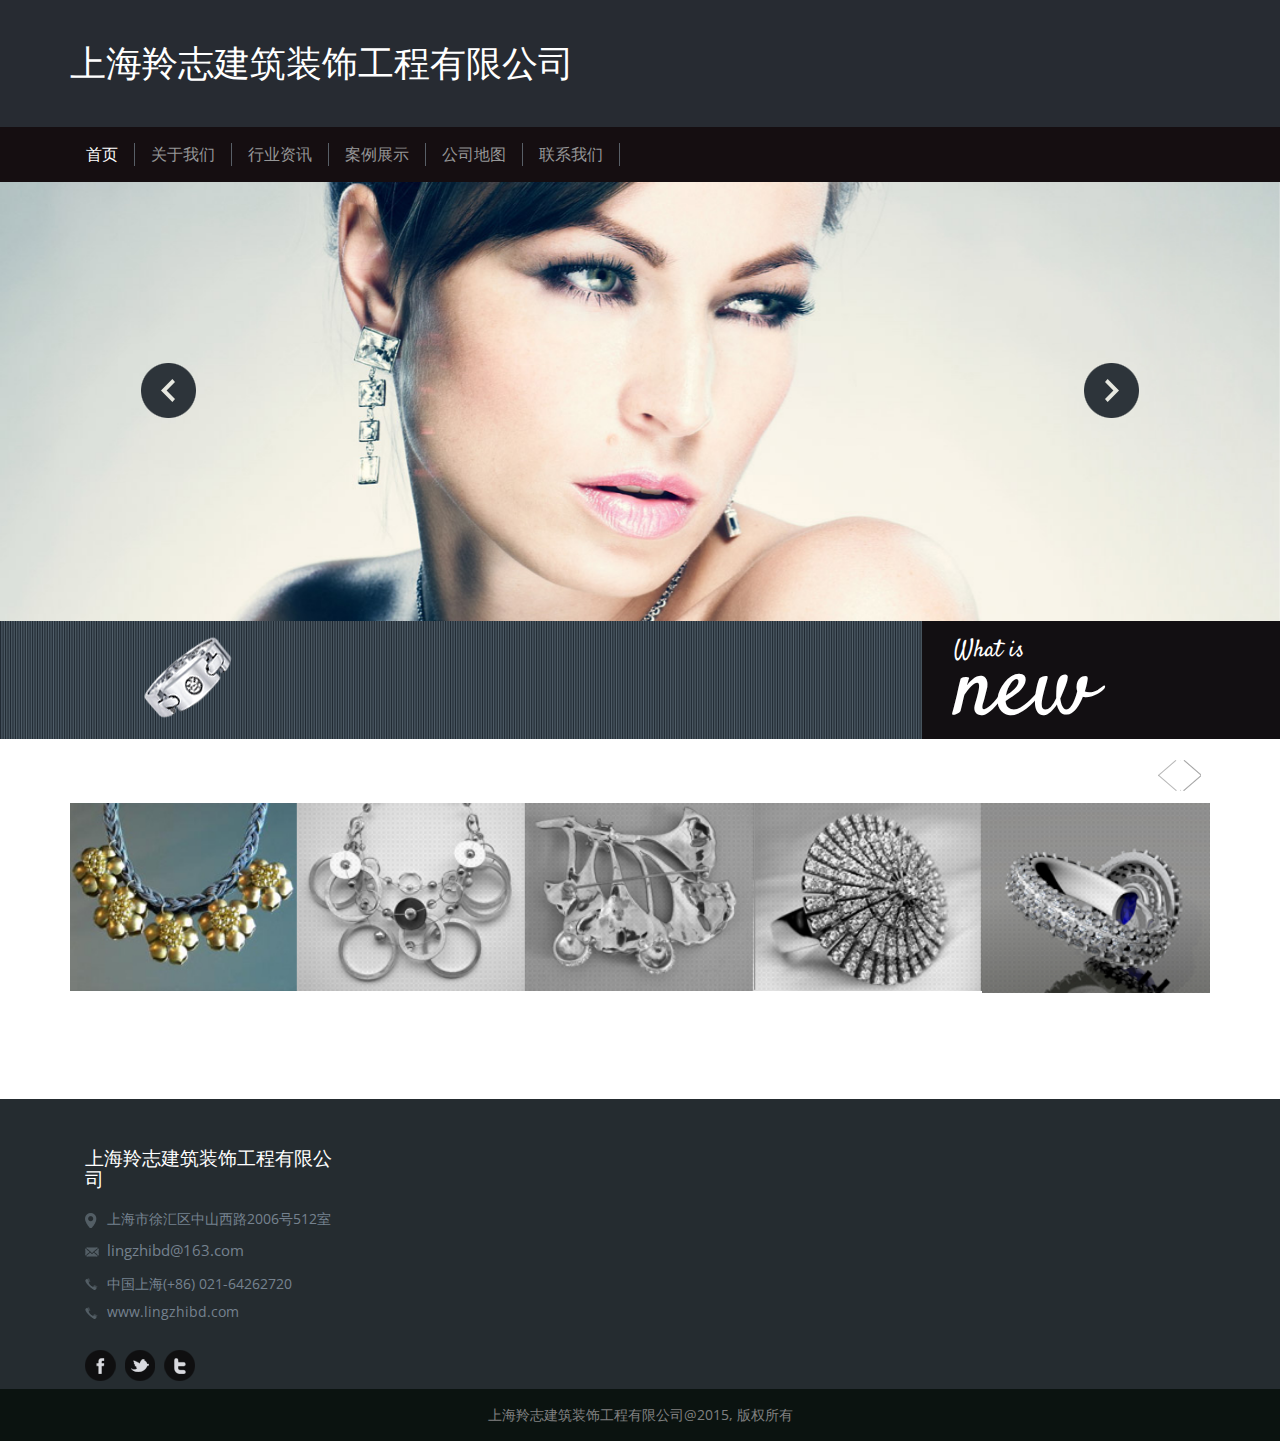
==== commit 0fdd8443: "首页改版" ====
--- a/index.html
+++ b/index.html
@@ -7,14 +7,14 @@
 <!DOCTYPE HTML>
 <html>
 	<head>
-		<title>Baku Website Template | Home :: w3layouts</title>
+		<title>上海羚志建筑装饰工程有限公司</title>
 		<link href="./css/bootstrap.css" rel='stylesheet' type='text/css' />
 		<!-- jQuery (necessary for Bootstrap's JavaScript plugins) -->
 		<script src="./js/jquery.min.js"></script>
 		 <!-- Custom Theme files -->
 		<link href="./css/style.css" rel='stylesheet' type='text/css' />
    		 <!-- Custom Theme files -->
-   		<meta name="viewport" content="width=device-width, initial-scale=1">
+   		<meta name="viewport" content="width=device-width, initial-scale=1" charset="utf-8">
 		<script type="application/x-javascript"> addEventListener("load", function() { setTimeout(hideURLbar, 0); }, false); function hideURLbar(){ window.scrollTo(0,1); } </script>
 		</script>
 		<!----webfonts--->
@@ -29,11 +29,13 @@
 				<div class="container">
 				<!-- logo -->
 				<div class="logo">
-					<a href="index.html"><img src="./images/logo.png" title="baku" /></a>
+					<!-- <a href="index.html"><img src="./images/logo.png" title="baku" /></a> -->
+					<!-- <font size="20pt" color=white style="font-family: Satisfy, cursive">上海羚志建筑装饰工程有限公司</font> -->
+					<h1 style="font-family: Satisfy, cursive;color:white">上海羚志建筑装饰工程有限公司</h1>
 				</div>
 				<!-- logo -->
 				<!-- cart-info -->
-				<div class="cart-info">
+				<!-- <div class="cart-info">
 					<ul>
 						<li><a href="#">Login</a></li>
 						<li><a href="#">Help</a></li>
@@ -41,7 +43,7 @@
 						<li class="cartinfo"><a href="#"><span> </span>My bag (0) items</a></li>
 						<div class="clearfix"> </div>
 					</ul>
-				</div>
+				</div> -->
 				<!-- /cart-info -->
 			</div>
 			<!-- header -->
@@ -53,13 +55,12 @@
 				<div class="top-nav">
 					<span class="menu"> </span>
 					<ul>
-						<li class="active"><a href="index.html">Home</a></li>
-						<li><a href="404.html">About</a></li>
-						<li><a href="collections.html">What's new</a></li>
-						<li><a href="collections.html">Collections</a></li>
-						<li><a href="404.html">Baku Club</a></li>
-						<li><a href="404.html">Store Loation</a></li>
-						<li><a href="contact.html">Contact</a></li>
+						<li class="active"><a href="index.html">首页</a></li>
+						<li><a href="404.html">关于我们</a></li>
+						<li><a href="collections.html">行业资讯</a></li>
+						<li><a href="collections.html">案例展示</a></li>
+						<li><a href="404.html">公司地图</a></li>
+						<li><a href="contact.html">联系我们</a></li>
 						<div class="clearfix"> </div>
 					</ul>
 				</div>
@@ -74,12 +75,12 @@
 				</script>
 				<!-- script-for-nav -->
 				<!-- search-form -->
-				<div class="search-form">
-					<form>
-						<input type="text" class="text" value="Keyword or product code" onfocus="this.value = '';" onblur="if (this.value == '') {this.value = 'Keyword or product code';}">
-						<input type="submit" value="" />
-					</form>
-				</div>
+<!-- 				<div class="search-form">
+	<form>
+		<input type="text" class="text" value="Keyword or product code" onfocus="this.value = '';" onblur="if (this.value == '') {this.value = 'Keyword or product code';}">
+		<input type="submit" value="" />
+	</form>
+</div> -->
 				<div class="clearfix"> </div>
 				<!-- /search-form -->
 			</div>
@@ -108,7 +109,7 @@
 					          $('.events').append("<li>after event fired.</li>");
 					        }
 					      });
-					
+
 					    });
 					  </script>
 					<!----//End-slider-script---->
@@ -122,7 +123,7 @@
 					          <img src="./images/slide2.jpg" alt="">
 					        </li>
 					        <li>
-					          <img src="./images/slide.jpg" alt="">
+					          <img src="./images/1.jpg" alt="">
 					        </li>
 					      </ul>
 					    </div>
@@ -137,9 +138,9 @@
 				<div class="Welcome-note-left-pic">
 					<img src="./images/pic1.png" title="name" />
 				</div>
-				<div class="Welcome-note-left-pic-info">
+				<!-- <div class="Welcome-note-left-pic-info">
 					<p>Explore our New Arrivals in <span>Sterling Silver</span> and Exciting new colours in semi precious stone jewellery..</p>
-				</div>
+				</div> -->
 			</div>
 			<div class="Welcome-note-right">
 				<p>What is <span>new</span></p>
@@ -273,41 +274,14 @@
 		<div class="footer">
 			<div class="footer-grids">
 				<div class="container">
-					<div class="col-md-3 footer-grid">
-						<h4>Services</h4>
+
+					<div class="col-md-3 footer-grid contact-grid">
+						<h4>上海羚志建筑装饰工程有限公司</h4>
 						<ul>
-							<li><a href="#">Contact Customer Service</a></li>
-							<li><a href="#">Free Delivery over $150</a></li>
-							<li><a href="#">View your Wishlist</a></li>
-							<li><a href="#">Ring Size Guide</a></li>
-							<li><a href="#">Returns</a></li>
-						</ul>
-					</div>
-					<div class="col-md-3 footer-grid">
-						<h4>Information (FAQ)</h4>
-						<ul>
-							<li><a href="#">Gift certificates</a></li>
-							<li><a href="#">Jewellery care guide</a></li>
-							<li><a href="#">International customers</a></li>
-							<li><a href="#">Wholesale enquires</a></li>
-						</ul>
-					</div>
-					<div class="col-md-3 footer-grid">
-						<h4>More details</h4>
-						<ul>
-							<li><a href="#">About us</a></li>
-							<li><a href="#">Privacy Policy</a></li>
-							<li><a href="#">Terms & COndition</a></li>
-							<li><a href="#">Secure payment</a></li>
-							<li><a href="#">Site map</a></li>
-						</ul>
-					</div>
-					<div class="col-md-3 footer-grid contact-grid">
-						<h4>Contact us</h4>
-						<ul>
-							<li><span class="c-icon"> </span>Baku international Pty LTD</li>
-							<li><span class="c-icon1"> </span><a href="#">info@baku.com.au</a></li>
-							<li><span class="c-icon2"> </span>AUSTRALIA  (02) 9283 2280</li>
+							<li><span class="c-icon"> </span>上海市徐汇区中山西路2006号512室</li>
+							<li><span class="c-icon1"> </span><a href="mailto:lingzhibd@163.com">lingzhibd@163.com</a></li>
+							<li><span class="c-icon2"> </span>中国上海(+86) 021-64262720</li>
+							<li><span class="c-icon2"> </span>www.lingzhibd.com</li>
 						</ul>
 						<ul class="social-icons">
 							<li><a href="#"><span class="facebook"> </span></a></li>
@@ -317,31 +291,13 @@
 					</div>
 				</div>
 			</div>
-			<!-- news-letter -->
-			<div class="container">
-			<div class="news-letter">
-					<div class="news-letter-left">
-						<a href="#"><span> </span> News letter</a>
-					</div>
-					<div class="news-letter-right">
-						<p>Subscribe to notification about disconunts anf Offers from our store enter your Email id :</p>
-						<form>
-							<input type="text" class="text" value="Enter your mail id" onfocus="this.value = '';" onblur="if (this.value == '') {this.value = 'Enter your mail id';}">
-							<input type="submit" value="" />
-						</form>
-					</div>
-					<div class="clearfix"> </div>
-				</div>
-			</div>
-			<!-- news-letter -->
 		</div>
 		<!-- footer -->
 		<!-- copy-right -->
 		<div class="copy-right">
-				<p>Template by <a href="http://w3layouts.com/">W3layouts</a></p>
+				<p> <a href="index.html">上海羚志建筑装饰工程有限公司</a>@2015, 版权所有</p>
 		</div>
 		<!-- copy-right -->
 		<!-- container -->
 	</body>
 </html>
-
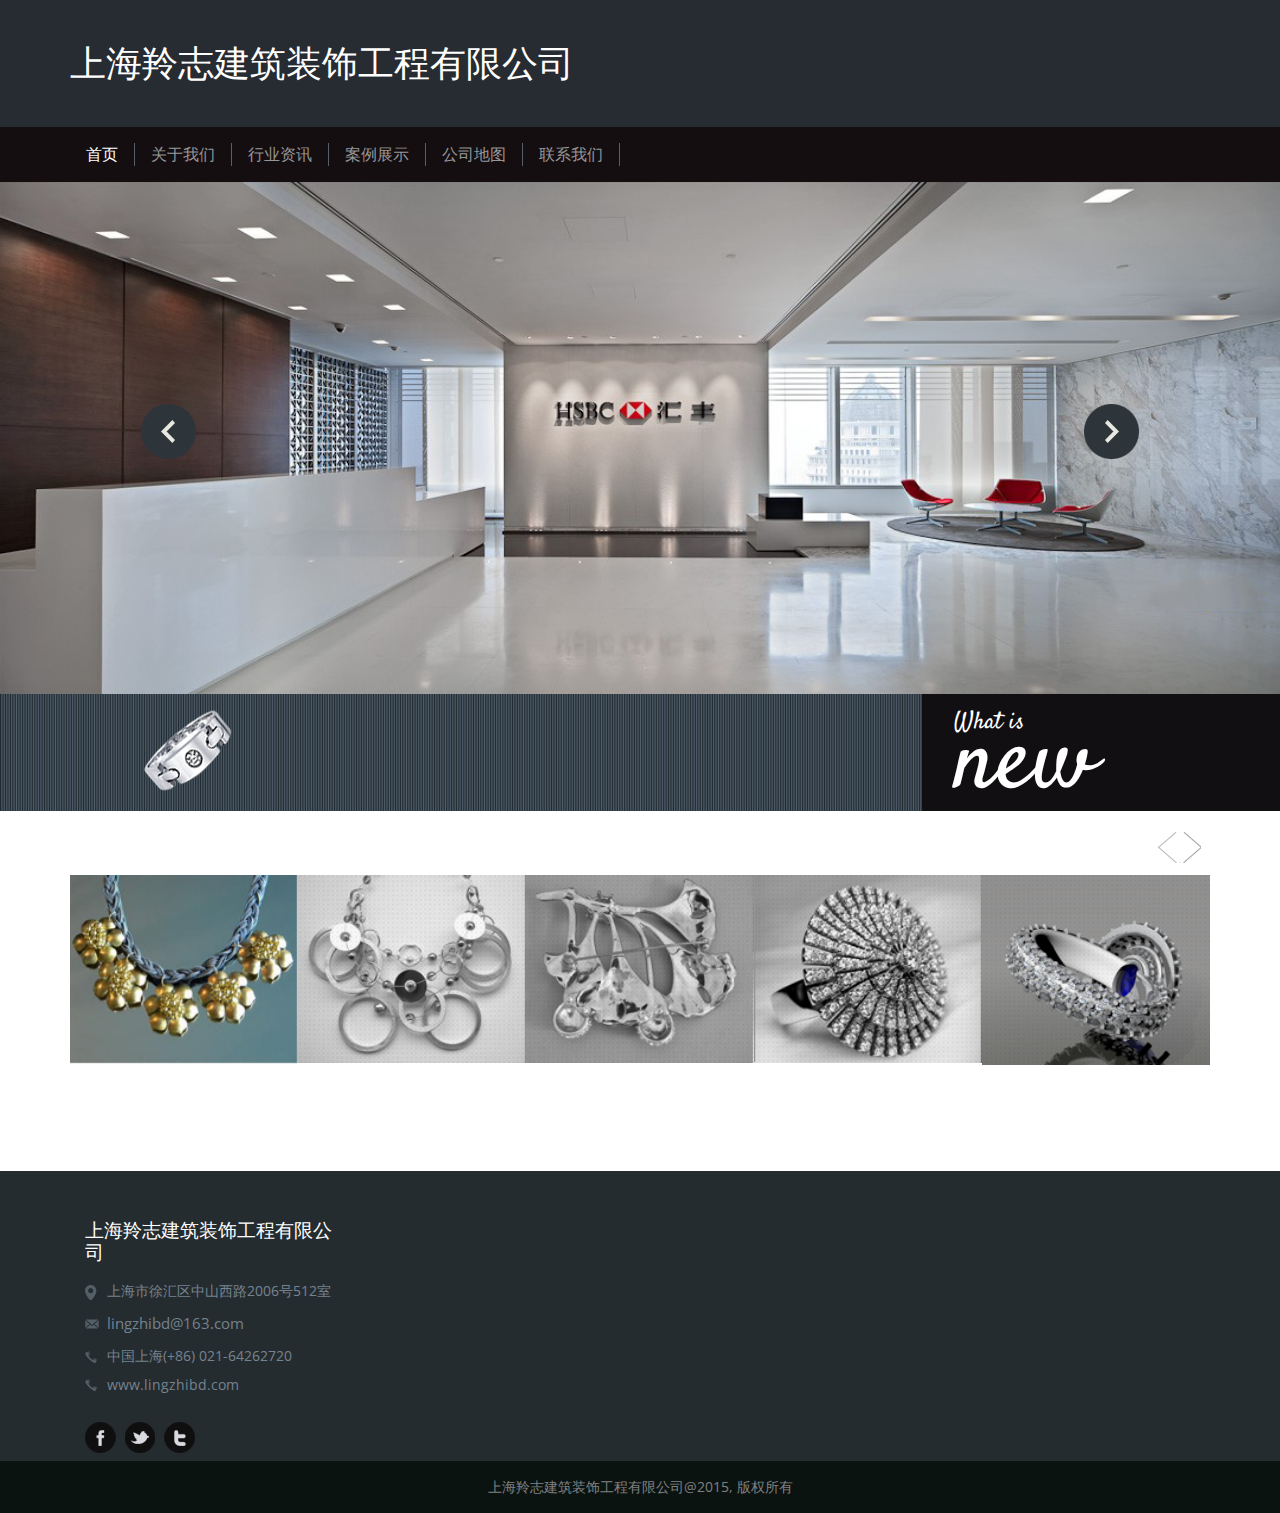
==== commit 4cf195e0: "localization" ====
--- a/index.html
+++ b/index.html
@@ -117,13 +117,16 @@
 					    <div  id="top" class="callbacks_container">
 					      <ul class="rslides" id="slider4">
 					        <li>
-					          <img class="img-responsive" src="./images/slide.jpg" alt="">
+					          <img class="img-responsive" src="./images/1.jpg" alt="">
 					        </li>
 					        <li>
-					          <img src="./images/slide2.jpg" alt="">
+					          <img src="./images/2.jpg" alt="">
 					        </li>
 					        <li>
-					          <img src="./images/1.jpg" alt="">
+					          <img src="./images/3.jpg" alt="">
+					        </li>
+					        <li>
+					          <img src="./images/4.jpg" alt="">
 					        </li>
 					      </ul>
 					    </div>
